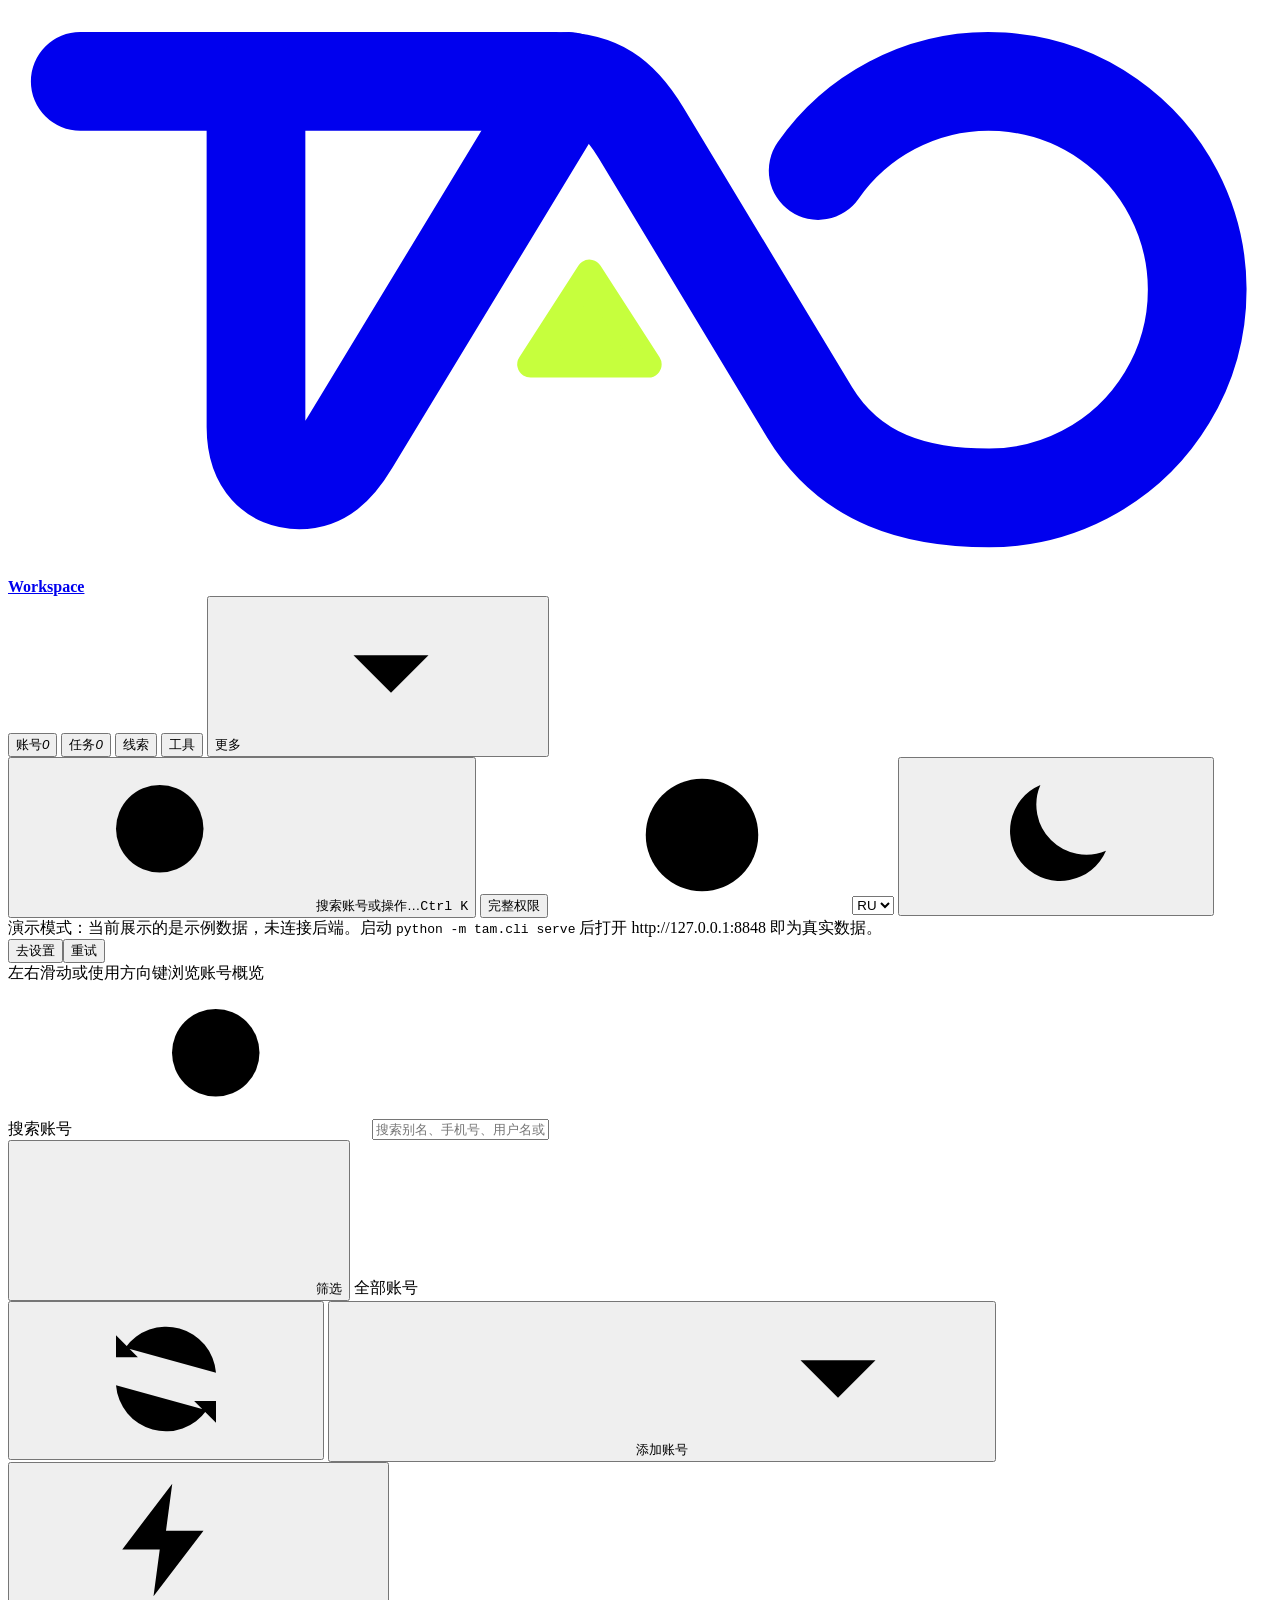
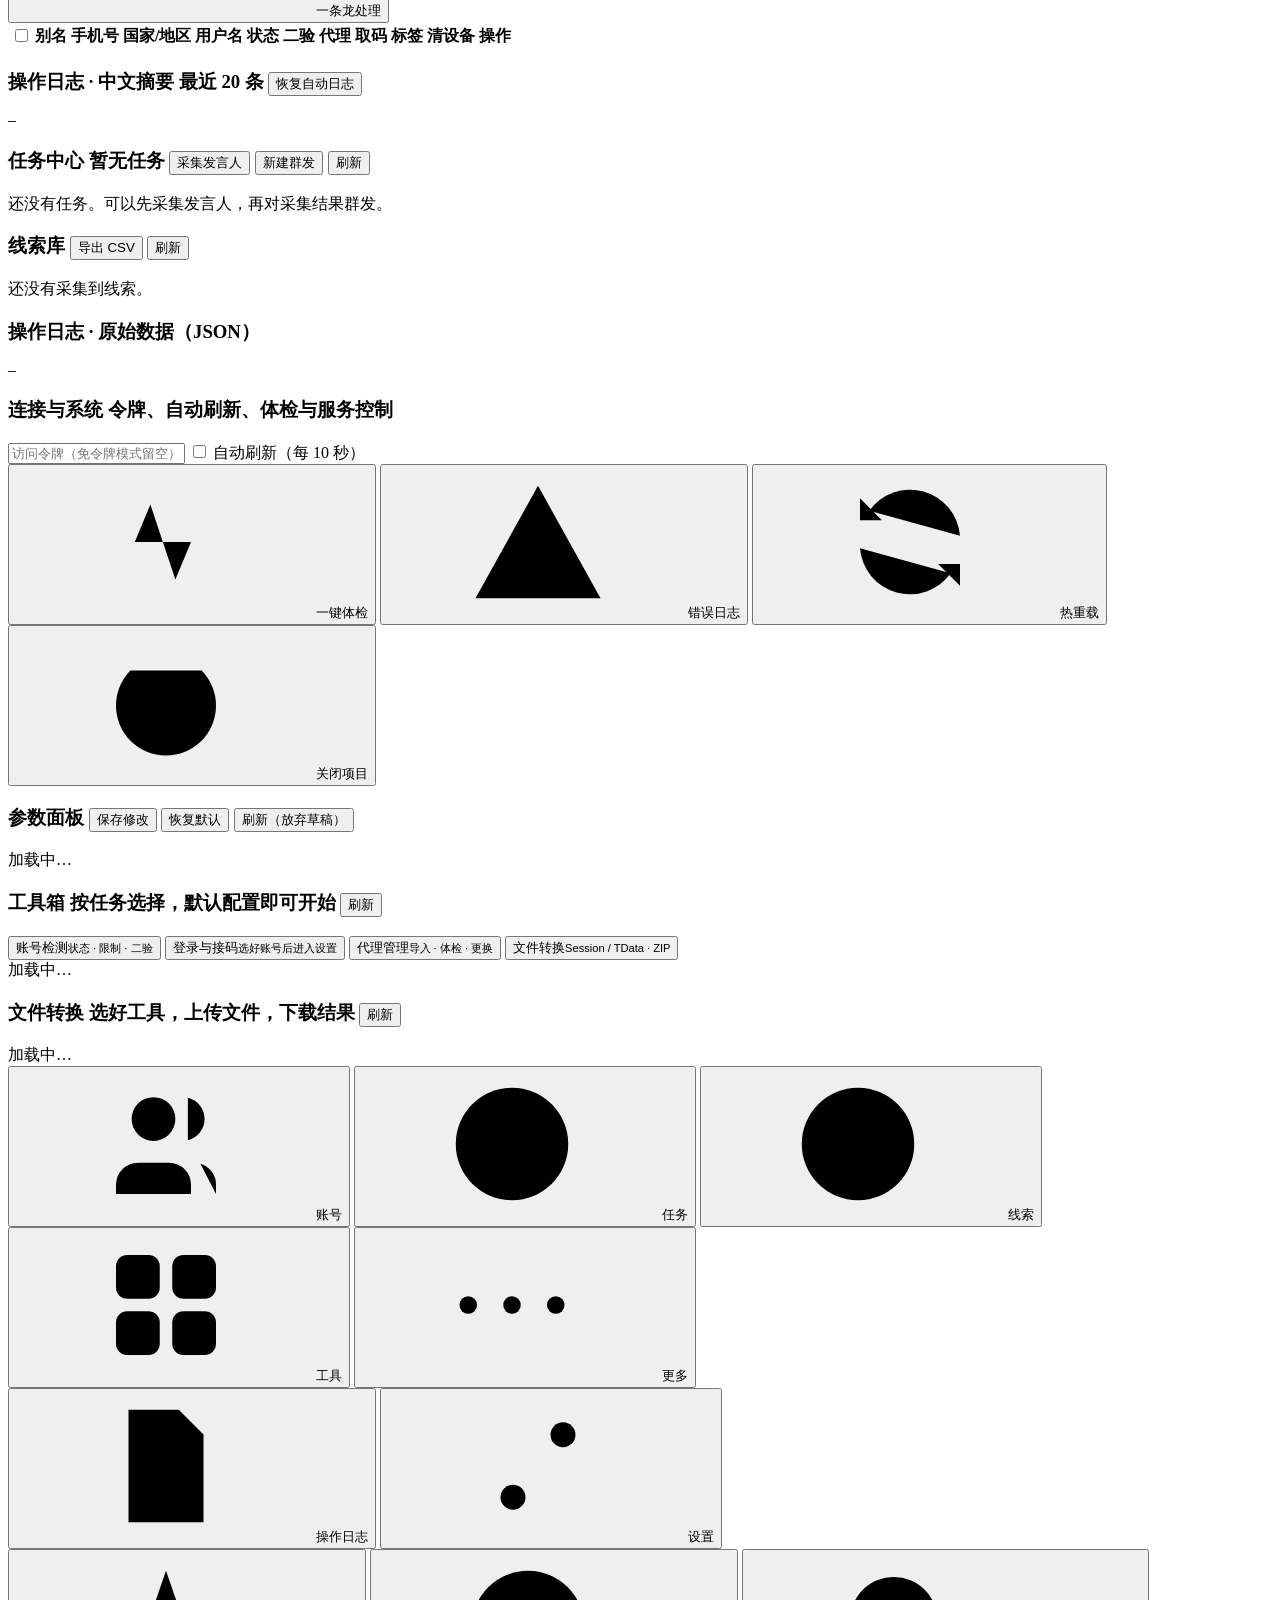
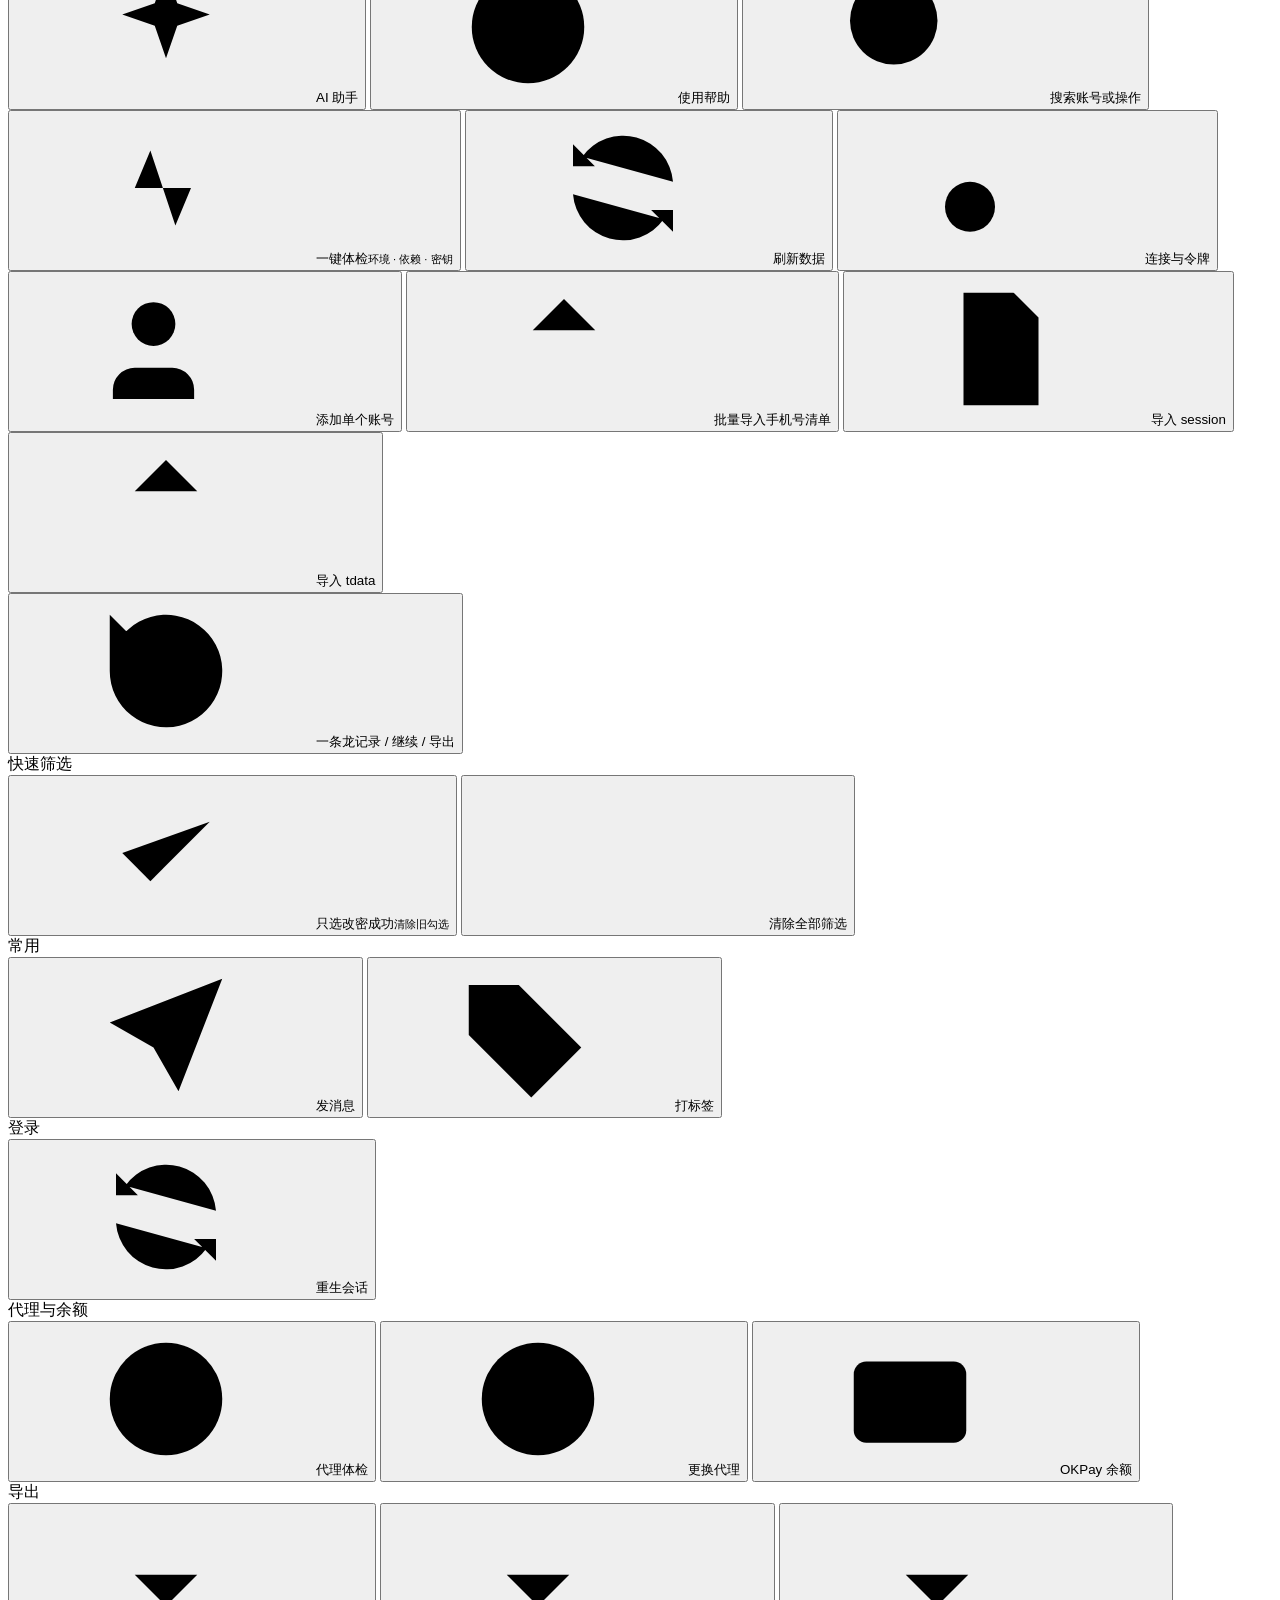
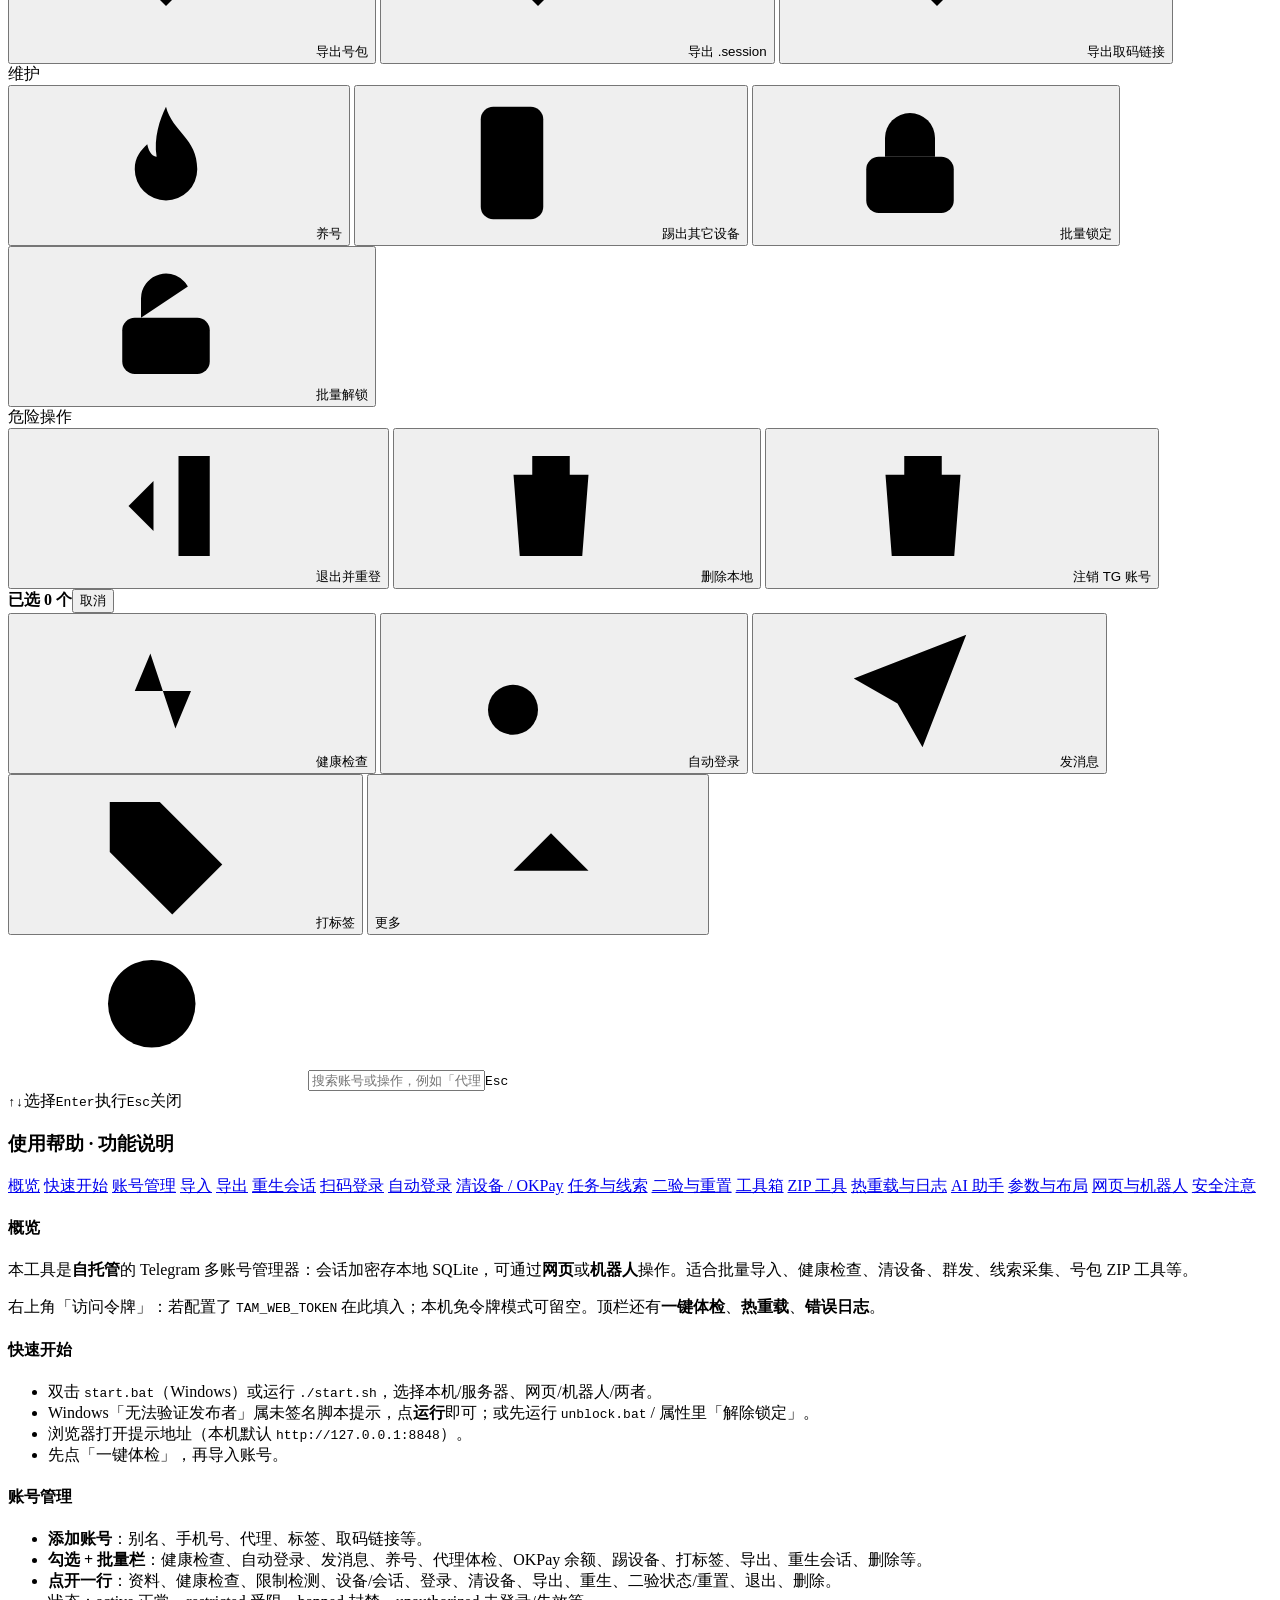
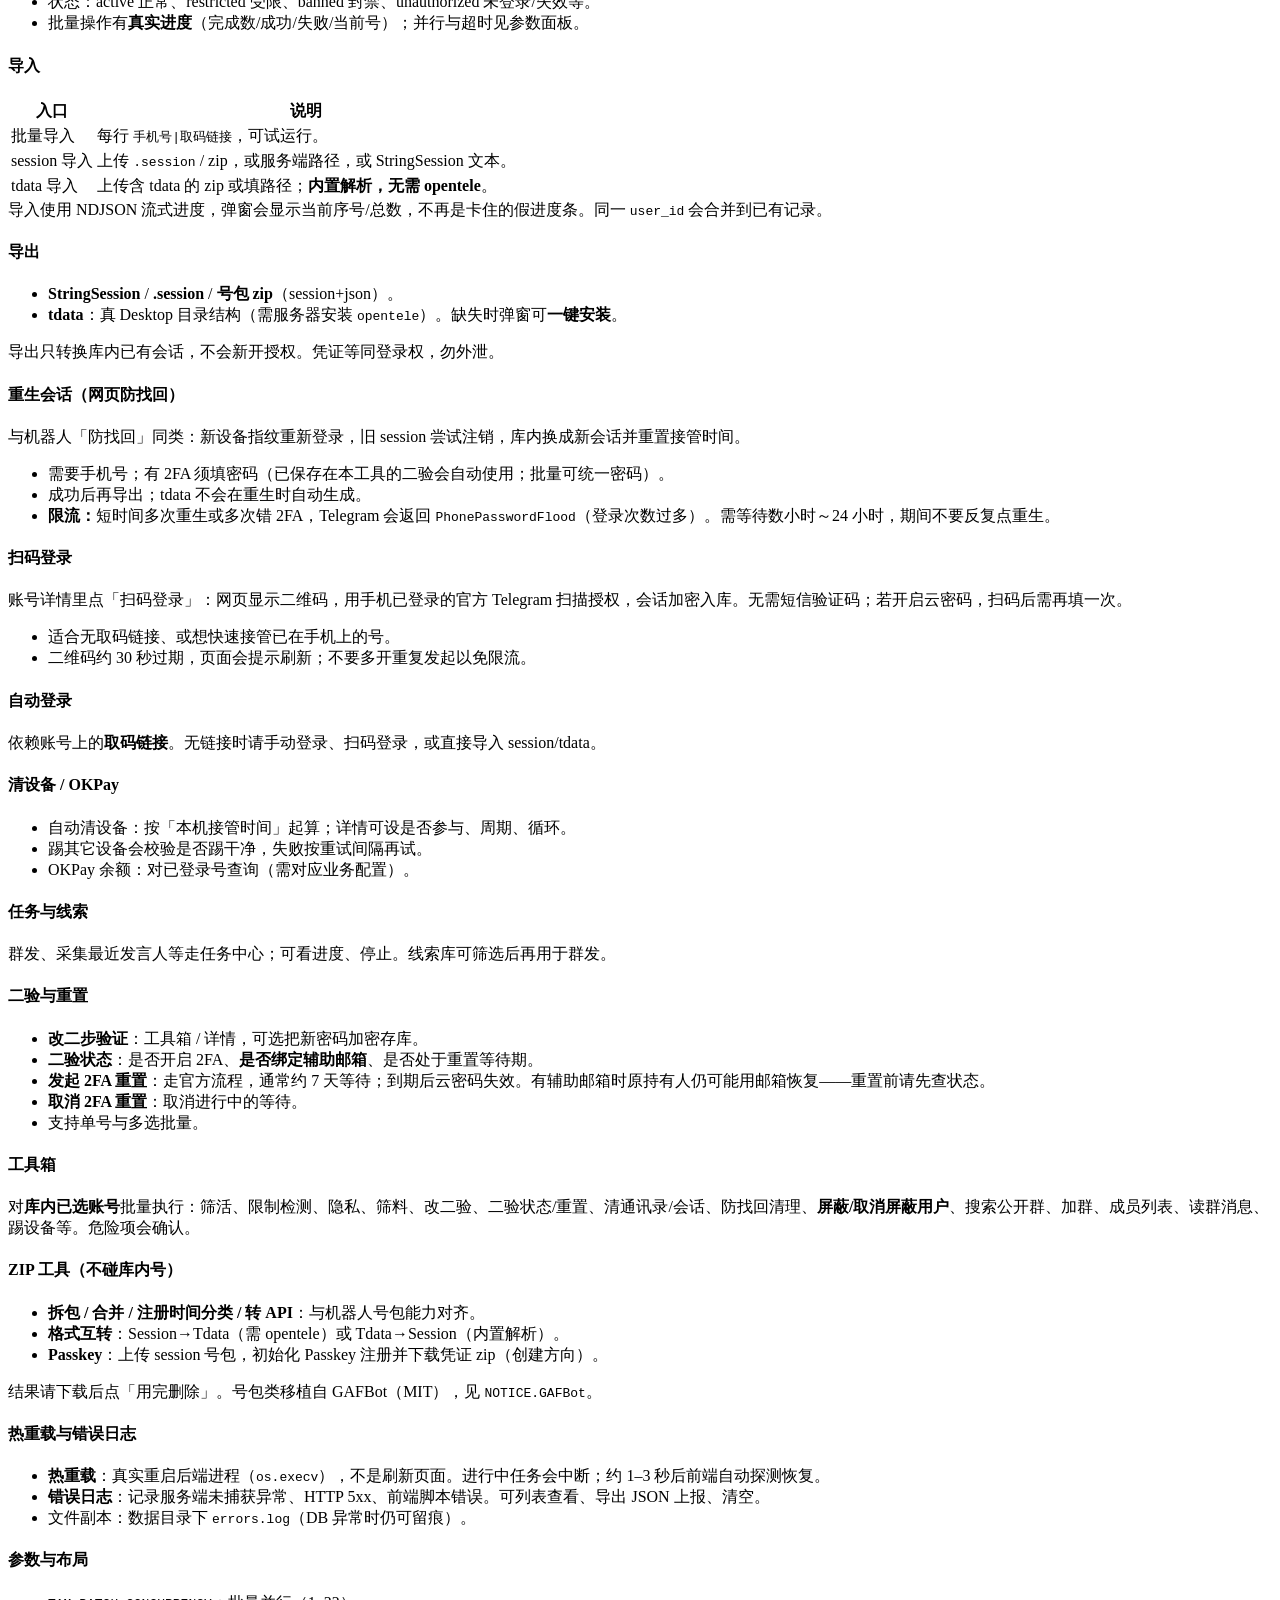
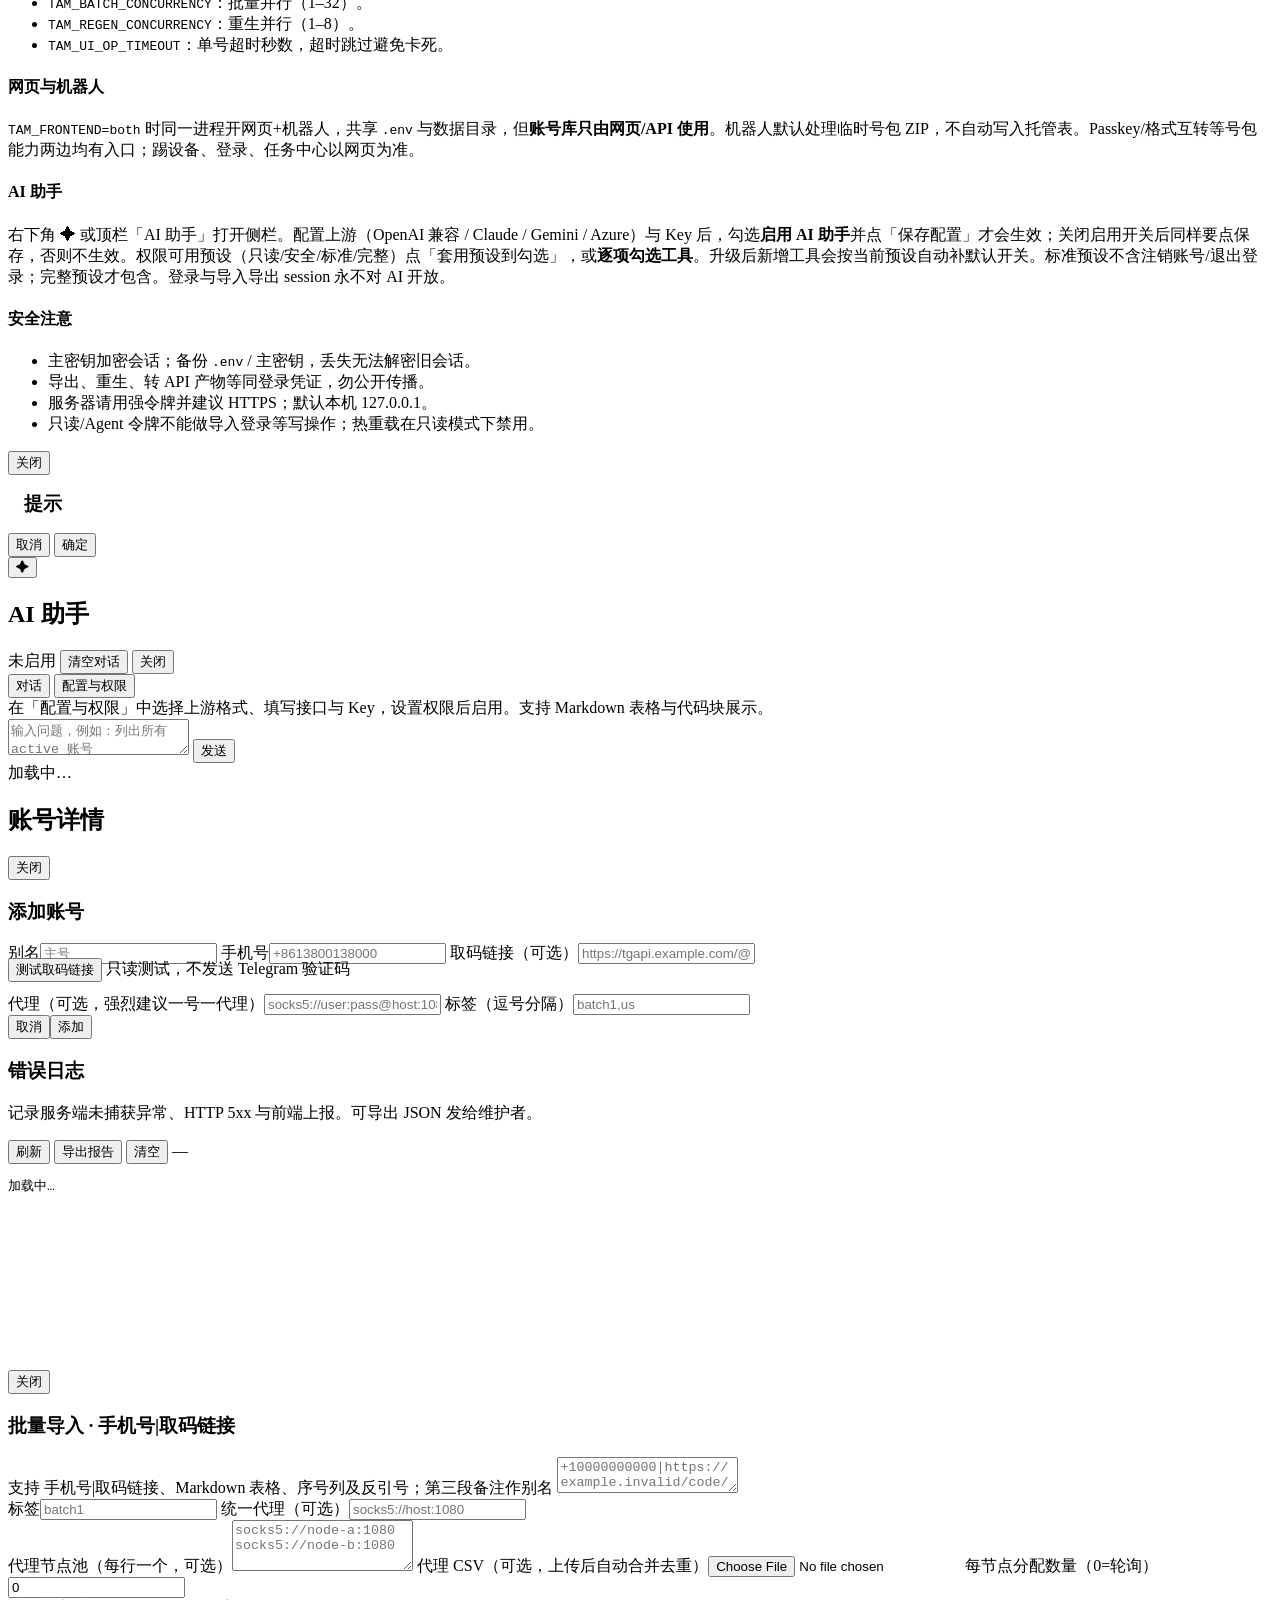
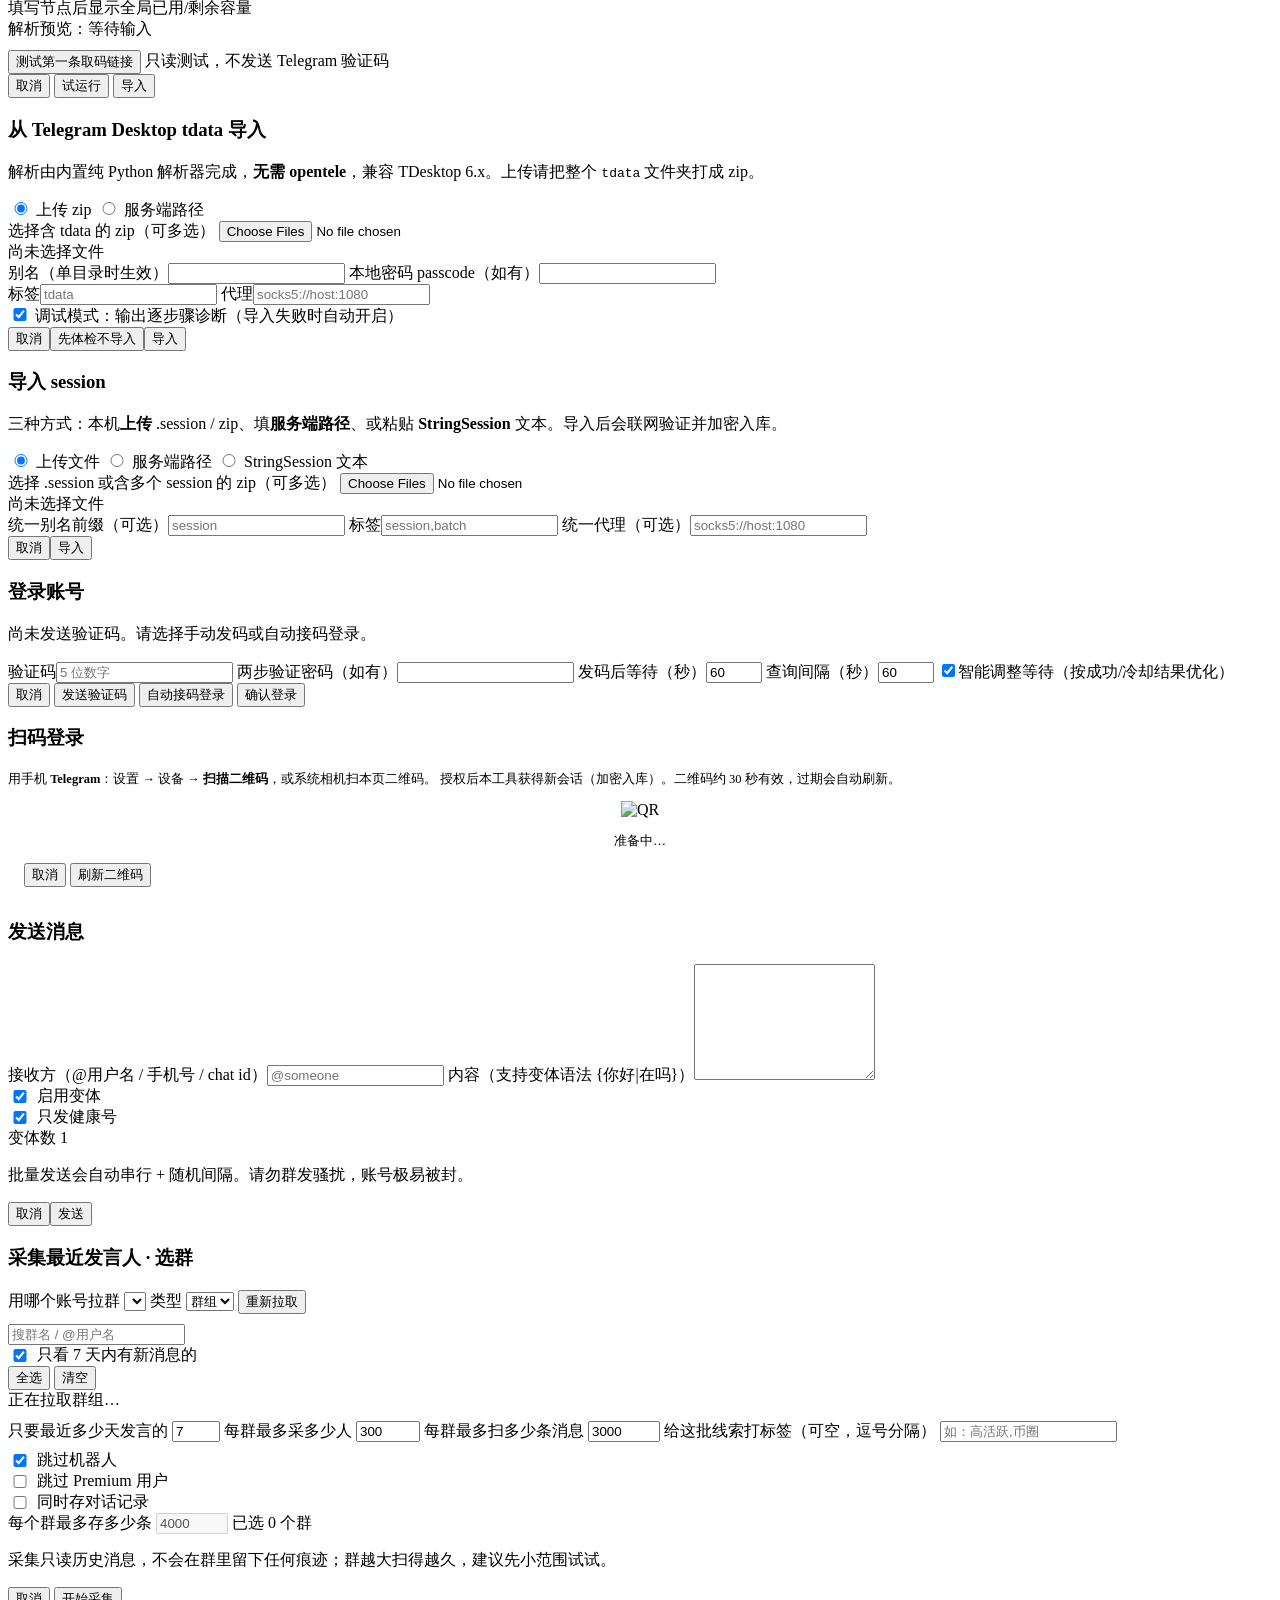
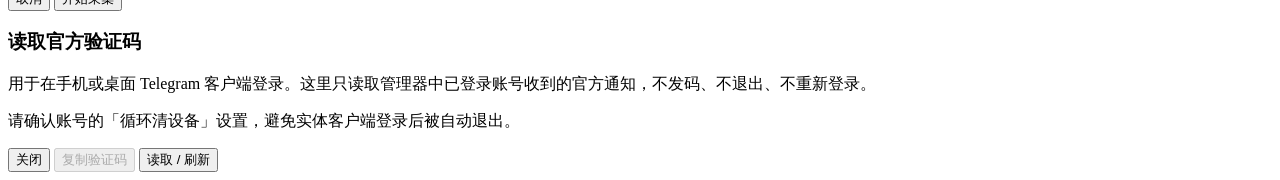
==== tam/web/index.min.html @ 80753ce9 "ui: показывать статус прогрева - в строке списка: «Последняя проверка: … · Прогрев N назад» (last_wa" ====
<!DOCTYPE html>
<html lang="zh-CN">
<head>
<meta charset="utf-8" />
<meta http-equiv="Content-Security-Policy" content="default-src 'self'; script-src 'self' 'sha256-j+jh/zBsZTpg3uFs+YCloHC6n4WPTfjKHERCy51MDK0=' 'sha256-KRFDsdQ6vgiV0HzmDYPUjx5cal6YeEGQZkjO6fe3NdU='; style-src 'self' 'unsafe-inline' https://fonts.googleapis.com; font-src 'self' https://fonts.gstatic.com data:; img-src 'self' data: blob:; connect-src 'self'; object-src 'none'; base-uri 'none'; form-action 'self'; frame-src 'none'; worker-src 'self' blob:" />
<meta name="viewport" content="width=device-width, initial-scale=1, viewport-fit=cover" />
<meta name="color-scheme" content="light dark" />
<link rel="icon" type="image/svg+xml" href="[data-uri]" />
<link rel="apple-touch-icon" href="/release/tao-touch.44d5de8a.png" />
<meta name="theme-color" content="#0C0C0E" />
<title>Telegram Account Orchestrator (TAO) — Self-hosted Multi-Account Manager</title>
<meta name="description" content="Self-hosted Telegram multi-account management with Web UI, CLI, Bot, MCP, Telethon, and tdata import." />
<link rel="preconnect" href="https://fonts.googleapis.com" />
<link rel="preconnect" href="https://fonts.gstatic.com" crossorigin />

<link rel="stylesheet" href="https://fonts.googleapis.com/css2?family=Instrument+Serif:ital@0;1&family=JetBrains+Mono:wght@400;500&family=Space+Grotesk:wght@400;500;600;700&display=swap" media="print" data-fx-fonts="1" />
<meta property="og:title" content="Telegram Account Orchestrator (TAO)" />
<meta property="og:description" content="Self-hosted Telegram account manager and orchestration toolkit." />
<script>!function(){try{var e=localStorage.getItem("tao.theme");e||(e=matchMedia("(prefers-color-scheme: dark)").matches?"dark":"light"),document.documentElement.dataset.theme=e}catch(e){}}();
</script>
<link rel="stylesheet" href="/release/styles.min.435805ab.css">
</head>
<body class="no-rail">
<svg width="0" height="0" style="position:absolute" aria-hidden="true" focusable="false"><defs>
<symbol id="i-accounts" viewBox="0 0 24 24"><path d="M16 20v-1.5a3.5 3.5 0 0 0-3.5-3.5h-5A3.5 3.5 0 0 0 4 18.5V20"/><circle cx="10" cy="8" r="3.5"/><path d="M20 20v-1.5a3.5 3.5 0 0 0-2.5-3.35M15.5 4.6a3.5 3.5 0 0 1 0 6.8"/></symbol>
<symbol id="i-tasks" viewBox="0 0 24 24"><circle cx="12" cy="12" r="9"/><path d="M12 7v5l3 2"/></symbol>
<symbol id="i-leads" viewBox="0 0 24 24"><circle cx="12" cy="12" r="9"/><circle cx="12" cy="12" r="5"/><circle cx="12" cy="12" r="1.2"/></symbol>
<symbol id="i-tools" viewBox="0 0 24 24"><rect x="4" y="4" width="7" height="7" rx="1.8"/><rect x="13" y="4" width="7" height="7" rx="1.8"/><rect x="4" y="13" width="7" height="7" rx="1.8"/><rect x="13" y="13" width="7" height="7" rx="1.8"/></symbol>
<symbol id="i-more" viewBox="0 0 24 24"><circle cx="5" cy="12" r="1.4" fill="currentColor"/><circle cx="12" cy="12" r="1.4" fill="currentColor"/><circle cx="19" cy="12" r="1.4" fill="currentColor"/></symbol>
<symbol id="i-search" viewBox="0 0 24 24"><circle cx="11" cy="11" r="7"/><path d="M20 20l-3.5-3.5"/></symbol>
<symbol id="i-sun" viewBox="0 0 24 24"><circle cx="12" cy="12" r="4"/><path d="M12 3v2M12 19v2M3 12h2M19 12h2M5.6 5.6l1.4 1.4M17 17l1.4 1.4M5.6 18.4L7 17M17 7l1.4-1.4"/></symbol>
<symbol id="i-moon" viewBox="0 0 24 24"><path d="M20 14.5A8 8 0 0 1 9.5 4a8 8 0 1 0 10.5 10.5z"/></symbol>
<symbol id="i-spark" viewBox="0 0 24 24"><path d="M12 3l1.8 5.2L19 10l-5.2 1.8L12 17l-1.8-5.2L5 10l5.2-1.8z"/></symbol>
<symbol id="i-plus" viewBox="0 0 24 24"><path d="M12 5v14M5 12h14"/></symbol>
<symbol id="i-refresh" viewBox="0 0 24 24"><path d="M20 11a8 8 0 0 0-14.5-4M4 5v3.5h3.5M4 13a8 8 0 0 0 14.5 4M20 19v-3.5h-3.5"/></symbol>
<symbol id="i-filter" viewBox="0 0 24 24"><path d="M4 6h16M7 12h10M10 18h4"/></symbol>
<symbol id="i-chevron" viewBox="0 0 24 24"><path d="M6 9l6 6 6-6"/></symbol>
<symbol id="i-chevron-up" viewBox="0 0 24 24"><path d="M6 15l6-6 6 6"/></symbol>
<symbol id="i-pulse" viewBox="0 0 24 24"><path d="M3 12h4l2.5-6 4 12 2.5-6H21"/></symbol>
<symbol id="i-zap" viewBox="0 0 24 24"><path d="M13 3L5 13.5h6L10 21l8-10.5h-6z"/></symbol>
<symbol id="i-user-plus" viewBox="0 0 24 24"><circle cx="10" cy="8" r="3.5"/><path d="M3.5 20v-1.5A3.5 3.5 0 0 1 7 15h6a3.5 3.5 0 0 1 3.5 3.5V20M19 8v6M16 11h6"/></symbol>
<symbol id="i-upload" viewBox="0 0 24 24"><path d="M12 16V4M7 9l5-5 5 5M5 20h14"/></symbol>
<symbol id="i-download" viewBox="0 0 24 24"><path d="M12 4v12M7 11l5 5 5-5M5 20h14"/></symbol>
<symbol id="i-key" viewBox="0 0 24 24"><circle cx="8" cy="15" r="4"/><path d="M11 12l9-9M16 7l3 3"/></symbol>
<symbol id="i-send" viewBox="0 0 24 24"><path d="M21 3L10 14M21 3l-7 18-4-7-7-4z"/></symbol>
<symbol id="i-tag" viewBox="0 0 24 24"><path d="M3 12V4h8l10 10-8 8z"/><circle cx="7.5" cy="8.5" r="1"/></symbol>
<symbol id="i-globe" viewBox="0 0 24 24"><circle cx="12" cy="12" r="9"/><path d="M3 12h18M12 3c3 3 3 15 0 18M12 3c-3 3-3 15 0 18"/></symbol>
<symbol id="i-lock" viewBox="0 0 24 24"><rect x="5" y="11" width="14" height="9" rx="2"/><path d="M8 11V8a4 4 0 0 1 8 0v3"/></symbol>
<symbol id="i-unlock" viewBox="0 0 24 24"><rect x="5" y="11" width="14" height="9" rx="2"/><path d="M8 11V8a4 4 0 0 1 7.5-2"/></symbol>
<symbol id="i-trash" viewBox="0 0 24 24"><path d="M4 7h16M9 7V4h6v3M6 7l1 13h10l1-13"/></symbol>
<symbol id="i-logout" viewBox="0 0 24 24"><path d="M14 4h5v16h-5M10 8l-4 4 4 4M6 12h10"/></symbol>
<symbol id="i-flame" viewBox="0 0 24 24"><path d="M12 3c1 4 5 5 5 10a5 5 0 0 1-10 0c0-2 1-3 2-4 .3 1.5 1 2 1.5 2C10 8 11 5 12 3z"/></symbol>
<symbol id="i-wallet" viewBox="0 0 24 24"><rect x="3" y="6" width="18" height="13" rx="2"/><path d="M3 10h18M16 14h2"/></symbol>
<symbol id="i-phone" viewBox="0 0 24 24"><rect x="7" y="3" width="10" height="18" rx="2"/><path d="M11 18h2"/></symbol>
<symbol id="i-file" viewBox="0 0 24 24"><path d="M6 3h8l4 4v14H6z"/><path d="M14 3v4h4M9 12h6M9 16h6"/></symbol>
<symbol id="i-sliders" viewBox="0 0 24 24"><path d="M4 7h10M18 7h2M4 17h2M10 17h10"/><circle cx="16" cy="7" r="2"/><circle cx="8" cy="17" r="2"/></symbol>
<symbol id="i-help" viewBox="0 0 24 24"><circle cx="12" cy="12" r="9"/><path d="M9.5 9.5a2.5 2.5 0 1 1 3.5 2.3c-.7.4-1 .9-1 1.7M12 17h.01"/></symbol>
<symbol id="i-alert" viewBox="0 0 24 24"><path d="M12 3l10 18H2z"/><path d="M12 10v4M12 17h.01"/></symbol>
<symbol id="i-power" viewBox="0 0 24 24"><path d="M12 3v9M6.3 6.8a8 8 0 1 0 11.4 0"/></symbol>
<symbol id="i-check" viewBox="0 0 24 24"><path d="M5 12l4.5 4.5L19 7"/></symbol>
<symbol id="i-history" viewBox="0 0 24 24"><path d="M3 12a9 9 0 1 0 3-6.7L3 8M3 3v5h5M12 7v5l3 2"/></symbol>
<symbol id="i-x" viewBox="0 0 24 24"><path d="M6 6l12 12M18 6L6 18"/></symbol>
<symbol id="i-arrow" viewBox="0 0 24 24"><path d="M5 12h14M13 6l6 6-6 6"/></symbol>
</defs></svg>
<div class="bar"><i id="prog"></i></div>

<header class="topbar app-header">
<a class="brand" id="taoBrand" href="#" data-onclick="switchView('accounts');return false" aria-label="TAO 账号管理器 · 回到账号清单">
<span class="brand-mark fx-logo" id="taoLogo" aria-hidden="true"><svg viewBox="100 420 1050 470" aria-hidden="true" focusable="false"><g fill="none" stroke="currentColor" stroke-width="82" stroke-linecap="round" stroke-linejoin="round"><path class="tl-s" pathLength="1" d="M160 481H555C590 481 608 494 626 524L766 756C800 812 855 827 915 827A173 173 0 1 0 773 555"/><path class="tl-s" pathLength="1" d="M306 485V768C306 798 322 812 342 812C360 812 372 801 384 781L566 481"/></g><path class="tl-tri" d="M583 640L534 716H632Z" fill="var(--accent,#C6FF3D)" stroke="var(--accent,#C6FF3D)" stroke-width="22" stroke-linejoin="round"/></svg></span>
<b id="taoBrandText">Workspace</b>
</a>
<nav class="pillnav" id="mainNav" aria-label="主导航">
<button type="button" class="nav-item active" data-nav="accounts" data-onclick="switchView('accounts')">账号<em id="navAccountCount">0</em></button>
<button type="button" class="nav-item" data-nav="tasks" data-onclick="switchView('tasks')">任务<em id="navTaskCount">0</em></button>
<button type="button" class="nav-item" data-nav="leads" data-onclick="switchView('leads')">线索</button>
<button type="button" class="nav-item" data-nav="toolbox" data-onclick="switchView('toolbox')">工具</button>
<button type="button" class="nav-item" data-nav-group="more" data-onclick="toggleMenu(this,'moreMenu')" aria-haspopup="menu" aria-expanded="false">更多<svg class="i sm"><use href="#i-chevron"/></svg></button>
</nav>
<div class="top-actions">
<button type="button" class="cmdk" data-onclick="openPalette()" aria-label="搜索账号或操作"><svg class="i"><use href="#i-search"/></svg><span>搜索账号或操作…</span><kbd id="cmdkKey">Ctrl K</kbd></button>
<button type="button" class="status-btn" data-onclick="toggleMenu(this,'statusMenu')" aria-haspopup="menu" aria-expanded="false" aria-label="连接状态与体检"><span class="pill" id="mode">完整权限</span></button>
<label class="round-btn ghost lang-sel" title="Язык интерфейса / Interface language"><svg class="i" aria-hidden="true"><use href="#i-globe"/></svg><select id="langSel" aria-label="Язык интерфейса / Interface language"><option value="ru">RU</option><option value="en">EN</option></select></label>
<button type="button" class="round-btn ghost" id="themeBtn" data-onclick="toggleTheme()" aria-label="切换明暗主题" title="切换明暗主题"><svg class="i"><use href="#i-moon"/></svg></button>
</div>
</header>
<div class="demo" id="demoBar">演示模式：当前展示的是示例数据，未连接后端。启动 <code>python -m tam.cli serve</code> 后打开 http://127.0.0.1:8848 即为真实数据。</div>

<div class="demo conn-bar" id="connBar" role="alert"><span id="connMsg"></span><span class="sp"></span><button type="button" class="sm" id="connSettings" data-onclick="switchView('settings')">去设置</button><button type="button" class="sm" data-onclick="retryConnect()">重试</button></div>

<div class="stage" id="appShell">
<aside class="rail" data-view="accounts" aria-label="账号概览" tabindex="0" aria-describedby="overviewSwipeHint">
<span id="overviewSwipeHint" class="sr-only">左右滑动或使用方向键浏览账号概览</span>
<div id="accountOverview" class="account-overview" style="display:contents" aria-label="账号统计"></div>
<div class="kickbar" id="kickbar" data-widget="kickbar" data-view="accounts" style="display:none">
<span id="kickText">—</span>
<label class="row" title="踢失败或校验未通过后隔多久重试。写法：45s / 10m / 2h / 1h30m">
<span>失败重试</span>
<input id="kickRetry" placeholder="1h" />
</label>
<div class="kick-actions">
<button class="fit write sm" data-onclick="saveKickRetry()" title="保存重试间隔（留空恢复默认）">保存</button>
<button class="fit write sm" data-onclick="kickNow()" title="不等后台定时器，立即对到期账号清一次其它设备">立即执行</button>
</div>
</div>
</aside>

<main class="content" id="workspace">
<div class="board" id="board">

<div class="card accounts-panel" data-widget="accounts" data-view="accounts">
<div class="toolbar">
<label class="account-search" for="q"><span class="sr-only">搜索账号</span><svg class="i"><use href="#i-search"/></svg><input id="q" placeholder="搜索别名、手机号、用户名或标签" data-oninput="scheduleAccountRender()" /></label>
<div class="seg" id="chips" role="group" aria-label="账号状态筛选"></div>
<button type="button" class="fit filter-btn" id="filterBtn" data-onclick="toggleMenu(this,'filterPop')" aria-haspopup="true" aria-expanded="false"><svg class="i"><use href="#i-filter"/></svg>筛选<em id="filterBadge"></em></button>
<span class="account-result-hint" id="accountResultHint">全部账号</span>
<div class="tools-right">
<button type="button" class="round-btn ghost" data-onclick="refresh()" aria-label="刷新数据" title="刷新数据"><svg class="i"><use href="#i-refresh"/></svg></button>
<button type="button" class="fit add-btn" data-onclick="toggleMenu(this,'addMenu')" aria-haspopup="menu" aria-expanded="false"><svg class="i"><use href="#i-plus"/></svg>添加账号<svg class="i sm"><use href="#i-chevron"/></svg></button>
<button type="button" class="fit primary tao-one-stop" data-onclick="oneStopWizard()"><svg class="i"><use href="#i-zap"/></svg>一条龙处理</button>
</div>
</div>
<div class="scroll">
<table>
<thead><tr>
<th><input type="checkbox" id="all" aria-label="全选当前列表" data-onclick="toggleAll(this.checked)" /></th>
<th>别名</th><th>手机号</th><th class="hide-s">国家/地区</th><th class="hide-s">用户名</th><th>状态</th>
<th class="hide-s" title="两步验证密码；默认打码，点眼睛查看">二验</th>
<th class="hide-s">代理</th><th class="hide-s">取码</th><th class="hide-s">标签</th>
<th class="hide-s" title="登录满设定时长后自动踢出其它设备">清设备</th><th>操作</th>
</tr></thead>
<tbody id="tb"></tbody>
</table>
</div>
</div>

<div class="card pane" data-widget="logText" data-view="logs">
<h3>操作日志 · 中文摘要 <span class="muted" id="logHint">最近 20 条</span>
<span class="sp" style="flex:1"></span>
<span class="muted" id="logPin" style="display:none;font-size:12px">已锁定操作结果</span>
<button class="sm fit" data-onclick="unpinLog()">恢复自动日志</button></h3>
<pre id="log">—</pre>
</div>

<div class="card pane" data-widget="tasks" data-view="tasks">
<h3>任务中心 <span class="muted" id="taskHint">暂无任务</span>
<span class="sp" style="flex:1"></span>
<button class="sm fit write" data-onclick="newCollectTask()" title="按最近活跃情况采集群组发言人">采集发言人</button>
<button class="sm fit write" data-onclick="newMessageTask()" title="支持富文本与可点击超链接">新建群发</button>
<button class="sm fit" data-onclick="loadTasks(true)">刷新</button></h3>
<div class="scroll" id="taskList"><span class="muted">还没有任务。可以先采集发言人，再对采集结果群发。</span></div>
</div>

<div class="card pane" data-widget="leads" data-view="leads">
<h3>线索库 <span class="muted" id="leadHint"></span>
<span class="sp" style="flex:1"></span>
<button class="sm fit" data-onclick="exportLeads()">导出 CSV</button>
<button class="sm fit" data-onclick="loadLeads()">刷新</button></h3>
<div class="scroll" id="leadList"><span class="muted">还没有采集到线索。</span></div>
</div>

<div class="card pane" data-widget="logJson" data-view="logs">
<h3>操作日志 · 原始数据（JSON）</h3>
<pre id="logRaw">—</pre>
</div>


<div class="card pane" data-widget="connect" data-view="settings">
<h3>连接与系统 <span class="muted">令牌、自动刷新、体检与服务控制</span></h3>
<div class="conn-row">
<input id="token" type="password" autocomplete="off" placeholder="访问令牌（免令牌模式留空）" aria-label="访问令牌" />
<label class="muted"><input type="checkbox" id="auto" /> 自动刷新（每 10 秒）</label>
</div>
<div class="sys-grid">
<button type="button" data-onclick="runDoctor()" title="一键校验环境/依赖/密钥/数据库/tdata，能修的自动修"><svg class="i"><use href="#i-pulse"/></svg>一键体检</button>
<button type="button" data-onclick="openErrorLog()" title="服务端与前端错误日志，可导出上报"><svg class="i"><use href="#i-alert"/></svg>错误日志</button>
<button type="button" class="write" data-onclick="hotReload()" title="真实重启后端进程（热重载），进行中的任务会中断"><svg class="i"><use href="#i-refresh"/></svg>热重载</button>
<button type="button" class="danger" data-onclick="shutdownService()" title="关闭后端服务，不会自动重启"><svg class="i"><use href="#i-power"/></svg>关闭项目</button>
</div>
</div>
<div class="card pane" data-widget="settings" data-view="settings">
<h3>参数面板 <span class="muted" id="setHint"></span>
<span class="sp" style="flex:1"></span>
<button class="sm fit write" data-onclick="saveSettings()" title="只提交改动过的项">保存修改</button>
<button class="sm fit write" data-onclick="resetSettings()" title="把所有参数恢复默认值（密钥不动）">恢复默认</button>
<button class="sm fit" data-onclick="loadSettings(true)">刷新（放弃草稿）</button></h3>
<div class="scroll" id="setBody"><span class="muted">加载中…</span></div>
</div>

<div class="card pane" data-widget="toolbox" data-view="toolbox">
<h3>工具箱 <span class="muted" id="tbHint">按任务选择，默认配置即可开始</span>
<span class="sp" style="flex:1"></span>
<button class="sm fit" data-onclick="loadOps()">刷新</button></h3>
<div class="tb-launchers" role="group" aria-label="常用任务">
<button type="button" data-onclick="tbChooseGroup('check');toolboxJump('toolbox')">账号检测<small>状态 · 限制 · 二验</small></button>
<button type="button" class="write" data-onclick="bulk('auto')">登录与接码<small>选好账号后进入设置</small></button>
<button type="button" data-onclick="document.getElementById('tbProxyActions').hidden=!document.getElementById('tbProxyActions').hidden">代理管理<small>导入 · 体检 · 更换</small></button>
<button type="button" data-onclick="toolboxJump('ziptools')">文件转换<small>Session / TData · ZIP</small></button>
</div>
<div id="tbProxyActions" hidden>
<p class="muted">导入时填写节点池和容量；体检与更换作用于当前所选账号。</p>
<div class="tb-categories">
<button type="button" class="fit write" data-onclick="openModal('mImport')">导入账号与代理</button>
<button type="button" class="fit" data-onclick="proxyAudit()">检测所选账号代理</button>
<button type="button" class="fit write" data-onclick="bulkReplaceProxy()">更换所选账号代理</button>
</div>
</div>
<div class="scroll" id="tbBody"><span class="muted">加载中…</span></div>
</div>

<div class="card pane" data-widget="ziptools" data-view="toolbox">
<h3>文件转换 <span class="muted">选好工具，上传文件，下载结果</span>
<span class="sp" style="flex:1"></span>
<button class="sm fit" data-onclick="renderZt()">刷新</button></h3>
<div class="scroll" id="ztBody"><span class="muted">加载中…</span></div>
</div>

<script>let SET_ORIG={},SET_SPECS={},SET_DIRTY=!1,SET_LOAD_P=null;function setInputId(e){return"set_"+e}function setFieldHtml(e){const t=setInputId(e.key),s=esc(e.desc||""),n="function"==typeof settingAliasText?settingAliasText(e.key):"",i=esc([e.key,e.desc,n].filter(Boolean).join(" ")),a=e.restart_required?' <span class="muted" title="这项启动时就读进去了，改完要重启才生效">↺</span>':"";let r;if("bool"===e.type){r=`<input type="checkbox" id="${t}"${"1"===String(e.value)?" checked":""} />`}else if(0===e.type.indexOf("choice:")){r=`<select id="${t}">${e.type.split(":")[1].split(",").map(t=>`<option value="${esc(t)}"${t===e.value?" selected":""}>${esc(t)}</option>`).join("")}</select>`}else{const s="int"===e.type||"float"===e.type?' inputmode="decimal"':"";r=`<input id="${t}" value="${esc(e.value)}" placeholder="${esc(e.default)}"${s} />`}return`<div class="row" data-kw="${i}">\n      <code>${esc(e.key)}${a}</code>\n      ${r}\n      <span class="muted">${s}</span>\n    </div>`}async function loadSettings(e=!1){if(SET_DIRTY&&!e)return;if(SET_LOAD_P)return SET_LOAD_P;const t=(async()=>{const t=$("#setBody");try{const s=await api("/api/settings");if(SET_DIRTY&&!e)return;SET_ORIG={},SET_SPECS={};let n="";for(const[e,t]of Object.entries(s.groups||{})){n+=`<h4>${esc(e)}</h4>`;for(const s of t)SET_ORIG[s.key]=String(s.value),SET_SPECS[s.key]=Object.assign({},s,{group:e}),n+=setFieldHtml(s)}if(s.secrets&&s.secrets.length){n+='<h4>密钥</h4><div class="muted fx-set-secret-hint">为安全起见不回显明文。留空=不改动，填了才会覆盖。</div>';for(const e of s.secrets){const t="function"==typeof settingAliasText?settingAliasText(e.key):"";n+=`<div class="row" data-kw="${esc([e.key,"密钥",t].filter(Boolean).join(" "))}">\n              <code>${esc(e.key)}</code>\n              <input id="${setInputId(e.key)}" type="password" placeholder="${e.set?"已设置，留空不改":"未设置"}"\n                     />\n              <span class="muted">${e.set?"✓ 已设置":"— 未设置"}</span>\n            </div>`,SET_SPECS[e.key]={key:e.key,type:"secret",group:"密钥",set:!!e.set}}}t.innerHTML=n||'<span class="muted">没有可调参数。</span>',$("#setHint").textContent=s.env_path?"写入 "+s.env_path:"",SET_DIRTY=!1,t&&!t.dataset.dirtyBound&&(t.dataset.dirtyBound="1",t.addEventListener("input",()=>{SET_DIRTY=!0}),t.addEventListener("change",()=>{SET_DIRTY=!0})),"function"==typeof applySettingsFilter&&applySettingsFilter()}catch(e){t.innerHTML=`<span class="muted">读取失败：${esc(e.message)}</span>`}})();let s;return s=t.finally(()=>{SET_LOAD_P===s&&(SET_LOAD_P=null)}),SET_LOAD_P=s,s}function setReadInput(e){const t=$("#"+setInputId(e));return t?"checkbox"===t.type?t.checked?"1":"0":t.value:null}async function saveSettings(){const e={};for(const t of Object.keys(SET_SPECS)){const s=setReadInput(t);null!==s&&("secret"!==SET_SPECS[t].type?s!==SET_ORIG[t]&&(e[t]=s):s.trim()&&(e[t]=s.trim()))}if(Object.keys(e).length)try{const t=await api("/api/settings",{method:"POST",body:JSON.stringify({values:e})});let s=`已保存 ${t.saved} 项。`;t.restart_required&&t.restart_required.length?s+=`其中 ${t.restart_required.length} 项要重启后生效：`+t.restart_required.join("、"):s+="已立即生效。",toast(s),SET_DIRTY=!1,loadSettings(!0)}catch(e){toast("保存失败："+e.message)}else toast("没有改动。")}async function resetSettings(){if(await uiConfirm({title:"恢复默认参数",message:"把所有参数恢复默认值？（密钥不会被改动）",danger:!0}))try{const e=await api("/api/settings/reset",{method:"POST",body:JSON.stringify({})});toast(`已恢复 ${e.reset} 项默认值。`+(e.restart_required&&e.restart_required.length?`其中 ${e.restart_required.length} 项需重启。`:"")),SET_DIRTY=!1,loadSettings(!0)}catch(e){toast("恢复失败："+e.message)}}
</script>
</div>
</main>
</div>

<nav class="tabbar" aria-label="底部导航">
<button type="button" class="nav-item active" data-nav="accounts" data-onclick="switchView('accounts')"><svg class="i"><use href="#i-accounts"/></svg>账号</button>
<button type="button" class="nav-item" data-nav="tasks" data-onclick="switchView('tasks')"><svg class="i"><use href="#i-tasks"/></svg>任务</button>
<button type="button" class="nav-item" data-nav="leads" data-onclick="switchView('leads')"><svg class="i"><use href="#i-leads"/></svg>线索</button>
<button type="button" class="nav-item" data-nav="toolbox" data-onclick="switchView('toolbox')"><svg class="i"><use href="#i-tools"/></svg>工具</button>
<button type="button" class="nav-item" data-nav-group="more" data-onclick="toggleMenu(this,'moreMenu')" aria-haspopup="menu" aria-expanded="false"><svg class="i"><use href="#i-more"/></svg>更多</button>
</nav>


<div class="menu-scrim" id="menuScrim" data-onclick="closeMenus()"></div>

<div class="menu" id="moreMenu" role="menu">
<button type="button" class="menu-item" role="menuitem" data-onclick="closeMenus();switchView('logs')"><svg class="i"><use href="#i-file"/></svg>操作日志</button>
<button type="button" class="menu-item" role="menuitem" data-onclick="closeMenus();switchView('settings')"><svg class="i"><use href="#i-sliders"/></svg>设置</button>
<div class="menu-sep"></div>
<button type="button" class="menu-item write" role="menuitem" data-onclick="closeMenus();openAiPanel()"><svg class="i"><use href="#i-spark"/></svg>AI 助手</button>
<button type="button" class="menu-item" role="menuitem" data-onclick="closeMenus();openHelp()"><svg class="i"><use href="#i-help"/></svg>使用帮助</button>
<button type="button" class="menu-item mobile-only" role="menuitem" data-onclick="closeMenus();openPalette()"><svg class="i"><use href="#i-search"/></svg>搜索账号或操作</button>
</div>

<div class="menu" id="statusMenu" role="menu">
<button type="button" class="menu-item" role="menuitem" data-onclick="closeMenus();runDoctor()"><svg class="i"><use href="#i-pulse"/></svg>一键体检<small>环境 · 依赖 · 密钥</small></button>
<button type="button" class="menu-item" role="menuitem" data-onclick="closeMenus();refresh()"><svg class="i"><use href="#i-refresh"/></svg>刷新数据</button>
<button type="button" class="menu-item" role="menuitem" data-onclick="closeMenus();switchView('settings')"><svg class="i"><use href="#i-key"/></svg>连接与令牌</button>
</div>

<div class="menu" id="addMenu" role="menu">
<button type="button" class="menu-item" role="menuitem" data-onclick="closeMenus();openModal('mAdd')"><svg class="i"><use href="#i-user-plus"/></svg>添加单个账号</button>
<button type="button" class="menu-item" role="menuitem" data-onclick="closeMenus();openModal('mImport')"><svg class="i"><use href="#i-upload"/></svg>批量导入手机号清单</button>
<button type="button" class="menu-item" role="menuitem" data-onclick="closeMenus();openModal('mSession')"><svg class="i"><use href="#i-file"/></svg>导入 session</button>
<button type="button" class="menu-item" role="menuitem" data-onclick="closeMenus();openModal('mTdata')"><svg class="i"><use href="#i-upload"/></svg>导入 tdata</button>
<div class="menu-sep"></div>
<button type="button" class="menu-item" role="menuitem" data-onclick="closeMenus();oneStopHistory().catch(e=>toast(e.message,'err'))"><svg class="i"><use href="#i-history"/></svg>一条龙记录 / 继续 / 导出</button>
</div>

<div class="menu filter-pop" id="filterPop" role="dialog" aria-label="快速筛选">
<div class="menu-title">快速筛选</div>
<div class="quick-filters" id="qfilters" role="group" aria-label="快捷筛选"></div>
<div class="menu-sep"></div>
<button type="button" class="menu-item" data-onclick="closeMenus();selectTwofaSuccess()" title="清除旧勾选，仅选择当前搜索范围内最新改密成功的账号"><svg class="i"><use href="#i-check"/></svg>只选改密成功<small>清除旧勾选</small></button>
<button type="button" class="menu-item" data-onclick="closeMenus();clearFilters()"><svg class="i"><use href="#i-x"/></svg>清除全部筛选</button>
</div>

<div class="menu bulk-menu" id="bulkMenu" role="menu">
<div class="mobile-only"><div class="menu-title">常用</div>
<button type="button" class="menu-item write" role="menuitem" data-onclick="closeMenus();openModal('mSend')"><svg class="i"><use href="#i-send"/></svg>发消息</button>
<button type="button" class="menu-item write" role="menuitem" data-onclick="closeMenus();bulkTag()"><svg class="i"><use href="#i-tag"/></svg>打标签</button>
<div class="menu-sep"></div></div>
<div class="menu-title">登录</div>
<button type="button" class="menu-item write" role="menuitem" data-onclick="closeMenus();bulkRegen()"><svg class="i"><use href="#i-refresh"/></svg>重生会话</button>
<div class="menu-title">代理与余额</div>
<button type="button" class="menu-item" role="menuitem" data-onclick="closeMenus();proxyAudit()"><svg class="i"><use href="#i-globe"/></svg>代理体检</button>
<button type="button" class="menu-item write" role="menuitem" data-onclick="closeMenus();bulkReplaceProxy()"><svg class="i"><use href="#i-globe"/></svg>更换代理</button>
<button type="button" class="menu-item" role="menuitem" data-onclick="closeMenus();bulkOkpay()"><svg class="i"><use href="#i-wallet"/></svg>OKPay 余额</button>
<div class="menu-title">导出</div>
<button type="button" class="menu-item write" role="menuitem" data-onclick="closeMenus();bulkExport('pack')"><svg class="i"><use href="#i-download"/></svg>导出号包</button>
<button type="button" class="menu-item write" role="menuitem" data-onclick="closeMenus();bulkExport('session')"><svg class="i"><use href="#i-download"/></svg>导出 .session</button>
<button type="button" class="menu-item write" role="menuitem" data-onclick="closeMenus();bulkExportCodeLinks()" title="仅导出手机号和原始取码链接"><svg class="i"><use href="#i-download"/></svg>导出取码链接</button>
<div class="menu-title">维护</div>
<button type="button" class="menu-item write" role="menuitem" data-onclick="closeMenus();bulkWarmup()"><svg class="i"><use href="#i-flame"/></svg>养号</button>
<button type="button" class="menu-item write" role="menuitem" data-onclick="closeMenus();bulkTerminate()"><svg class="i"><use href="#i-phone"/></svg>踢出其它设备</button>
<button type="button" class="menu-item" role="menuitem" data-onclick="closeMenus();bulkLock(true)"><svg class="i"><use href="#i-lock"/></svg>批量锁定</button>
<button type="button" class="menu-item" role="menuitem" data-onclick="closeMenus();bulkLock(false)"><svg class="i"><use href="#i-unlock"/></svg>批量解锁</button>
<div class="menu-danger">
<div class="menu-title">危险操作</div>
<button type="button" class="menu-item danger write" role="menuitem" data-onclick="closeMenus();bulk('relogin')"><svg class="i"><use href="#i-logout"/></svg>退出并重登</button>
<button type="button" class="menu-item danger write" role="menuitem" data-onclick="closeMenus();bulkDelete()"><svg class="i"><use href="#i-trash"/></svg>删除本地</button>
<button type="button" class="menu-item danger write" role="menuitem" data-onclick="closeMenus();bulkDeleteTelegram()"><svg class="i"><use href="#i-trash"/></svg>注销 TG 账号</button>
</div>
</div>

<div class="bulk" id="bulk" aria-label="批量操作">
<div class="bulk-selection" id="bulkSelectionSummary"><b id="selN">已选 0 个</b><button type="button" class="sm" data-onclick="clearSel()">取消</button></div>
<button type="button" class="fit" data-onclick="bulk('check')"><svg class="i"><use href="#i-pulse"/></svg>健康检查</button>
<button type="button" class="fit write" data-onclick="bulk('auto')"><svg class="i"><use href="#i-key"/></svg>自动登录</button>
<button type="button" class="fit write bulk-secondary" data-onclick="openModal('mSend')"><svg class="i"><use href="#i-send"/></svg>发消息</button>
<button type="button" class="fit write bulk-secondary" data-onclick="bulkTag()"><svg class="i"><use href="#i-tag"/></svg>打标签</button>
<button type="button" class="fit bulk-more" data-onclick="toggleMenu(this,'bulkMenu')" aria-haspopup="menu" aria-expanded="false">更多<svg class="i sm"><use href="#i-chevron-up"/></svg></button>
</div>

<div class="pal-backdrop" id="palBackdrop" data-onclick="closePalette()"></div>
<div class="pal" id="pal" aria-hidden="true" role="dialog" aria-modal="true" aria-label="搜索账号或操作">
<div class="pal-input"><svg class="i"><use href="#i-search"/></svg><input id="palInput" placeholder="搜索账号或操作，例如「代理」「导出」「+86」" autocomplete="off" role="combobox" aria-autocomplete="list" aria-controls="palList" aria-expanded="false" /><kbd>Esc</kbd></div>
<div class="pal-list" id="palList" role="listbox"></div>
<div class="pal-foot"><span><kbd>↑</kbd><kbd>↓</kbd>选择</span><span><kbd>Enter</kbd>执行</span><span><kbd>Esc</kbd>关闭</span></div>
</div>



<div class="modal help" id="mHelp" role="dialog" aria-modal="true" data-fx-logo="1">
<h3>使用帮助 · 功能说明</h3>
<div class="body">
<div class="help-wrap">
<nav class="help-nav">
<a href="#h-overview" data-onclick="return helpJump(this)" class="on">概览</a>
<a href="#h-start" data-onclick="return helpJump(this)">快速开始</a>
<a href="#h-accounts" data-onclick="return helpJump(this)">账号管理</a>
<a href="#h-import" data-onclick="return helpJump(this)">导入</a>
<a href="#h-export" data-onclick="return helpJump(this)">导出</a>
<a href="#h-regen" data-onclick="return helpJump(this)">重生会话</a>
<a href="#h-qrlogin" data-onclick="return helpJump(this)">扫码登录</a>
<a href="#h-autologin" data-onclick="return helpJump(this)">自动登录</a>
<a href="#h-kick" data-onclick="return helpJump(this)">清设备 / OKPay</a>
<a href="#h-tasks" data-onclick="return helpJump(this)">任务与线索</a>
<a href="#h-2fa" data-onclick="return helpJump(this)">二验与重置</a>
<a href="#h-tools" data-onclick="return helpJump(this)">工具箱</a>
<a href="#h-zip" data-onclick="return helpJump(this)">ZIP 工具</a>
<a href="#h-system" data-onclick="return helpJump(this)">热重载与日志</a>
<a href="#h-ai" data-onclick="return helpJump(this)">AI 助手</a>
<a href="#h-settings" data-onclick="return helpJump(this)">参数与布局</a>
<a href="#h-bot" data-onclick="return helpJump(this)">网页与机器人</a>
<a href="#h-security" data-onclick="return helpJump(this)">安全注意</a>
</nav>
<div class="help-main">
<h4 id="h-overview">概览</h4>
<p>本工具是<strong>自托管</strong>的 Telegram 多账号管理器：会话加密存本地 SQLite，可通过<strong>网页</strong>或<strong>机器人</strong>操作。适合批量导入、健康检查、清设备、群发、线索采集、号包 ZIP 工具等。</p>
<div class="tip">右上角「访问令牌」：若配置了 <code>TAM_WEB_TOKEN</code> 在此填入；本机免令牌模式可留空。顶栏还有<strong>一键体检</strong>、<strong>热重载</strong>、<strong>错误日志</strong>。</div>

<h4 id="h-start">快速开始</h4>
<ul>
<li>双击 <code>start.bat</code>（Windows）或运行 <code>./start.sh</code>，选择本机/服务器、网页/机器人/两者。</li>
<li>Windows「无法验证发布者」属未签名脚本提示，点<strong>运行</strong>即可；或先运行 <code>unblock.bat</code> / 属性里「解除锁定」。</li>
<li>浏览器打开提示地址（本机默认 <code>http://127.0.0.1:8848</code>）。</li>
<li>先点「一键体检」，再导入账号。</li>
</ul>

<h4 id="h-accounts">账号管理</h4>
<ul>
<li><strong>添加账号</strong>：别名、手机号、代理、标签、取码链接等。</li>
<li><strong>勾选 + 批量栏</strong>：健康检查、自动登录、发消息、养号、代理体检、OKPay 余额、踢设备、打标签、导出、重生会话、删除等。</li>
<li><strong>点开一行</strong>：资料、健康检查、限制检测、设备/会话、登录、清设备、导出、重生、二验状态/重置、退出、删除。</li>
<li>状态：active 正常、restricted 受限、banned 封禁、unauthorized 未登录/失效等。</li>
<li>批量操作有<strong>真实进度</strong>（完成数/成功/失败/当前号）；并行与超时见参数面板。</li>
</ul>

<h4 id="h-import">导入</h4>
<table>
<tr><th>入口</th><th>说明</th></tr>
<tr><td>批量导入</td><td>每行 <code>手机号|取码链接</code>，可试运行。</td></tr>
<tr><td>session 导入</td><td>上传 <code>.session</code> / zip，或服务端路径，或 StringSession 文本。</td></tr>
<tr><td>tdata 导入</td><td>上传含 tdata 的 zip 或填路径；<strong>内置解析，无需 opentele</strong>。</td></tr>
</table>
<div class="tip">导入使用 NDJSON 流式进度，弹窗会显示当前序号/总数，不再是卡住的假进度条。同一 <code>user_id</code> 会合并到已有记录。</div>

<h4 id="h-export">导出</h4>
<ul>
<li><strong>StringSession</strong> / <strong>.session</strong> / <strong>号包 zip</strong>（session+json）。</li>
<li><strong>tdata</strong>：真 Desktop 目录结构（需服务器安装 <code>opentele</code>）。缺失时弹窗可<strong>一键安装</strong>。</li>
</ul>
<p>导出只转换库内已有会话，不会新开授权。凭证等同登录权，勿外泄。</p>

<h4 id="h-regen">重生会话（网页防找回）</h4>
<p>与机器人「防找回」同类：新设备指纹重新登录，旧 session 尝试注销，库内换成新会话并重置接管时间。</p>
<ul>
<li>需要手机号；有 2FA 须填密码（已保存在本工具的二验会自动使用；批量可统一密码）。</li>
<li>成功后再导出；tdata 不会在重生时自动生成。</li>
<li><strong>限流：</strong>短时间多次重生或多次错 2FA，Telegram 会返回 <code>PhonePasswordFlood</code>（登录次数过多）。需等待数小时～24 小时，期间不要反复点重生。</li>
</ul>

<h4 id="h-qrlogin">扫码登录</h4>
<p>账号详情里点「扫码登录」：网页显示二维码，用手机已登录的官方 Telegram 扫描授权，会话加密入库。无需短信验证码；若开启云密码，扫码后需再填一次。</p>
<ul>
<li>适合无取码链接、或想快速接管已在手机上的号。</li>
<li>二维码约 30 秒过期，页面会提示刷新；不要多开重复发起以免限流。</li>
</ul>

<h4 id="h-autologin">自动登录</h4>
<p>依赖账号上的<strong>取码链接</strong>。无链接时请手动登录、扫码登录，或直接导入 session/tdata。</p>

<h4 id="h-kick">清设备 / OKPay</h4>
<ul>
<li>自动清设备：按「本机接管时间」起算；详情可设是否参与、周期、循环。</li>
<li>踢其它设备会校验是否踢干净，失败按重试间隔再试。</li>
<li>OKPay 余额：对已登录号查询（需对应业务配置）。</li>
</ul>

<h4 id="h-tasks">任务与线索</h4>
<p>群发、采集最近发言人等走任务中心；可看进度、停止。线索库可筛选后再用于群发。</p>

<h4 id="h-2fa">二验与重置</h4>
<ul>
<li><strong>改二步验证</strong>：工具箱 / 详情，可选把新密码加密存库。</li>
<li><strong>二验状态</strong>：是否开启 2FA、<strong>是否绑定辅助邮箱</strong>、是否处于重置等待期。</li>
<li><strong>发起 2FA 重置</strong>：走官方流程，通常约 7 天等待；到期后云密码失效。有辅助邮箱时原持有人仍可能用邮箱恢复——重置前请先查状态。</li>
<li><strong>取消 2FA 重置</strong>：取消进行中的等待。</li>
<li>支持单号与多选批量。</li>
</ul>

<h4 id="h-tools">工具箱</h4>
<p>对<strong>库内已选账号</strong>批量执行：筛活、限制检测、隐私、筛料、改二验、二验状态/重置、清通讯录/会话、防找回清理、<strong>屏蔽/取消屏蔽用户</strong>、搜索公开群、加群、成员列表、读群消息、踢设备等。危险项会确认。</p>

<h4 id="h-zip">ZIP 工具（不碰库内号）</h4>
<ul>
<li><strong>拆包 / 合并 / 注册时间分类 / 转 API</strong>：与机器人号包能力对齐。</li>
<li><strong>格式互转</strong>：Session→Tdata（需 opentele）或 Tdata→Session（内置解析）。</li>
<li><strong>Passkey</strong>：上传 session 号包，初始化 Passkey 注册并下载凭证 zip（创建方向）。</li>
</ul>
<p>结果请下载后点「用完删除」。号包类移植自 GAFBot（MIT），见 <code>NOTICE.GAFBot</code>。</p>

<h4 id="h-system">热重载与错误日志</h4>
<ul>
<li><strong>热重载</strong>：真实重启后端进程（<code>os.execv</code>），不是刷新页面。进行中任务会中断；约 1–3 秒后前端自动探测恢复。</li>
<li><strong>错误日志</strong>：记录服务端未捕获异常、HTTP 5xx、前端脚本错误。可列表查看、导出 JSON 上报、清空。</li>
<li>文件副本：数据目录下 <code>errors.log</code>（DB 异常时仍可留痕）。</li>
</ul>

<h4 id="h-settings">参数与布局</h4>
<ul>
<li><code>TAM_BATCH_CONCURRENCY</code>：批量并行（1–32）。</li>
<li><code>TAM_REGEN_CONCURRENCY</code>：重生并行（1–8）。</li>
<li><code>TAM_UI_OP_TIMEOUT</code>：单号超时秒数，超时跳过避免卡死。</li>
</ul>

<h4 id="h-bot">网页与机器人</h4>
<p><code>TAM_FRONTEND=both</code> 时同一进程开网页+机器人，共享 <code>.env</code> 与数据目录，但<strong>账号库只由网页/API 使用</strong>。机器人默认处理临时号包 ZIP，不自动写入托管表。Passkey/格式互转等号包能力两边均有入口；踢设备、登录、任务中心以网页为准。</p>

<h4 id="h-ai">AI 助手</h4>
<p>右下角 ✦ 或顶栏「AI 助手」打开侧栏。配置上游（OpenAI 兼容 / Claude / Gemini / Azure）与 Key 后，勾选<strong>启用 AI 助手</strong>并点「保存配置」才会生效；关闭启用开关后同样要点保存，否则不生效。权限可用预设（只读/安全/标准/完整）点「套用预设到勾选」，或<strong>逐项勾选工具</strong>。升级后新增工具会按当前预设自动补默认开关。标准预设不含注销账号/退出登录；完整预设才包含。登录与导入导出 session 永不对 AI 开放。</p>

<h4 id="h-security">安全注意</h4>
<ul>
<li>主密钥加密会话；备份 <code>.env</code> / 主密钥，丢失无法解密旧会话。</li>
<li>导出、重生、转 API 产物等同登录凭证，勿公开传播。</li>
<li>服务器请用强令牌并建议 HTTPS；默认本机 127.0.0.1。</li>
<li>只读/Agent 令牌不能做导入登录等写操作；热重载在只读模式下禁用。</li>
</ul>
</div>
</div>
</div>
<div class="foot">
<button class="primary" data-onclick="closeAll()">关闭</button>
</div>
</div>



<div class="modal" id="mUi" role="dialog" aria-modal="true">
<h3 id="uiTitle" style="padding:16px 16px 0;margin:0">提示</h3>
<div class="ui-body">
<p class="ui-msg" id="uiMsg"></p>
<div id="uiInputWrap" style="display:none">
<label class="f"><span id="uiInputLabel">输入</span>
<input id="uiInput" autocomplete="off" /></label>
</div>
<div id="uiProgWrap" class="ui-prog" style="display:none">
<div class="bar"><i id="uiProgBar"></i></div>
<div class="ui-prog-text" id="uiProgText">—</div>
</div>
</div>
<div class="ui-actions" id="uiActions">
<button type="button" id="uiCancel" data-onclick="uiResolve(false)">取消</button>
<button type="button" class="primary" id="uiOk" data-onclick="uiResolve(true)">确定</button>
</div>
</div>


<button type="button" class="ai-fab write" id="aiFab" title="AI 助手（可拖动）" aria-label="打开 AI 助手" aria-controls="aiPanel" aria-expanded="false">✦</button>
<div class="ai-panel" id="aiPanel" role="dialog" aria-modal="true" aria-labelledby="aiPanelTitle" aria-hidden="true">
<div class="ai-resize" id="aiResize" title="拖动调节宽度"></div>
<header>
<h2 id="aiPanelTitle">AI 助手</h2>
<span class="pill" id="aiStatus">未启用</span>
<span class="sp"></span>
<button class="sm fit" data-onclick="aiClearHistory()" title="清空当前对话与本地历史">清空对话</button>
<button class="sm fit" data-onclick="closeAiPanel()">关闭</button>
</header>
<div class="ai-tabs">
<button type="button" class="on" id="aiTabChat" data-onclick="aiShowTab('chat')">对话</button>
<button type="button" id="aiTabCfg" data-onclick="aiShowTab('cfg')">配置与权限</button>
</div>
<div class="ai-body">
<div class="ai-pane on" id="aiPaneChat">
<div class="ai-msgs" id="aiMsgs">
<div class="ai-row sys"><div class="ai-bubble sys">在「配置与权限」中选择上游格式、填写接口与 Key，设置权限后启用。支持 Markdown 表格与代码块展示。</div></div>
</div>
<div class="ai-compose">
<textarea id="aiInput" placeholder="输入问题，例如：列出所有 active 账号" rows="2"></textarea>
<button class="primary write" id="aiSendBtn" data-onclick="aiSend()">发送</button>
</div>
</div>
<div class="ai-pane" id="aiPaneCfg">
<div class="ai-cfg" id="aiCfgForm">加载中…</div>
</div>
</div>
</div>

<div class="backdrop" id="bd" data-onclick="closeAll()"></div>


<aside class="drawer" id="accountDetailDrawer" role="dialog" aria-modal="true" aria-labelledby="dTitle" aria-hidden="true">
<header><h1 id="dTitle">账号详情</h1><span class="sp"></span><button class="sm fit" data-onclick="closeAll()">关闭</button></header>
<div class="body" id="dBody"></div>
</aside>


<div class="modal" id="mAdd" role="dialog" aria-modal="true">
<h3>添加账号</h3>
<div class="body">
<label class="f"><span>别名</span><input id="aLabel" placeholder="主号" /></label>
<label class="f"><span>手机号</span><input id="aPhone" placeholder="+8613800138000" /></label>
<label class="f"><span>取码链接（可选）</span><input id="aCode" placeholder="https://tgapi.example.com/@user/uuid/GetHTML" /></label>
<div class="row" style="gap:8px;margin:-6px 0 12px;align-items:center">
<button type="button" class="sm fit" id="aCodeTest" data-onclick="testCodeSource('aCode','aProxy','aCodeStatus')">测试取码链接</button>
<span class="muted" id="aCodeStatus">只读测试，不发送 Telegram 验证码</span>
</div>
<label class="f"><span>代理（可选，强烈建议一号一代理）</span><input id="aProxy" placeholder="socks5://user:pass@host:1080" /></label>
<label class="f"><span>标签（逗号分隔）</span><input id="aTags" placeholder="batch1,us" /></label>
</div>
<div class="foot"><button data-onclick="closeAll()">取消</button><button class="primary" data-onclick="addAccount()">添加</button></div>
</div>



<div class="modal" id="mErrors" role="dialog" aria-modal="true">
<h3>错误日志</h3>
<div class="body">
<p class="muted">记录服务端未捕获异常、HTTP 5xx 与前端上报。可导出 JSON 发给维护者。</p>
<div class="row" style="gap:8px;margin-bottom:8px;flex-wrap:wrap">
<button class="sm" data-onclick="loadErrorLog()">刷新</button>
<button class="sm write" data-onclick="exportErrorLog()">导出报告</button>
<button class="sm danger write" data-onclick="clearErrorLog()">清空</button>
<span class="muted" id="errStats">—</span>
</div>
<pre id="errList" style="max-height:50vh;min-height:180px">加载中…</pre>
</div>
<div class="foot"><button data-onclick="closeAll()">关闭</button></div>
</div>


<div class="modal modal-wide" id="mImport" role="dialog" aria-modal="true">
<h3>批量导入 · 手机号|取码链接</h3>
<div class="body">
<label class="f"><span>支持 手机号|取码链接、Markdown 表格、序号列及反引号；第三段备注作别名</span>
<textarea id="iText" data-oninput="previewImport()" placeholder="+10000000000|https://example.invalid/code/primary/GetHTML"></textarea></label>
<div class="row">
<label class="f" style="flex:1 1 180px"><span>标签</span><input id="iTags" placeholder="batch1" /></label>
<label class="f" style="flex:1 1 220px"><span>统一代理（可选）</span><input id="iProxy" placeholder="socks5://host:1080" /></label>
</div>
<label class="f"><span>代理节点池（每行一个，可选）</span><textarea id="iProxyPool" rows="3" placeholder="socks5://node-a:1080
socks5://node-b:1080"></textarea></label>
<label class="f"><span>代理 CSV（可选，上传后自动合并去重）</span><input id="iProxyCsv" type="file" accept=".csv,.txt" /></label>
<label class="f" style="max-width:280px"><span>每节点分配数量（0=轮询）</span><input id="iLinksPerProxy" type="number" min="0" step="1" value="0" /></label>
<div class="muted small" id="iCapacity" aria-live="polite">填写节点后显示全局已用/剩余容量</div>
<div class="muted" id="iPrev">解析预览：等待输入</div>
<div class="row" style="gap:8px;margin-top:10px;align-items:center">
<button type="button" class="sm fit" id="iCodeTest" data-onclick="testFirstImportedCodeSource()">测试第一条取码链接</button>
<span class="muted" id="iCodeStatus">只读测试，不发送 Telegram 验证码</span>
</div>
</div>
<div class="foot"><button data-onclick="closeAll()">取消</button>
<button data-onclick="doImport(true)">试运行</button>
<button class="primary" data-onclick="doImport(false)">导入</button></div>
</div>


<div class="modal modal-wide" id="mTdata" role="dialog" aria-modal="true">
<h3>从 Telegram Desktop tdata 导入</h3>
<div class="body">
<p class="muted">解析由内置纯 Python 解析器完成，<strong>无需 opentele</strong>，兼容 TDesktop 6.x。上传请把整个 <code>tdata</code> 文件夹打成 zip。</p>
<div class="row">
<label class="row muted" style="gap:6px"><input type="radio" name="tdataMode" value="upload" checked data-onchange="toggleTdataMode()" style="width:16px;min-height:0" /> 上传 zip</label>
<label class="row muted" style="gap:6px"><input type="radio" name="tdataMode" value="path" data-onchange="toggleTdataMode()" style="width:16px;min-height:0" /> 服务端路径</label>
</div>
<div id="tdataUploadBox">
<label class="f"><span>选择含 tdata 的 zip（可多选）</span>
<input type="file" id="tUpload" multiple accept=".zip,application/zip" /></label>
<div class="muted" id="tUploadHint">尚未选择文件</div>
</div>
<div id="tdataPathBox" style="display:none">
<label class="f"><span>服务端本地路径（tdata 目录，或号包父目录）</span>
<input id="tPath" placeholder="/home/me/tdata 或 /path/to/号包父目录" /></label>
<label class="row muted" style="gap:6px"><input type="checkbox" id="tScan" style="width:16px;min-height:0" /> 递归扫描子目录中的多份 tdata</label>
</div>
<div class="row">
<label class="f" style="flex:1 1 180px"><span>别名（单目录时生效）</span><input id="tLabel" /></label>
<label class="f" style="flex:1 1 180px"><span>本地密码 passcode（如有）</span><input id="tPass" type="password" /></label>
</div>
<div class="row">
<label class="f" style="flex:1 1 180px"><span>标签</span><input id="tTags" placeholder="tdata" /></label>
<label class="f" style="flex:1 1 220px"><span>代理</span><input id="tProxy" placeholder="socks5://host:1080" /></label>
</div>
<label class="row muted" style="gap:6px"><input type="checkbox" id="tDebug" style="width:16px;min-height:0" checked /> 调试模式：输出逐步骤诊断（导入失败时自动开启）</label>
</div>
<div class="foot"><button data-onclick="closeAll()">取消</button><button data-onclick="doTdataInspect()">先体检不导入</button><button class="primary" data-onclick="doTdata()">导入</button></div>
</div>



<div class="modal modal-wide" id="mSession" role="dialog" aria-modal="true">
<h3>导入 session</h3>
<div class="body">
<p class="muted">三种方式：本机<strong>上传</strong> .session / zip、填<strong>服务端路径</strong>、或粘贴 <strong>StringSession</strong> 文本。导入后会联网验证并加密入库。</p>
<div class="row">
<label class="row muted" style="gap:6px"><input type="radio" name="sessMode" value="upload" checked data-onchange="toggleSessMode()" style="width:16px;min-height:0" /> 上传文件</label>
<label class="row muted" style="gap:6px"><input type="radio" name="sessMode" value="file" data-onchange="toggleSessMode()" style="width:16px;min-height:0" /> 服务端路径</label>
<label class="row muted" style="gap:6px"><input type="radio" name="sessMode" value="text" data-onchange="toggleSessMode()" style="width:16px;min-height:0" /> StringSession 文本</label>
</div>
<div id="sessUploadBox">
<label class="f"><span>选择 .session 或含多个 session 的 zip（可多选）</span>
<input type="file" id="sfUpload" multiple accept=".session,.zip,application/zip" /></label>
<div class="muted" id="sfUploadHint">尚未选择文件</div>
</div>
<div id="sessFileBox" style="display:none">
<label class="f"><span>服务端本地路径（文件或目录）</span><input id="sfPath" placeholder="/home/me/sessions 或 /path/to/acc.session" /></label>
<label class="row muted" style="gap:6px"><input type="checkbox" id="sfScan" checked style="width:16px;min-height:0" /> 目录时递归扫描子目录</label>
</div>
<div id="sessTextBox" style="display:none">
<label class="f"><span>每行一个 StringSession；可用 <code>别名|session</code></span>
<textarea id="sfText" placeholder="1BVtsOK4Bu...&#10;主号|1AAQ...&#10;# 注释行会被忽略"></textarea></label>
</div>
<div class="row">
<label class="f" style="flex:1 1 160px"><span>统一别名前缀（可选）</span><input id="sfLabel" placeholder="session" /></label>
<label class="f" style="flex:1 1 160px"><span>标签</span><input id="sfTags" placeholder="session,batch" /></label>
<label class="f" style="flex:1 1 200px"><span>统一代理（可选）</span><input id="sfProxy" placeholder="socks5://host:1080" /></label>
</div>
</div>
<div class="foot"><button data-onclick="closeAll()">取消</button><button class="primary" data-onclick="doSessionImport()">导入</button></div>
</div>


<div class="modal" id="mLogin" role="dialog" aria-modal="true">
<h3>登录账号 <span class="muted" id="lWho"></span></h3>
<div class="body">
<p class="muted" id="lHint">尚未发送验证码。请选择手动发码或自动接码登录。</p>
<label class="f"><span>验证码</span><input id="lCode" inputmode="numeric" placeholder="5 位数字" /></label>
<label class="f"><span>两步验证密码（如有）</span><input id="lPass" type="password" /></label>
<label class="f"><span>发码后等待（秒）</span><input id="lQueryDelay" type="number" min="0" max="600" value="60" /></label>
<label class="f"><span>查询间隔（秒）</span><input id="lPollInterval" type="number" min="1" max="600" value="60" /></label>
<label class="row" style="gap:8px"><input id="lAdaptiveTiming" type="checkbox" checked /><span>智能调整等待（按成功/冷却结果优化）</span></label>
</div>
<div class="foot"><button data-onclick="closeAll()">取消</button>
<button id="lSendBtn" data-onclick="resend()">发送验证码</button>
<button id="lAutoBtn" class="write" data-onclick="autoLoginFromModal()">自动接码登录</button>
<button class="primary" data-onclick="verify()">确认登录</button></div>
</div>



<div class="modal" id="mQrLogin" role="dialog" aria-modal="true">
<h3>扫码登录</h3>
<div class="body">
<p class="muted" id="qrWho" style="margin:0 0 8px"></p>
<p class="muted" style="margin:0 0 10px;font-size:12.5px;line-height:1.5">
用手机 <strong>Telegram</strong>：设置 → 设备 → <strong>扫描二维码</strong>，或系统相机扫本页二维码。
授权后本工具获得新会话（加密入库）。二维码约 30 秒有效，过期会自动刷新。
</p>
<div style="text-align:center;margin:12px 0">
<img id="qrImg" alt="QR" />
</div>
<p class="muted" id="qrStatus" style="text-align:center;font-size:13px">准备中…</p>
<label class="f" id="qrPassWrap" style="display:none;margin-top:10px">
<span>两步验证密码</span>
<input id="qrPass" type="password" placeholder="扫码后若提示需要云密码则填写" />
</label>
</div>
<div class="row" style="justify-content:flex-end;gap:8px;padding:0 16px 14px">
<button class="sm fit" type="button" data-onclick="qrLoginCancel()">取消</button>
<button class="sm write" type="button" data-onclick="qrLoginRefresh()">刷新二维码</button>
<button class="primary write" type="button" id="qrSubmitPass" style="display:none" data-onclick="qrLoginSubmitPass()">提交密码</button>
</div>
</div>


<div class="modal" id="mSend" role="dialog" aria-modal="true">
<h3>发送消息</h3>
<div class="body">
<label class="f"><span>接收方（@用户名 / 手机号 / chat id）</span><input id="sPeer" placeholder="@someone" /></label>
<label class="f"><span>内容（支持变体语法 {你好|在吗}）</span><textarea id="sText" style="min-height:110px;font-family:inherit;font-size:14px" data-oninput="spinPreview()"></textarea></label>
<div class="row" style="gap:8px;align-items:center">
<label style="display:flex;gap:6px;align-items:center"><input type="checkbox" id="sSpin" checked style="width:16px;min-height:0" /> 启用变体</label>
<label style="display:flex;gap:6px;align-items:center"><input type="checkbox" id="sHealthy" checked style="width:16px;min-height:0" /> 只发健康号</label>
<span class="sp" style="flex:1"></span>
<span class="muted" id="spinN">变体数 1</span>
</div>
<pre id="spinPrev" class="muted" style="white-space:pre-wrap;margin:8px 0 0"></pre>
<p class="muted">批量发送会自动串行 + 随机间隔。请勿群发骚扰，账号极易被封。</p>
</div>
<div class="foot"><button data-onclick="closeAll()">取消</button><button class="primary" data-onclick="doSend()">发送</button></div>
</div>

<div class="modal modal-wide" id="mChats" role="dialog" aria-modal="true">
<h3>采集最近发言人 · 选群</h3>
<div class="body">
<div class="row" style="gap:8px;align-items:flex-end;flex-wrap:wrap">
<label class="f" style="flex:1;min-width:180px"><span>用哪个账号拉群</span>
<select id="cAcc" data-onchange="loadChats()"></select></label>
<label class="f" style="width:130px"><span>类型</span>
<select id="cKind" data-onchange="loadChats()">
<option value="group">群组</option>
<option value="channel">频道</option>
<option value="all">全部</option>
</select></label>
<button class="fit" data-onclick="loadChats(true)">重新拉取</button>
</div>
<div class="row" style="gap:8px;align-items:center;flex-wrap:wrap;margin-top:10px">
<input id="cSearch" placeholder="搜群名 / @用户名" data-oninput="renderChats()" style="flex:1;min-width:160px" />
<label style="display:flex;gap:6px;align-items:center" class="muted">
<input type="checkbox" id="cActive" checked style="width:16px;min-height:0" data-onchange="renderChats()" /> 只看 7 天内有新消息的</label>
<button class="sm fit" data-onclick="pickChats(true)">全选</button>
<button class="sm fit" data-onclick="pickChats(false)">清空</button>
</div>
<div id="chatList" class="chatbox"><span class="muted">正在拉取群组…</span></div>
<div class="row" style="gap:8px;flex-wrap:wrap;margin-top:10px">
<label class="f" style="width:150px"><span>只要最近多少天发言的</span>
<input id="cDays" type="number" value="7" min="1" max="90" /></label>
<label class="f" style="width:150px"><span>每群最多采多少人</span>
<input id="cLimit" type="number" value="300" min="10" max="2000" /></label>
<label class="f" style="width:150px"><span>每群最多扫多少条消息</span>
<input id="cScan" type="number" value="3000" min="200" max="20000" /></label>
<label class="f" style="flex:1;min-width:160px"><span>给这批线索打标签（可空，逗号分隔）</span>
<input id="cTags" placeholder="如：高活跃,币圈" /></label>
</div>
<div class="row" style="gap:12px;align-items:center;margin-top:8px">
<label style="display:flex;gap:6px;align-items:center"><input type="checkbox" id="cSkipBot" checked style="width:16px;min-height:0" /> 跳过机器人</label>
<label style="display:flex;gap:6px;align-items:center"><input type="checkbox" id="cSkipPrem" style="width:16px;min-height:0" /> 跳过 Premium 用户</label>
<label style="display:flex;gap:6px;align-items:center"><input type="checkbox" id="cCapture" style="width:16px;min-height:0" data-onchange="$('#cTextLimit').disabled = !this.checked" /> 同时存对话记录</label>
<label class="f"><span>每个群最多存多少条</span>
<input id="cTextLimit" type="number" value="4000" min="100" max="50000" disabled /></label>
<span class="sp" style="flex:1"></span>
<span class="muted" id="cCount">已选 0 个群</span>
</div>
<p class="muted">采集只读历史消息，不会在群里留下任何痕迹；群越大扫得越久，建议先小范围试试。</p>
</div>
<div class="foot"><button data-onclick="closeAll()">取消</button>
<button class="primary" data-onclick="startCollect()">开始采集</button></div>
</div>

<div class="modal" id="mOfficialCode" role="dialog" aria-modal="true">
<h3>读取官方验证码 <span class="muted" id="officialCodeWho"></span></h3>
<div class="body">
<p>用于在手机或桌面 Telegram 客户端登录。这里只读取管理器中已登录账号收到的官方通知，不发码、不退出、不重新登录。</p>
<p class="muted">请确认账号的「循环清设备」设置，避免实体客户端登录后被自动退出。</p>
<p id="officialCodeStatus" role="status" aria-live="polite"></p>
<div id="officialCodeValue" style="font-size:32px;letter-spacing:6px;user-select:all"></div>
</div>
<div class="foot">
<button data-onclick="closeAll()">关闭</button>
<button id="officialCodeCopy" data-onclick="copyOfficialCode()" disabled>复制验证码</button>
<button id="officialCodeRead" class="primary" data-onclick="readOfficialCode()">读取 / 刷新</button>
</div>
</div>
<div class="toasts" id="toasts"></div>

<script src="/release/app.min.c8bc27e2.js" defer></script>
</body>
</html>
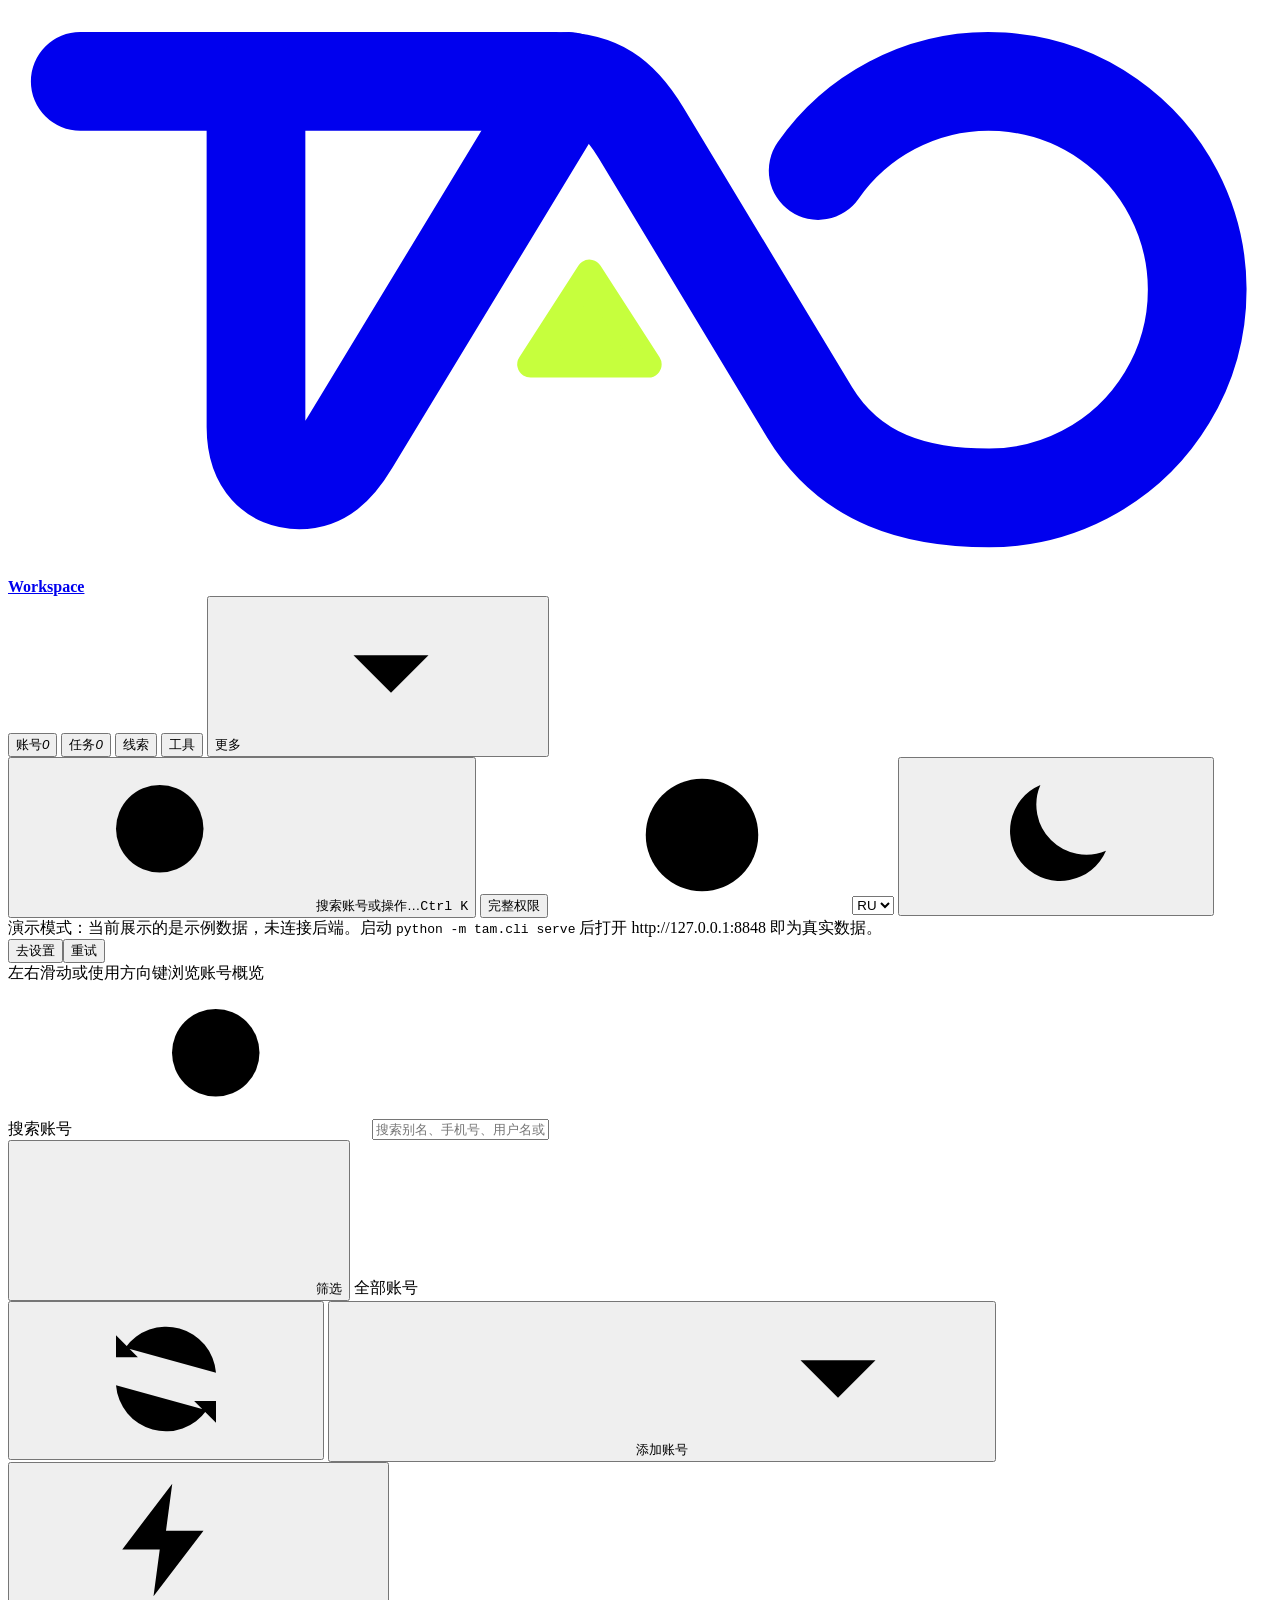
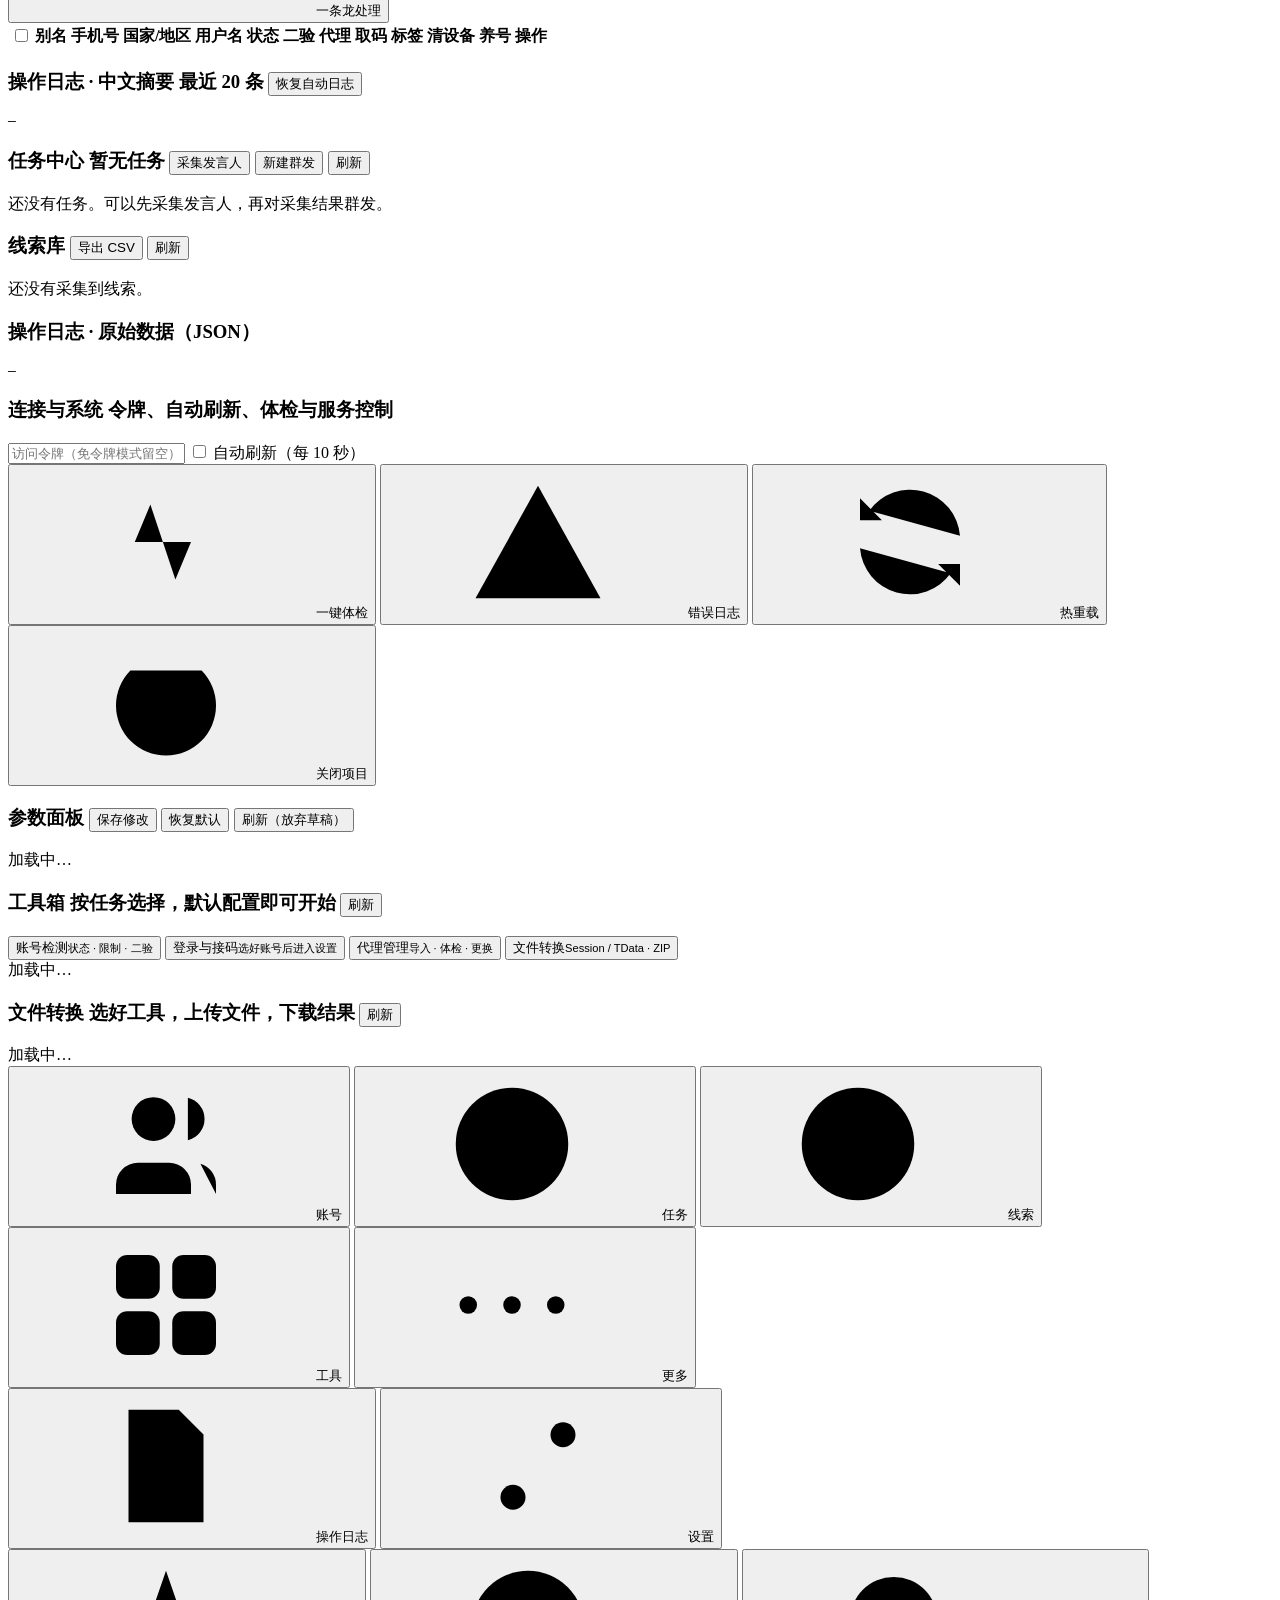
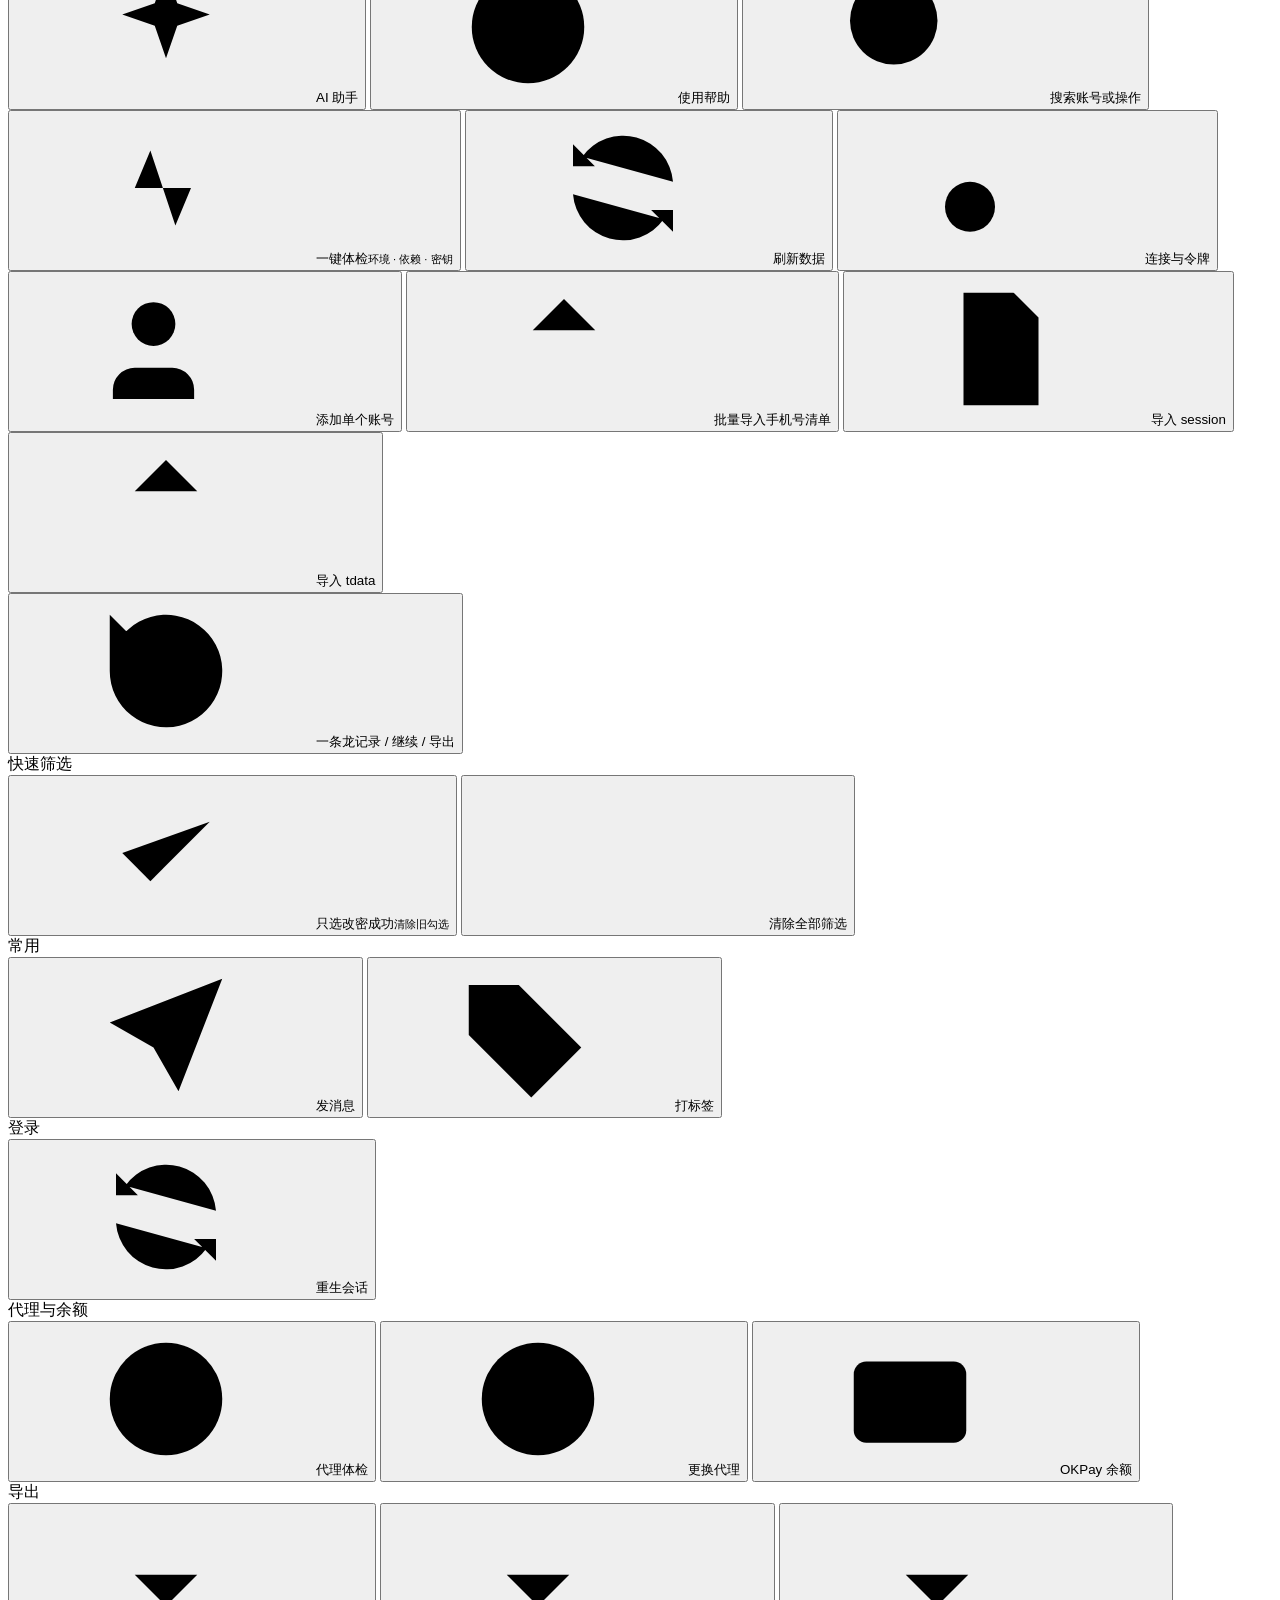
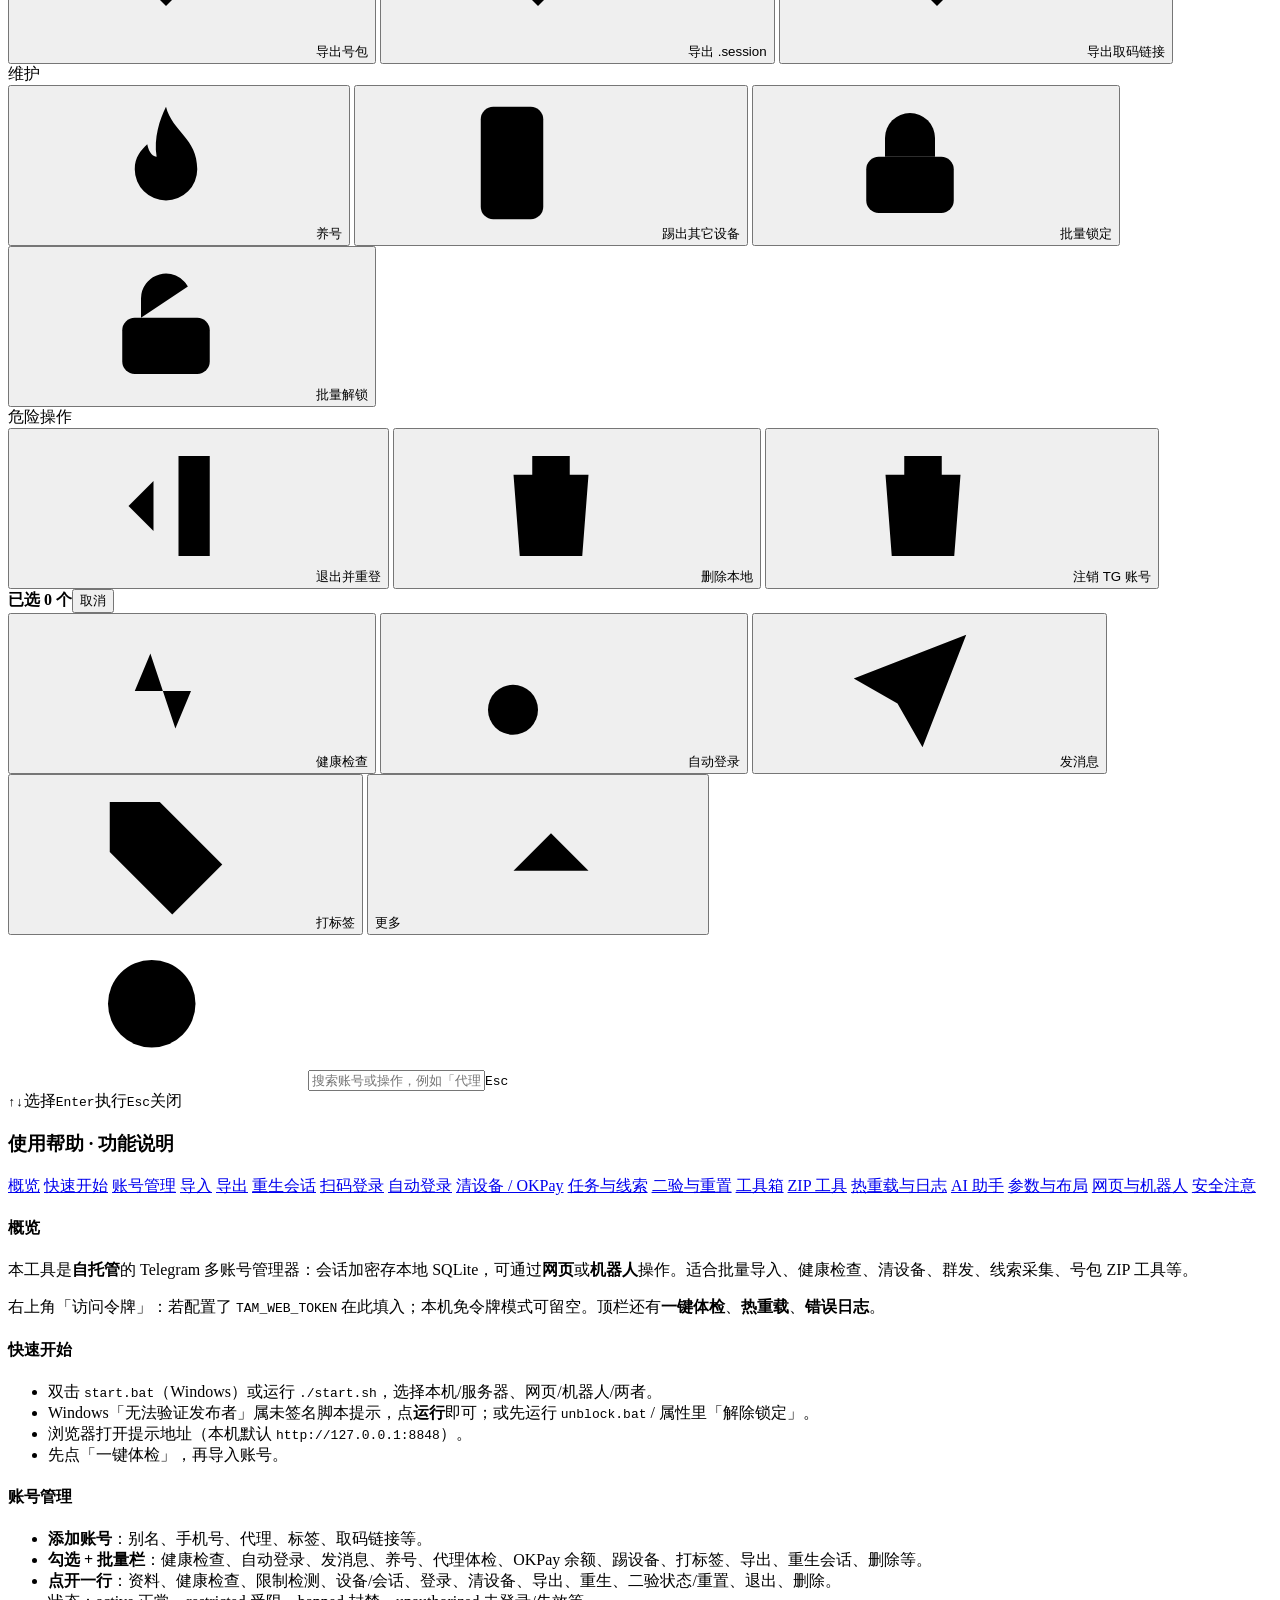
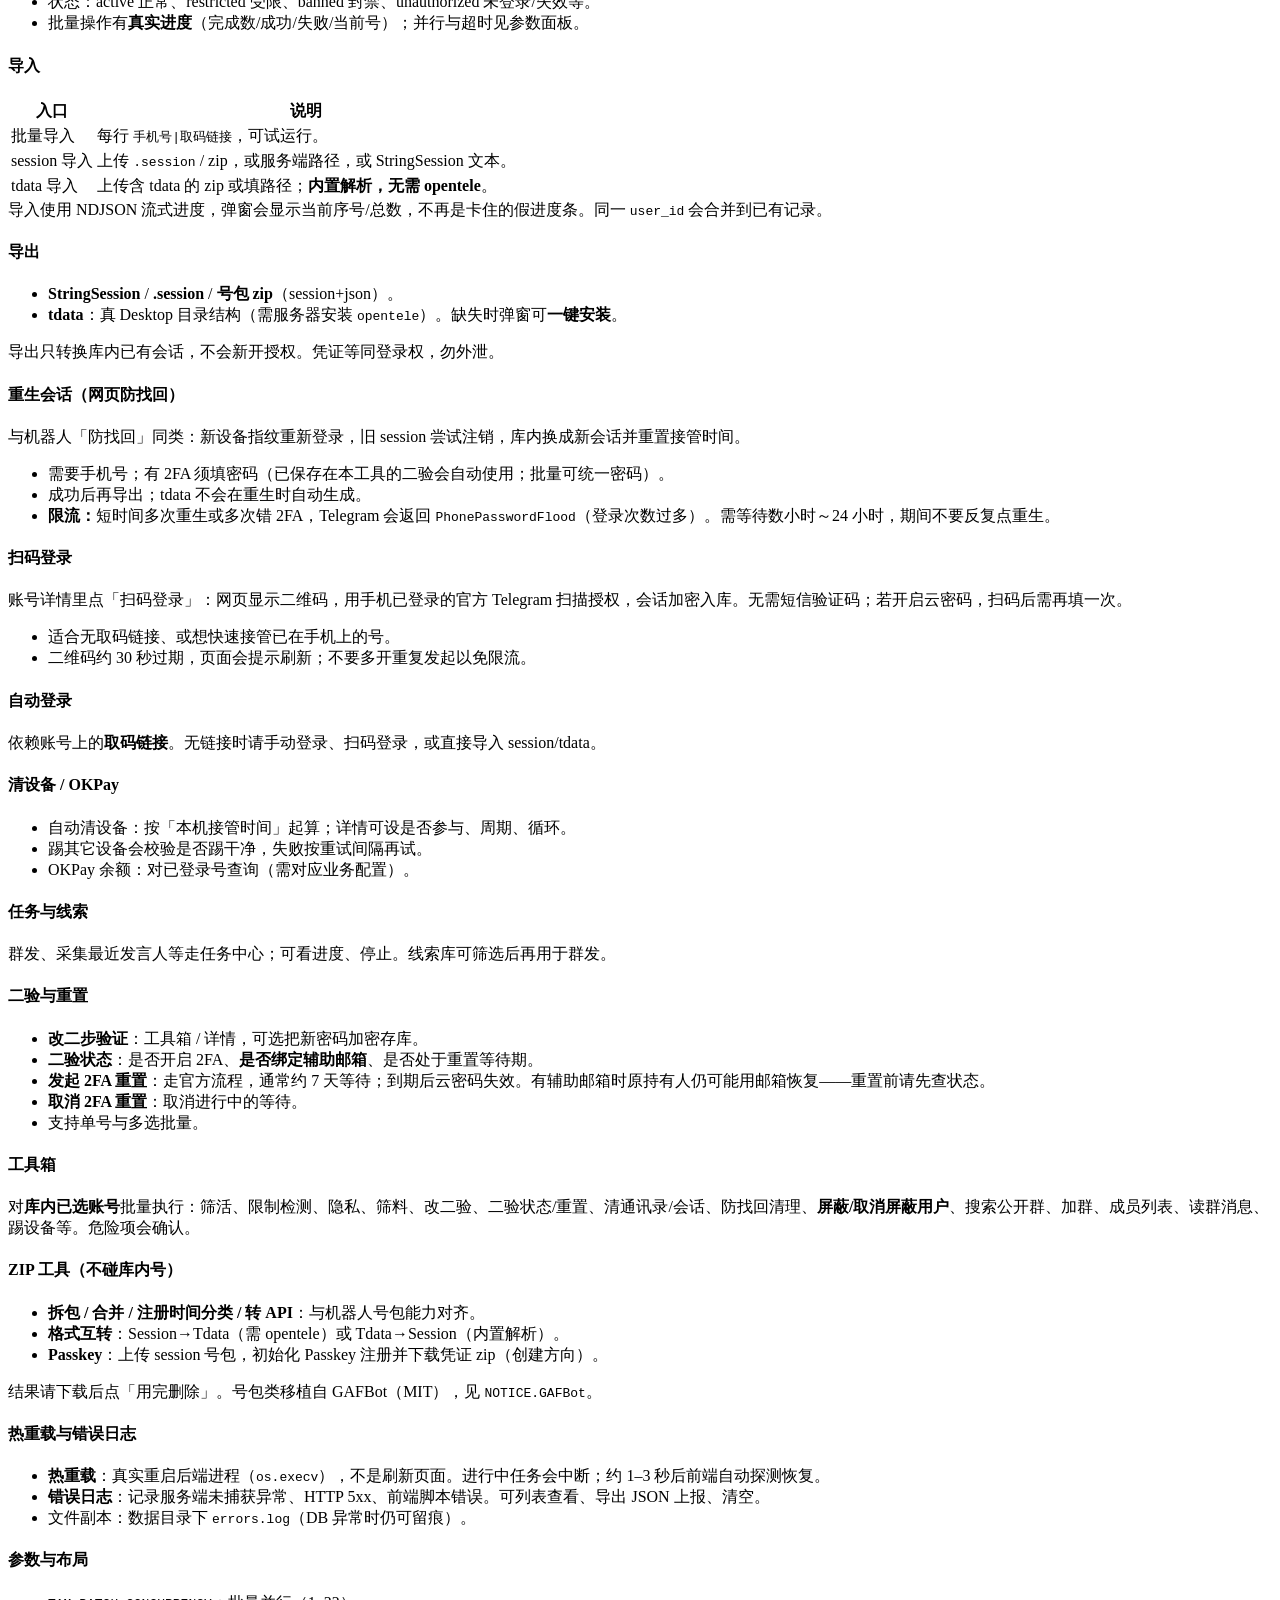
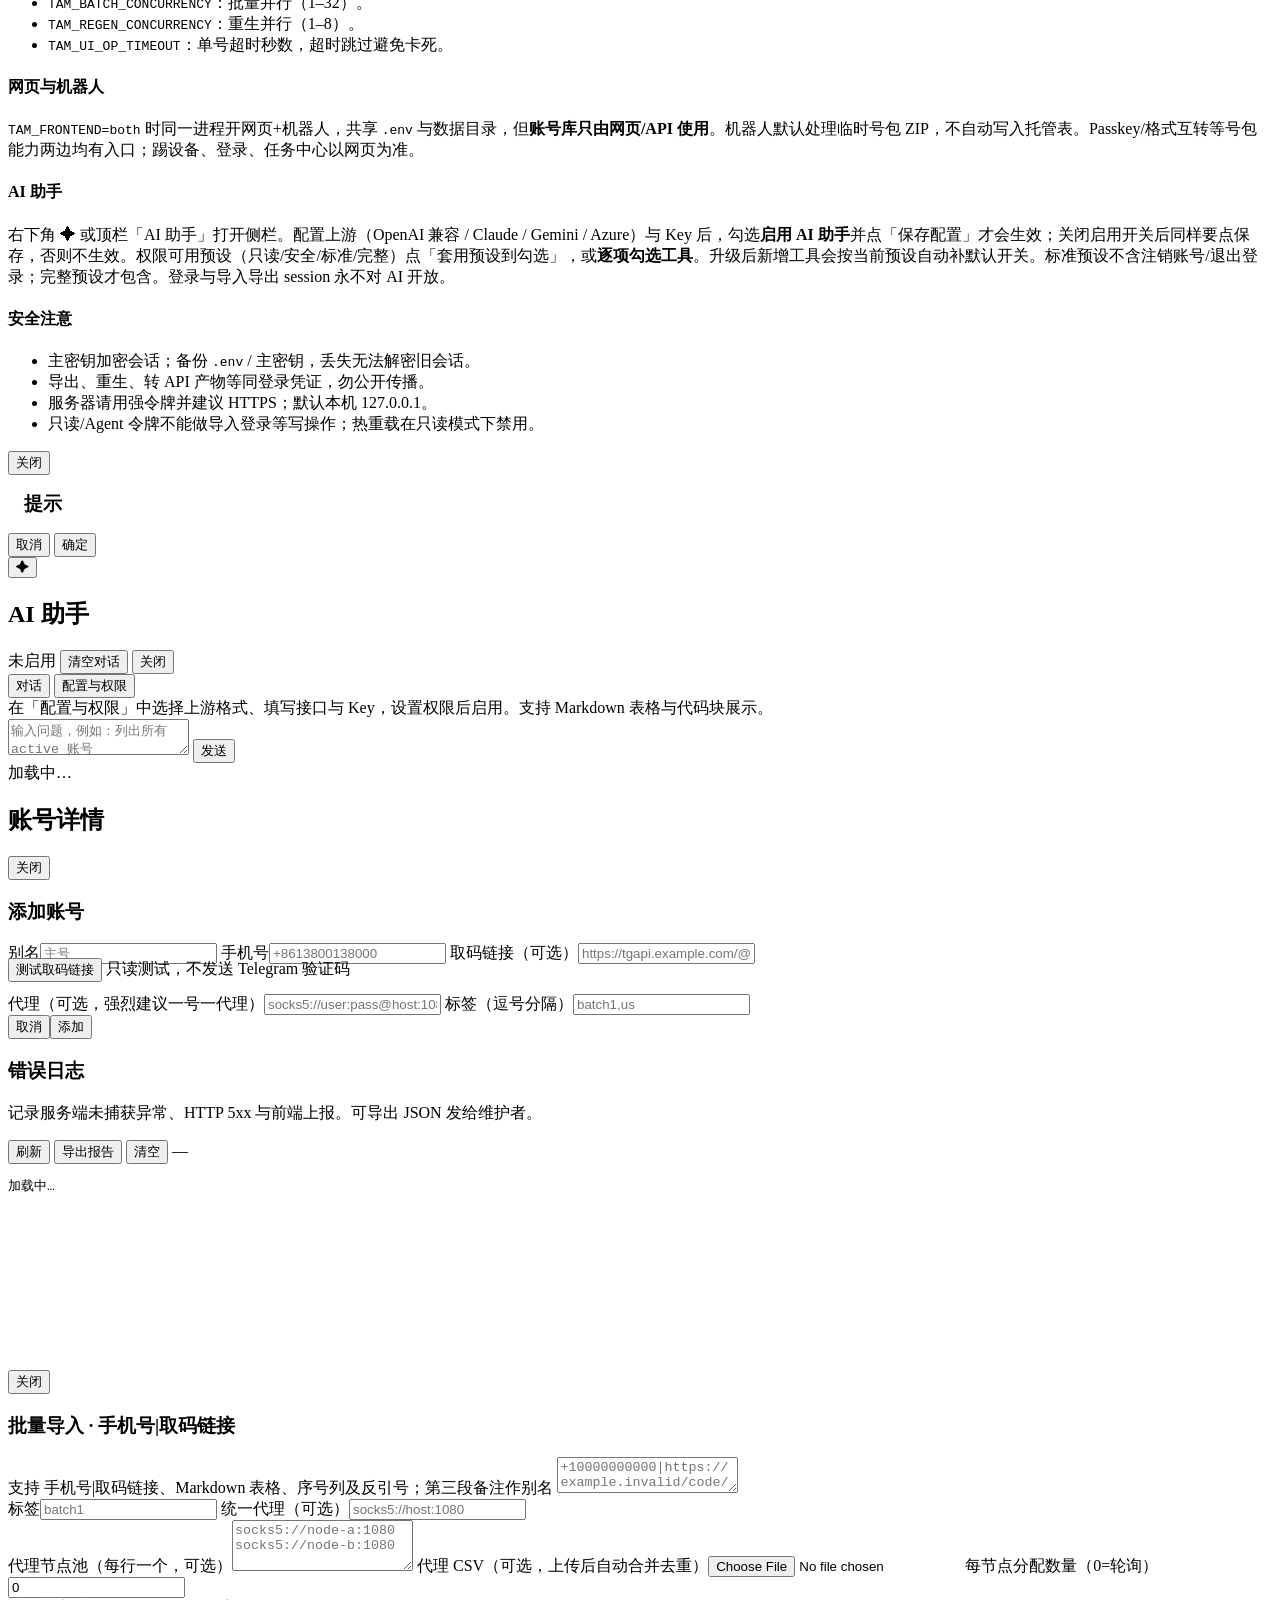
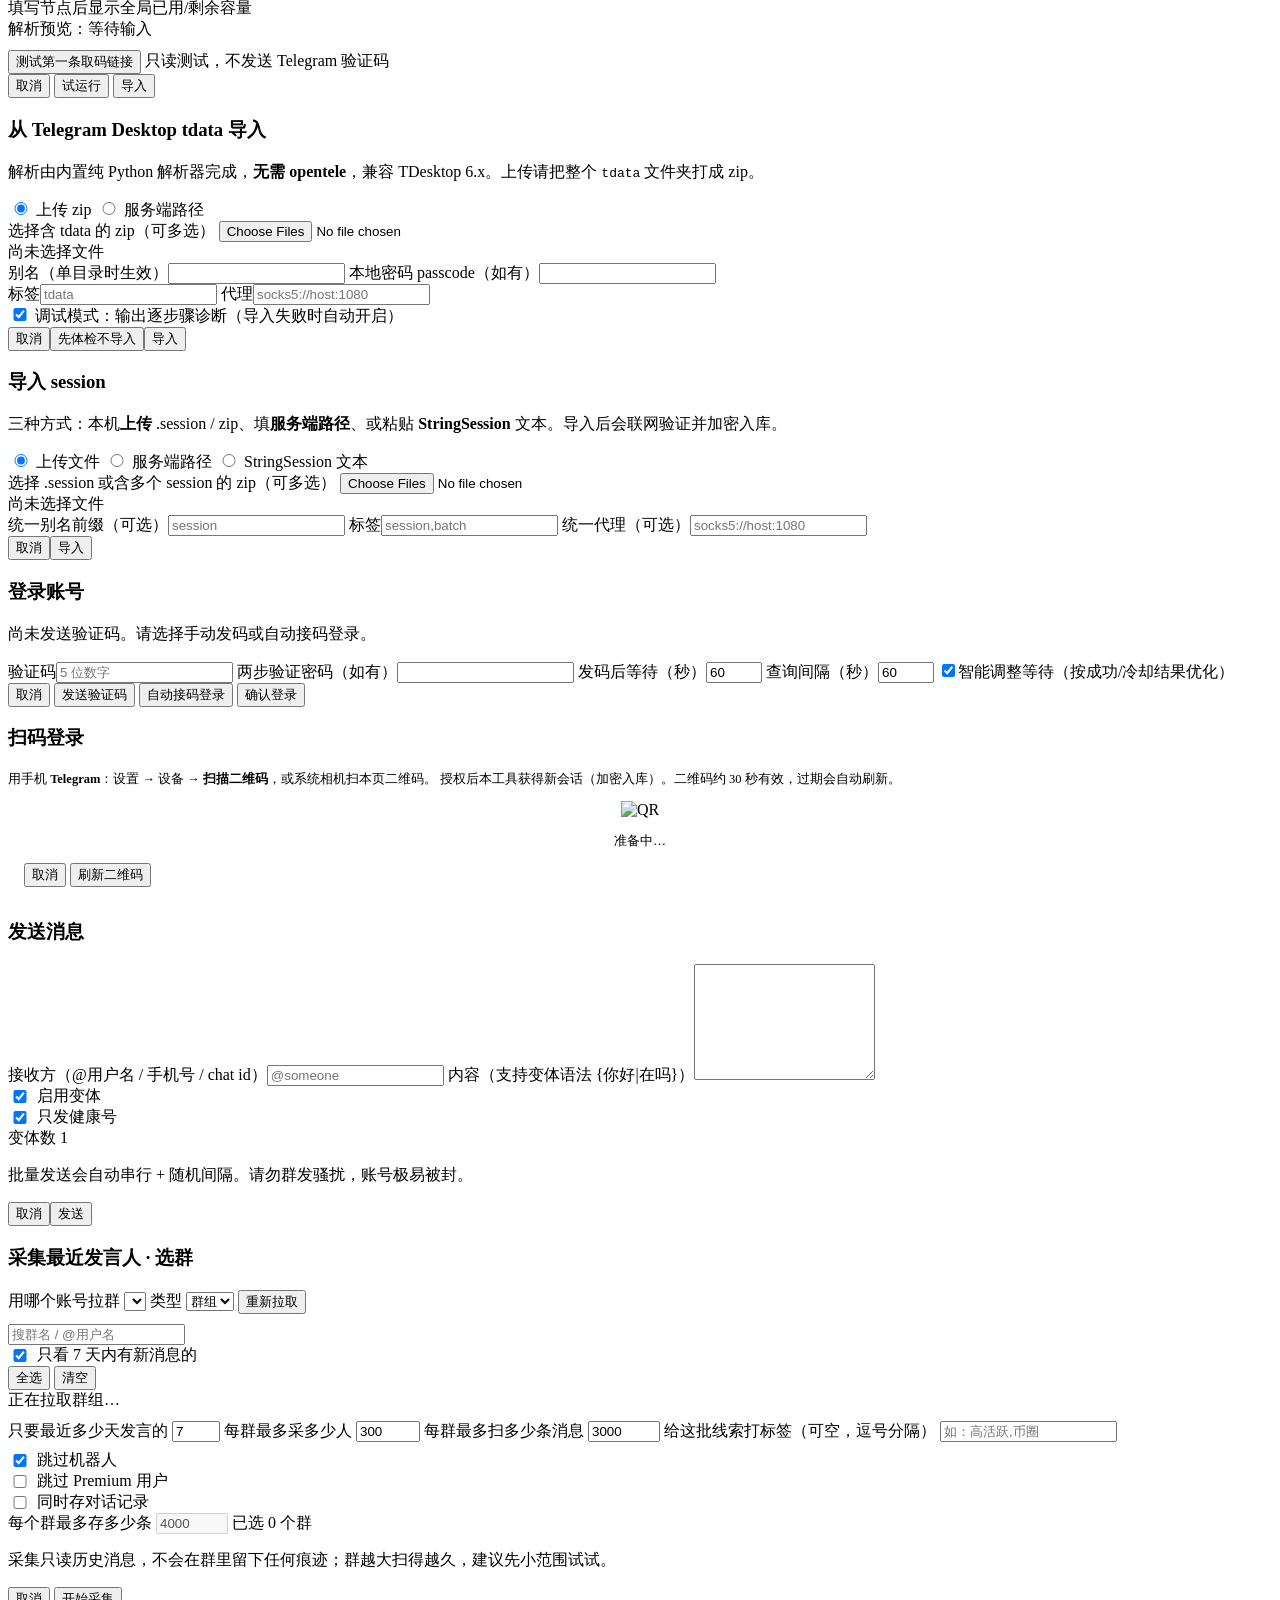
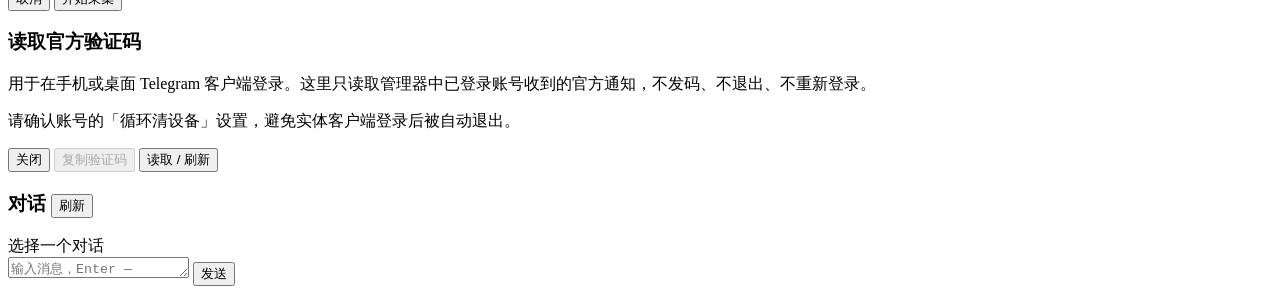
==== commit f868ca37: "feat: диалоги аккаунта, колонка прогрева, добивка перевода - GET /api/accounts/{id}/messages?peer=… " ====
--- a/tam/web/index.min.html
+++ b/tam/web/index.min.html
@@ -18,7 +18,7 @@
 <meta property="og:description" content="Self-hosted Telegram account manager and orchestration toolkit." />
 <script>!function(){try{var e=localStorage.getItem("tao.theme");e||(e=matchMedia("(prefers-color-scheme: dark)").matches?"dark":"light"),document.documentElement.dataset.theme=e}catch(e){}}();
 </script>
-<link rel="stylesheet" href="/release/styles.min.435805ab.css">
+<link rel="stylesheet" href="/release/styles.min.f93dc979.css">
 </head>
 <body class="no-rail">
 <svg width="0" height="0" style="position:absolute" aria-hidden="true" focusable="false"><defs>
@@ -126,7 +126,8 @@
 <th>别名</th><th>手机号</th><th class="hide-s">国家/地区</th><th class="hide-s">用户名</th><th>状态</th>
 <th class="hide-s" title="两步验证密码；默认打码，点眼睛查看">二验</th>
 <th class="hide-s">代理</th><th class="hide-s">取码</th><th class="hide-s">标签</th>
-<th class="hide-s" title="登录满设定时长后自动踢出其它设备">清设备</th><th>操作</th>
+<th class="hide-s" title="登录满设定时长后自动踢出其它设备">清设备</th>
+<th class="hide-s" title="Когда последний раз прогревали аккаунт">养号</th><th>操作</th>
 </tr></thead>
 <tbody id="tb"></tbody>
 </table>
@@ -761,8 +762,25 @@
 <button id="officialCodeRead" class="primary" data-onclick="readOfficialCode()">读取 / 刷新</button>
 </div>
 </div>
+
+<div class="modal chat" id="mChat">
+<h3>对话 <span class="muted" id="chatWho"></span><span class="sp"></span>
+<button class="sm fit" data-onclick="chatReload()">刷新</button></h3>
+<div class="chat-body">
+<div class="chat-dlgs" id="chatDlgs"></div>
+<div class="chat-pane">
+<div class="chat-peer" id="chatPeer">选择一个对话</div>
+<div class="chat-msgs" id="chatMsgs"></div>
+<div class="chat-send">
+<textarea id="chatText" rows="1" placeholder="输入消息，Enter — отправить"></textarea>
+<button class="primary write" data-onclick="chatSend()">发送</button>
+</div>
+</div>
+</div>
+</div>
+
 <div class="toasts" id="toasts"></div>
 
-<script src="/release/app.min.c8bc27e2.js" defer></script>
+<script src="/release/app.min.fabd72e7.js" defer></script>
 </body>
 </html>
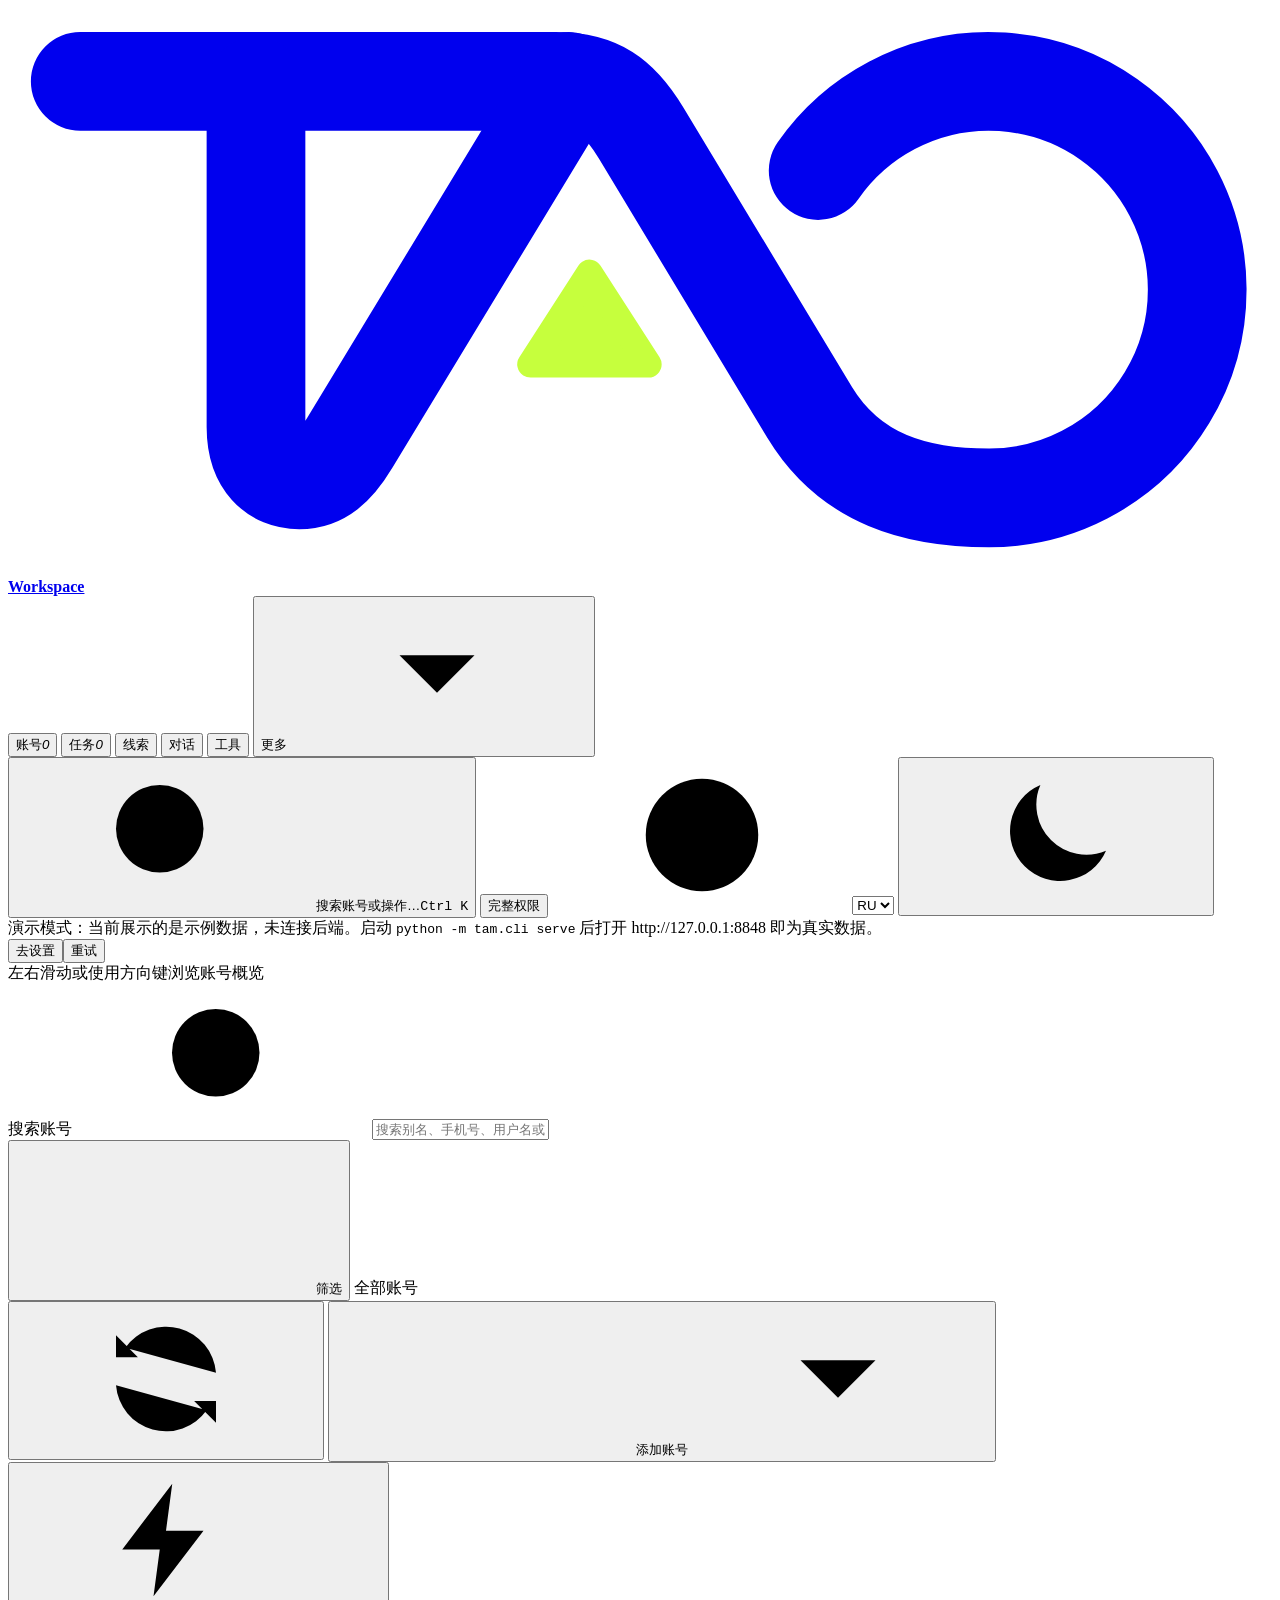
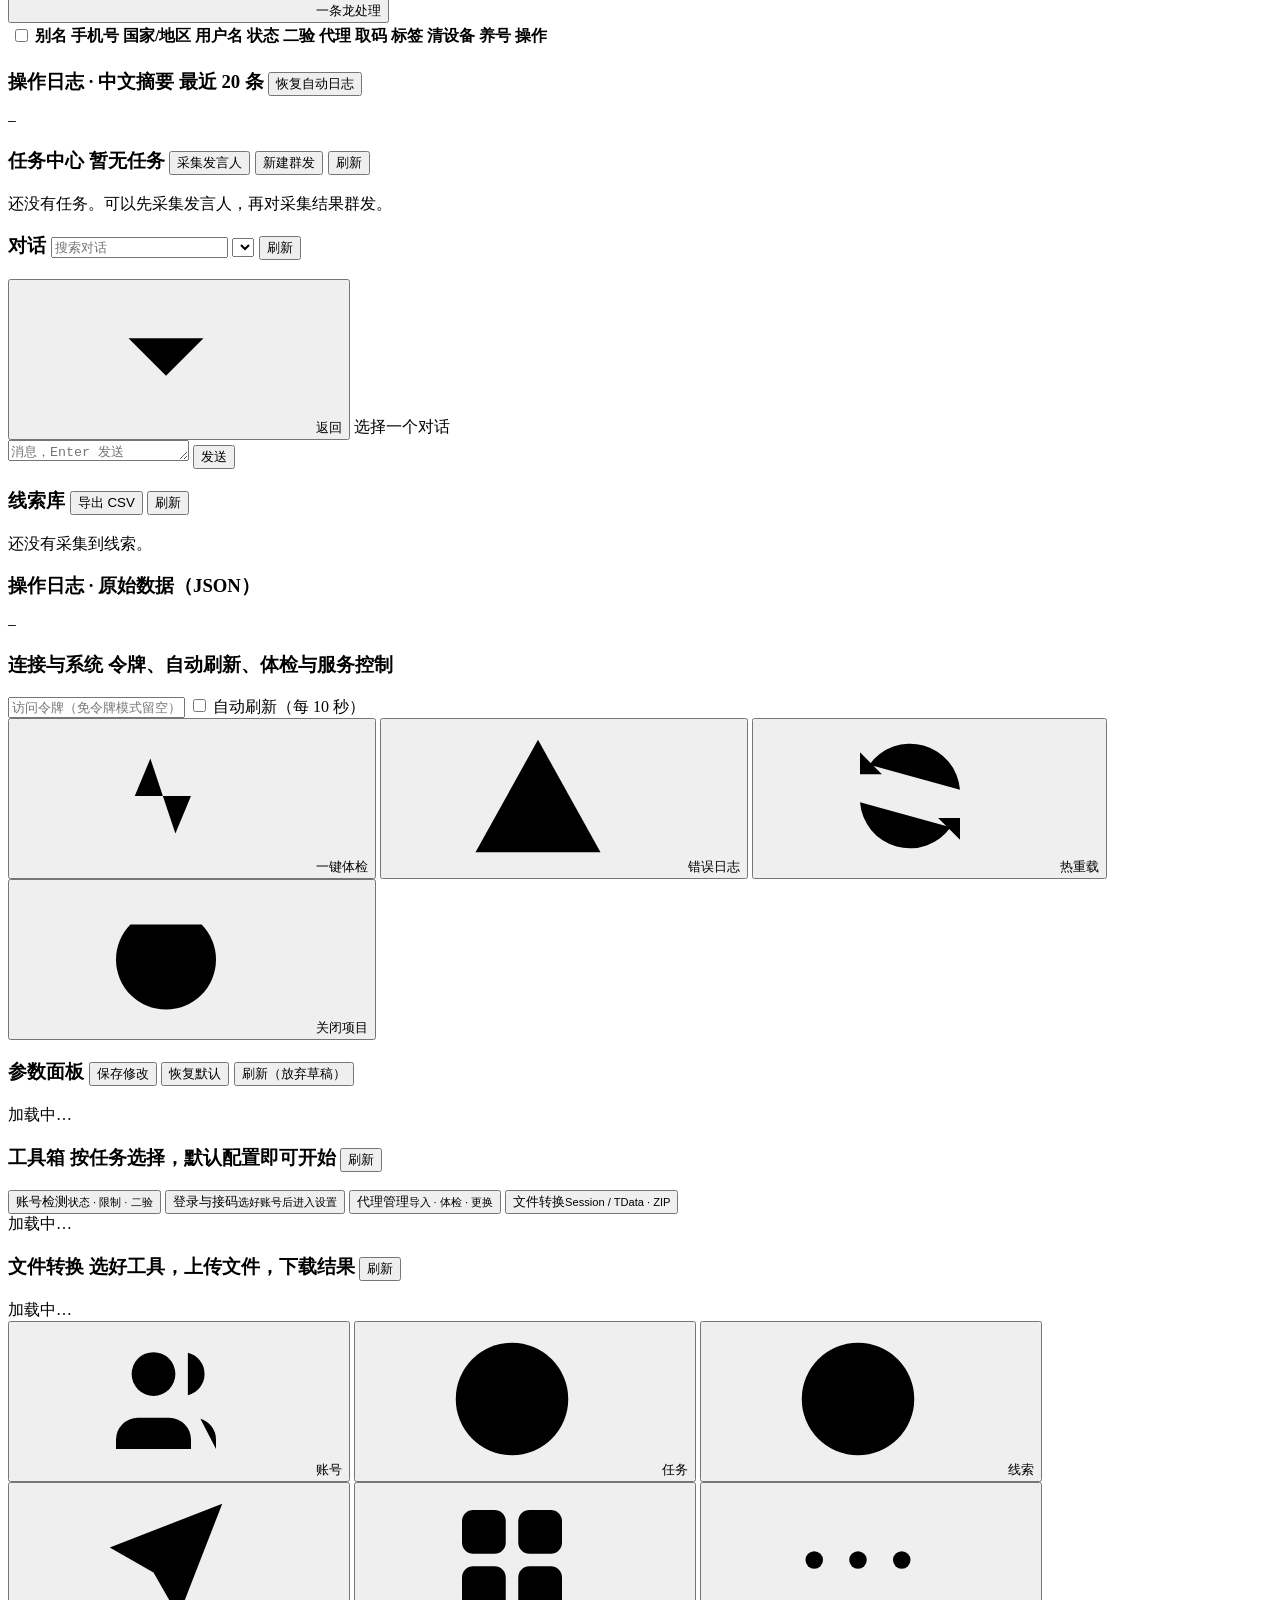
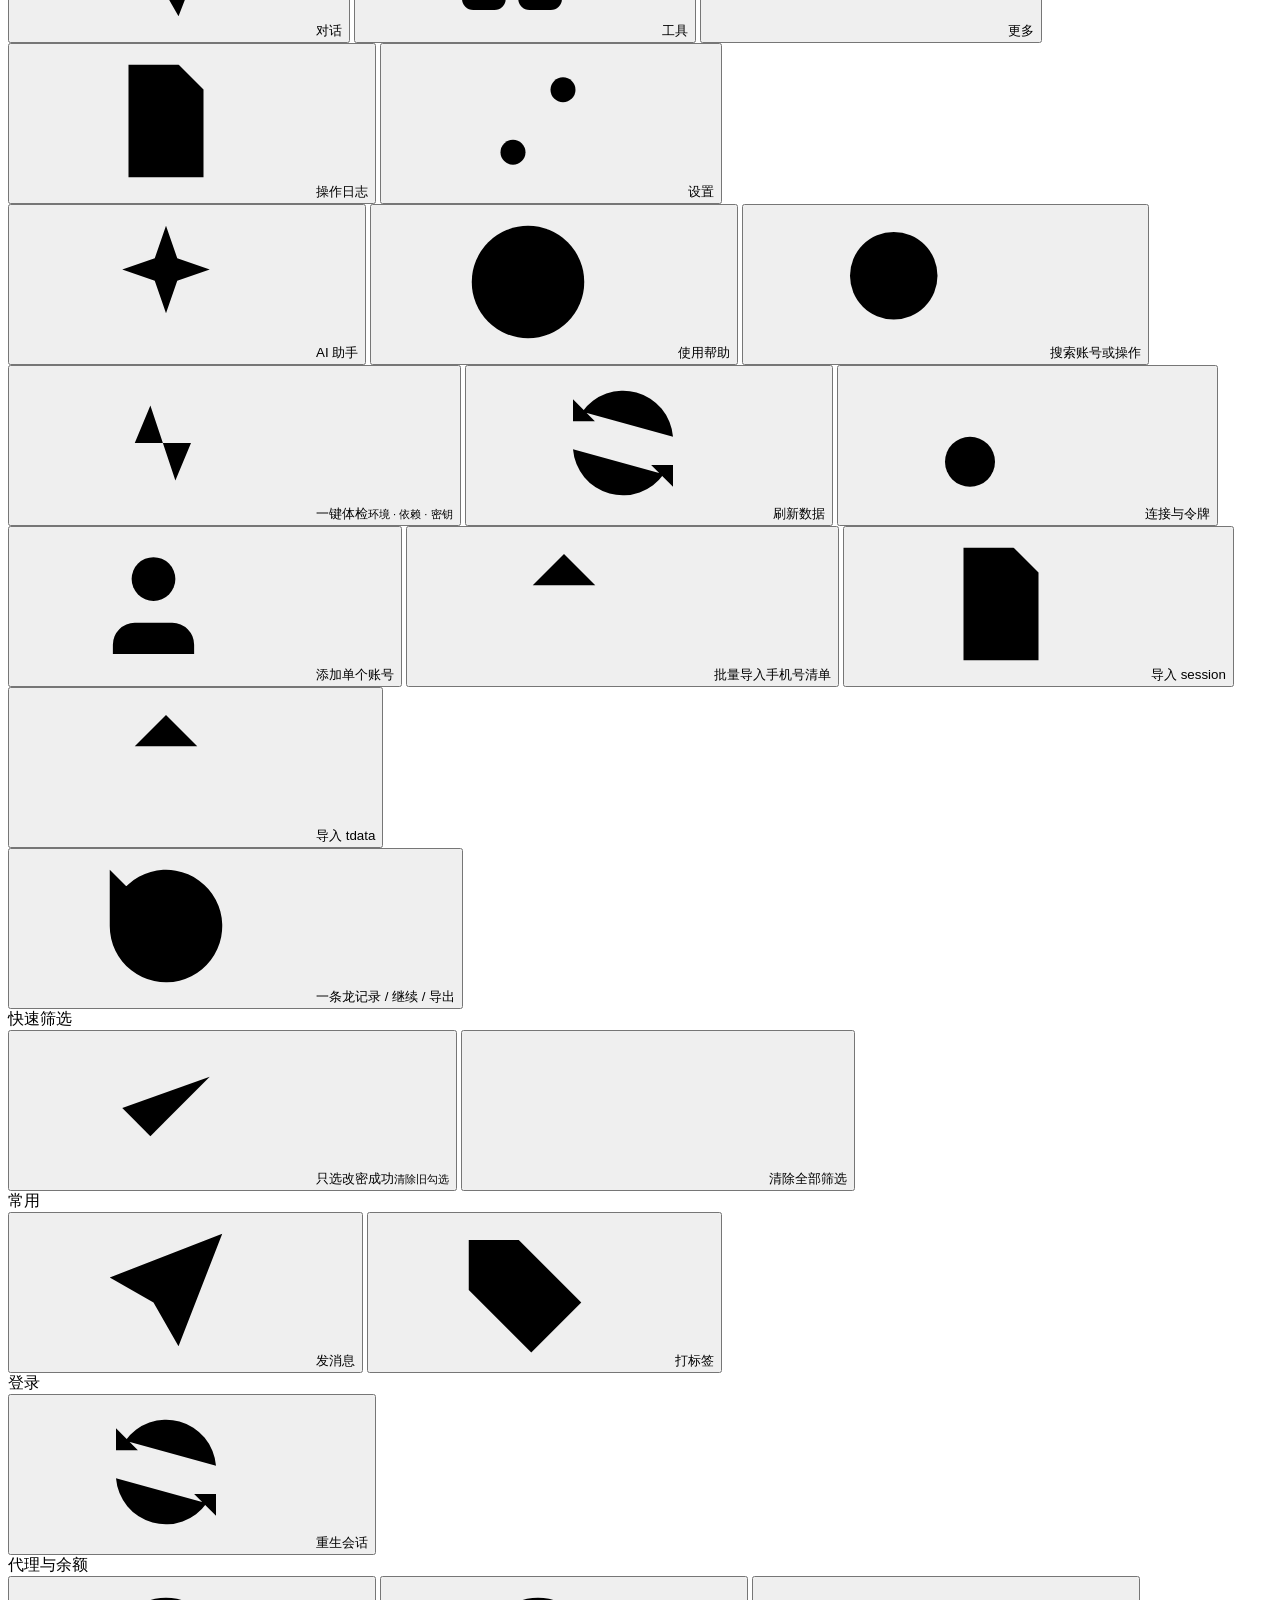
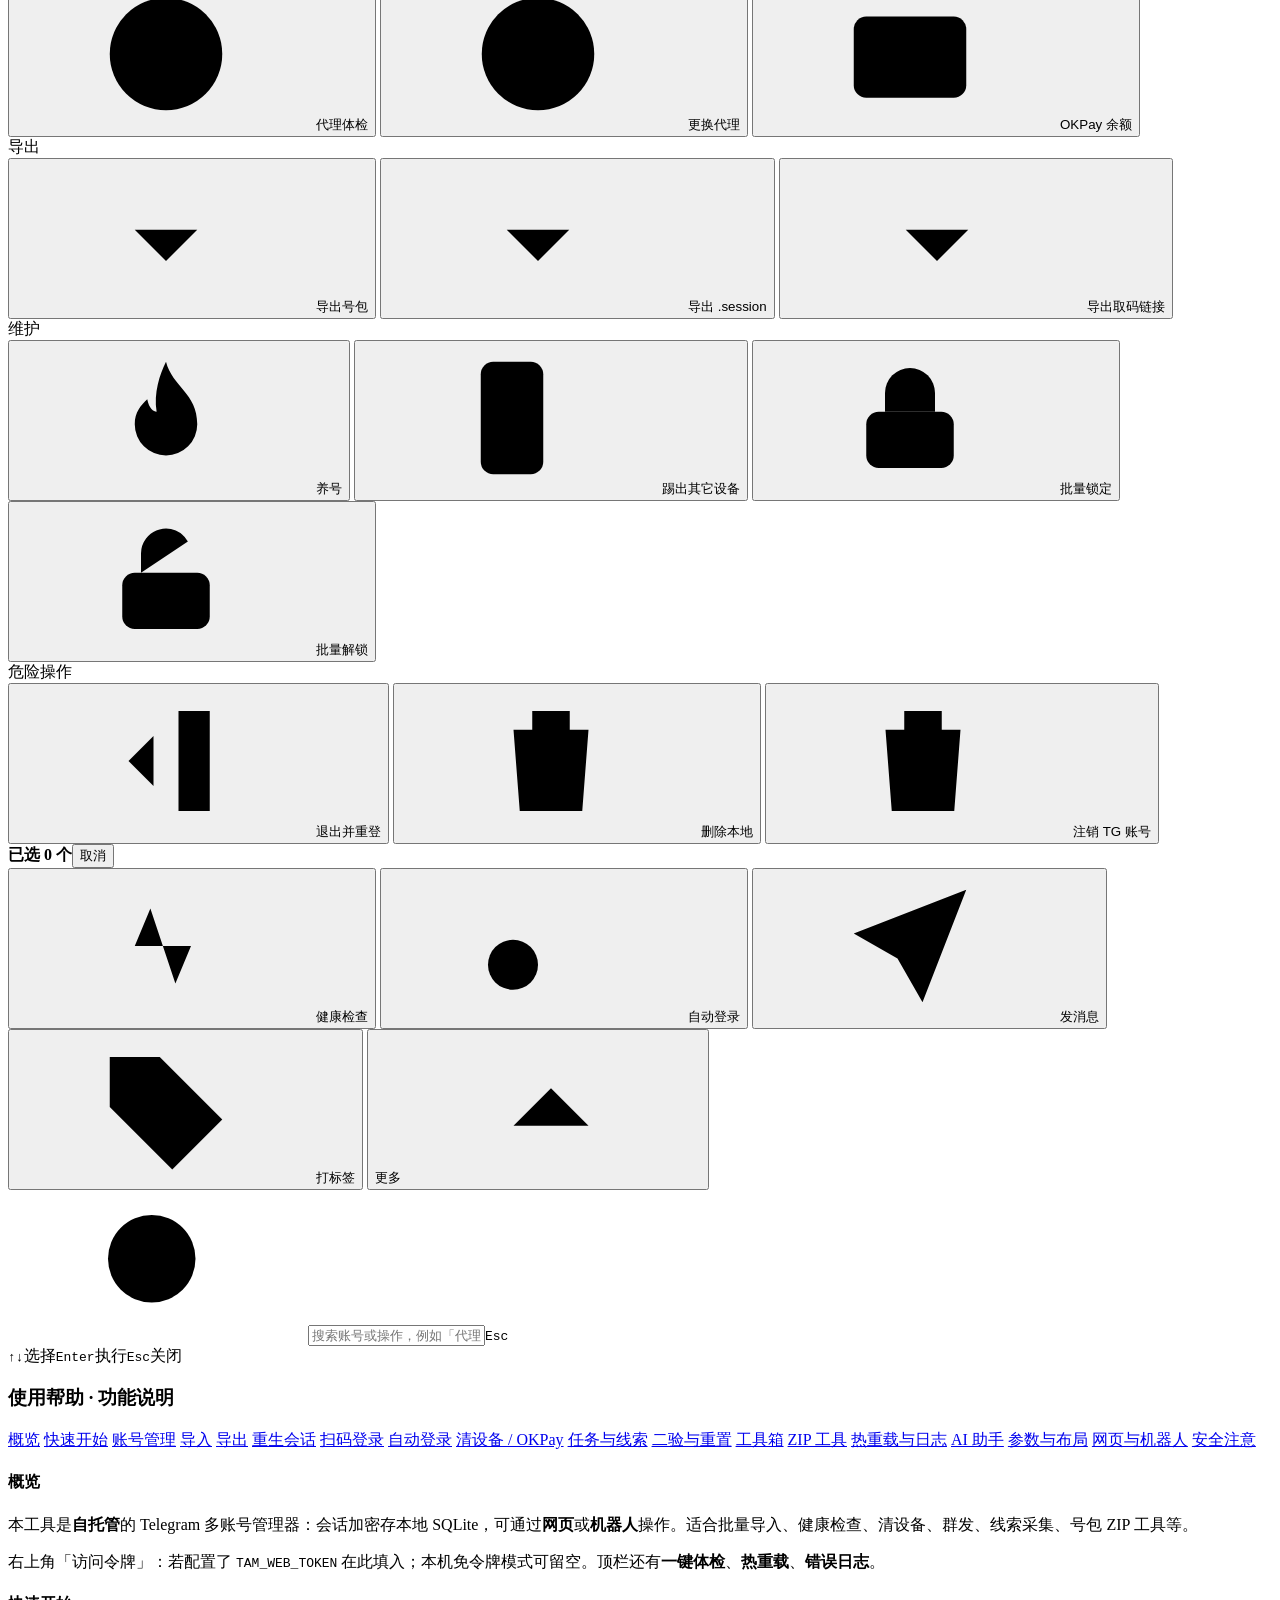
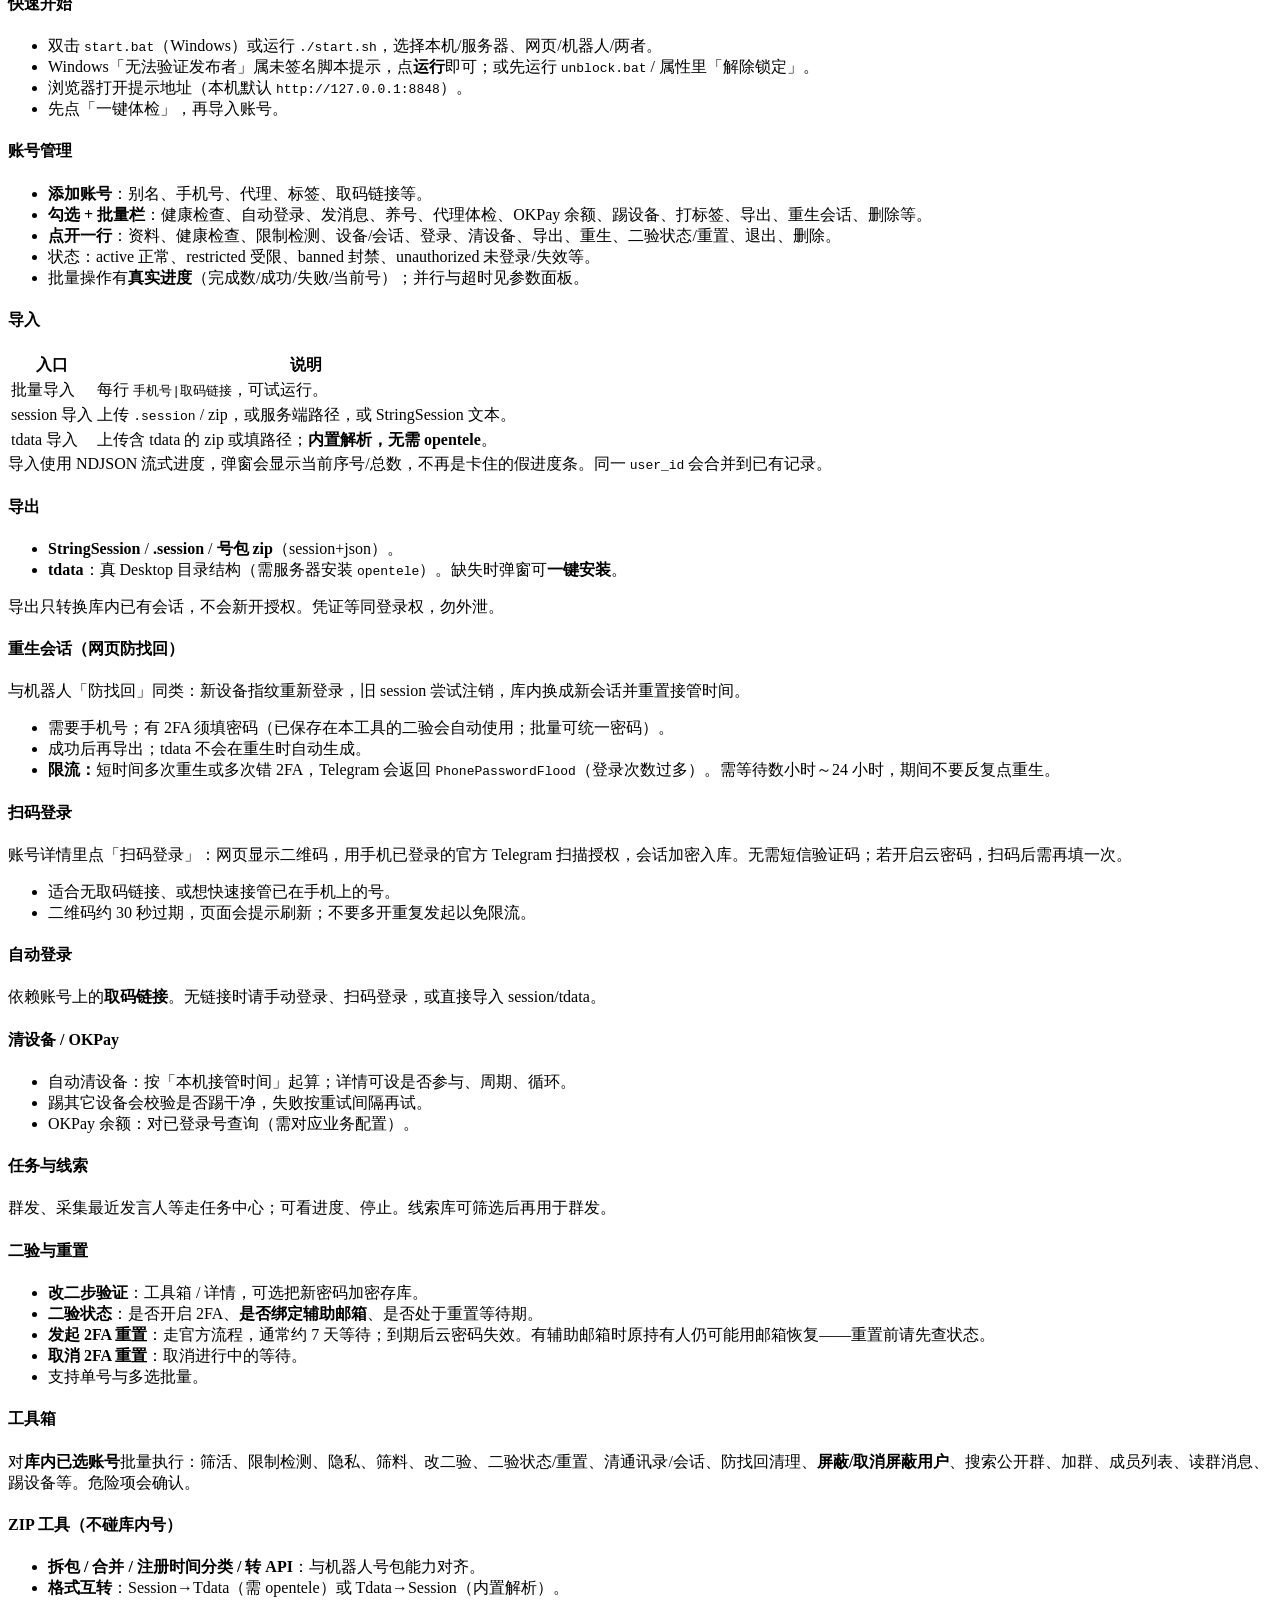
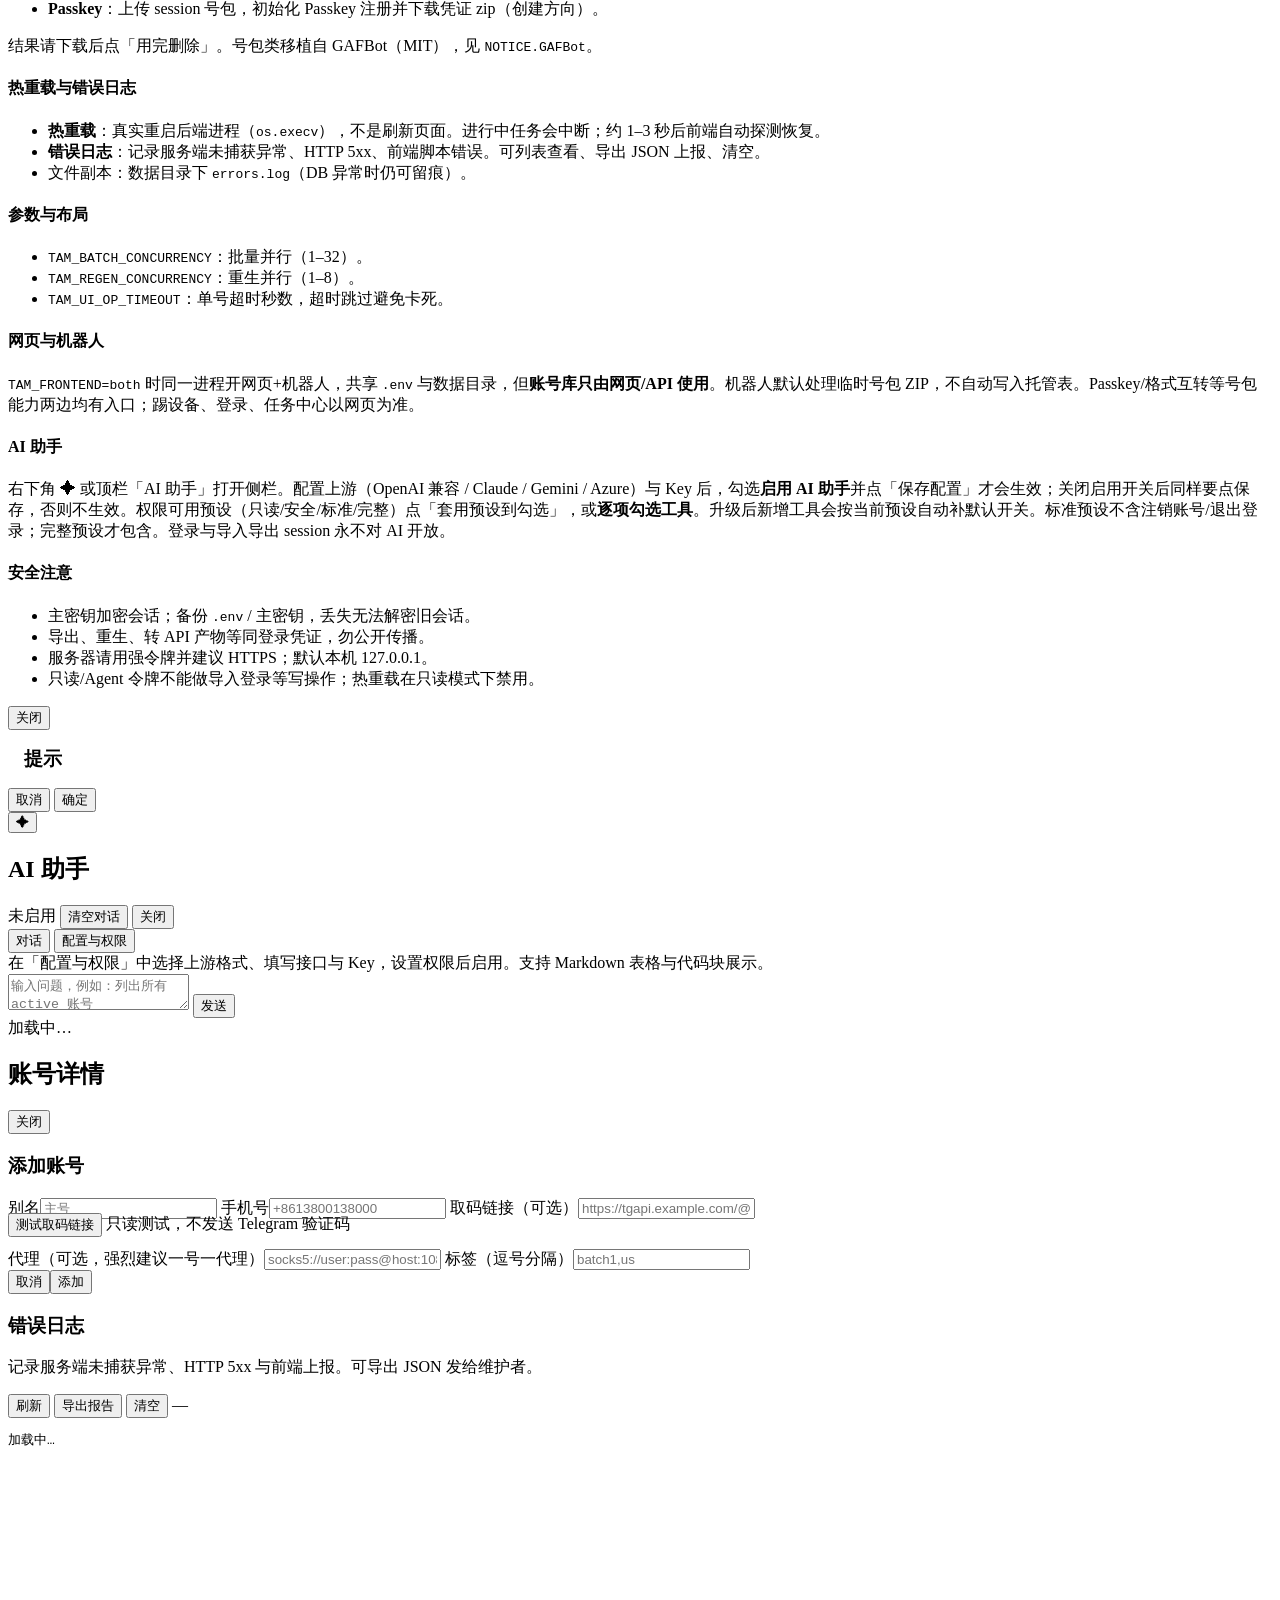
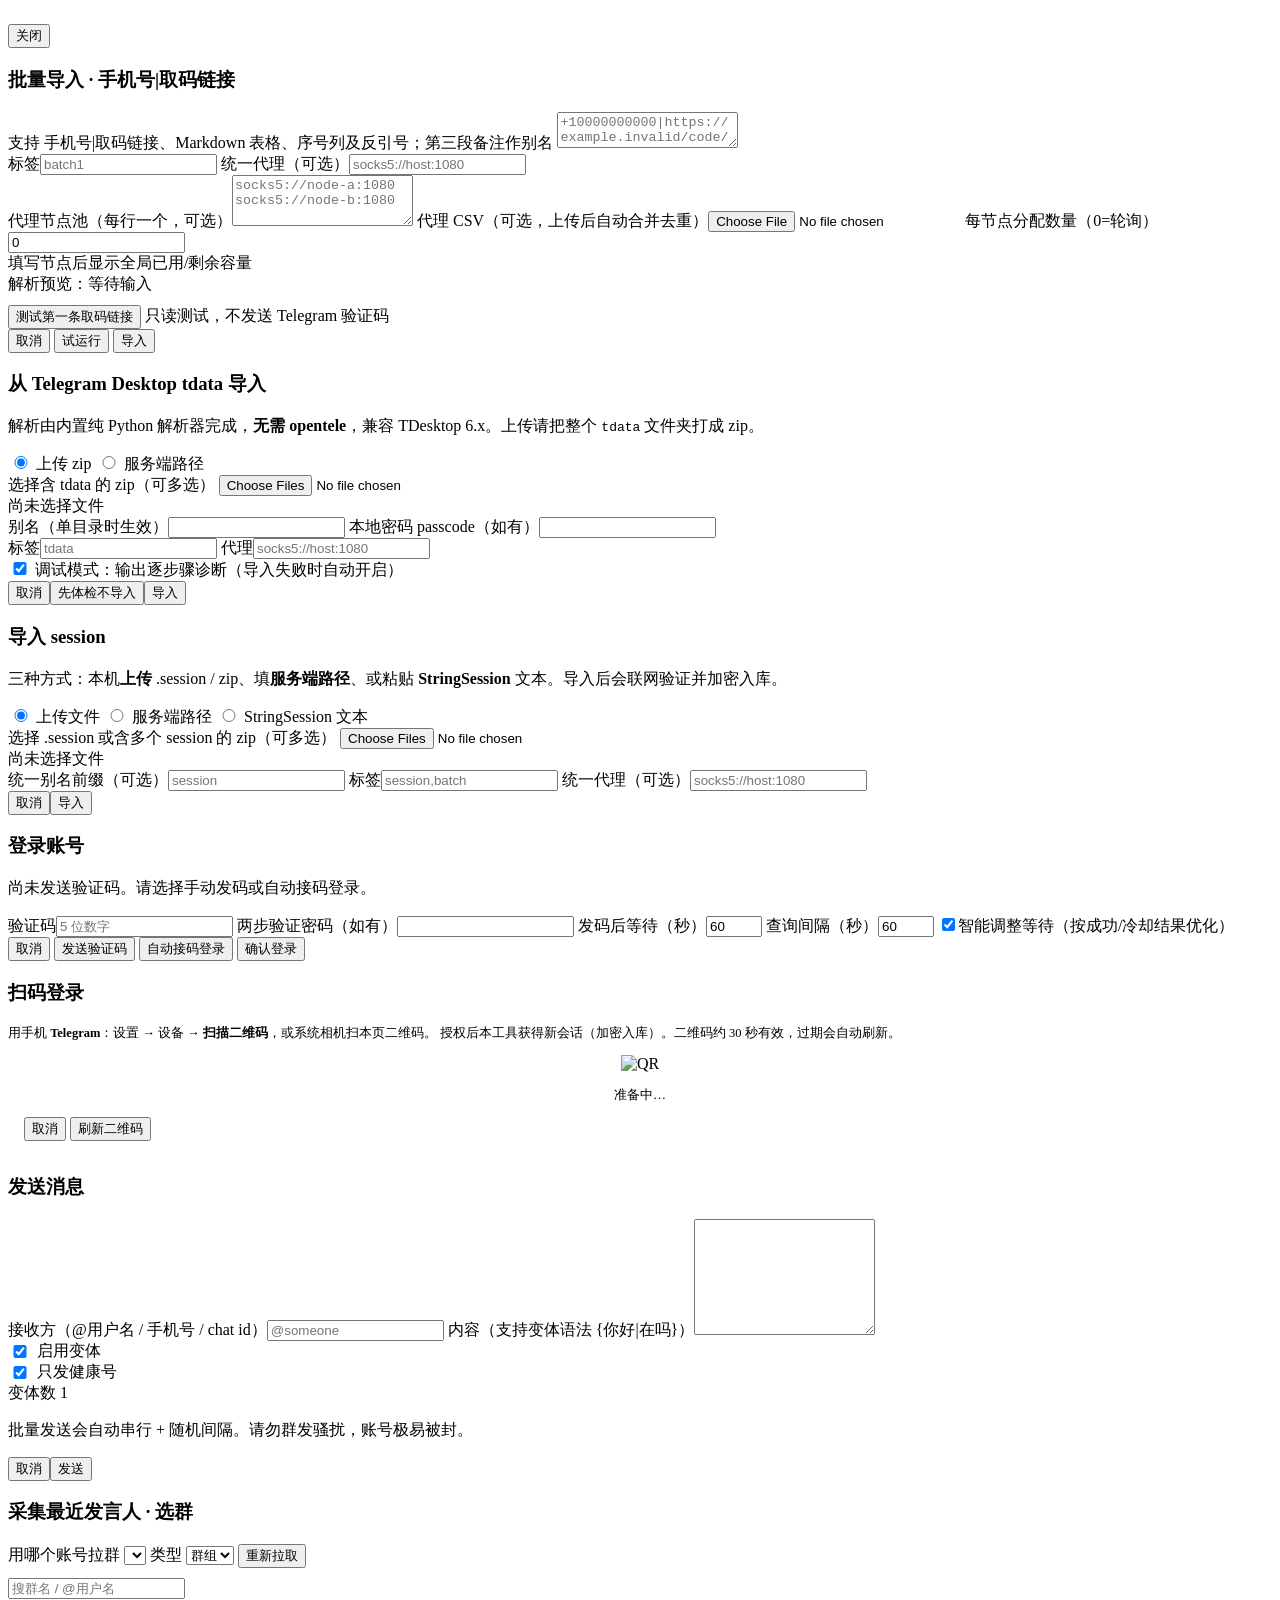
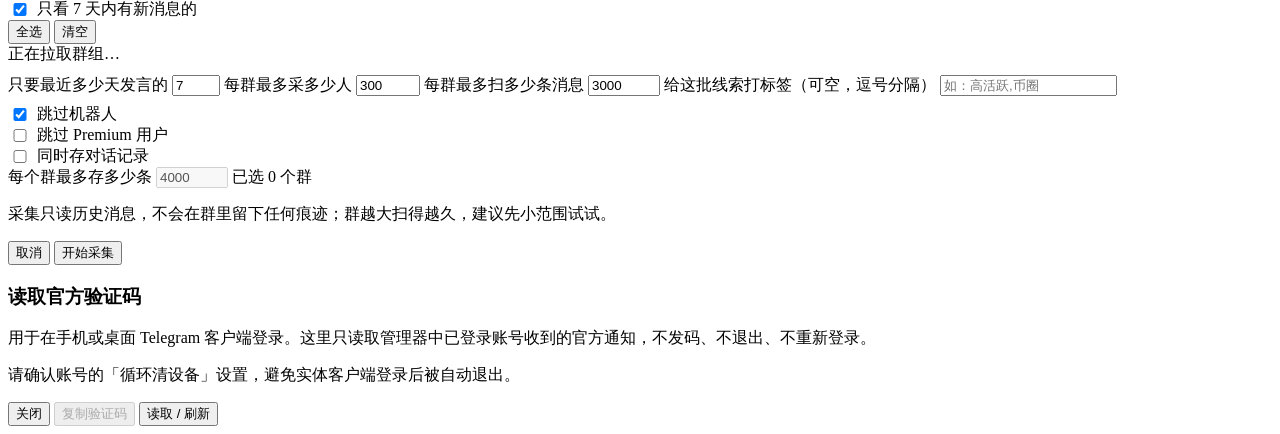
==== commit 01830f09: "feat(ui): диалоги отдельным разделом, а не всплывающим окном - раздел «Диалоги» в меню: аккаунты → ч" ====
--- a/tam/web/index.min.html
+++ b/tam/web/index.min.html
@@ -18,7 +18,7 @@
 <meta property="og:description" content="Self-hosted Telegram account manager and orchestration toolkit." />
 <script>!function(){try{var e=localStorage.getItem("tao.theme");e||(e=matchMedia("(prefers-color-scheme: dark)").matches?"dark":"light"),document.documentElement.dataset.theme=e}catch(e){}}();
 </script>
-<link rel="stylesheet" href="/release/styles.min.f93dc979.css">
+<link rel="stylesheet" href="/release/styles.min.04b4c2c9.css">
 </head>
 <body class="no-rail">
 <svg width="0" height="0" style="position:absolute" aria-hidden="true" focusable="false"><defs>
@@ -73,6 +73,7 @@
 <button type="button" class="nav-item active" data-nav="accounts" data-onclick="switchView('accounts')">账号<em id="navAccountCount">0</em></button>
 <button type="button" class="nav-item" data-nav="tasks" data-onclick="switchView('tasks')">任务<em id="navTaskCount">0</em></button>
 <button type="button" class="nav-item" data-nav="leads" data-onclick="switchView('leads')">线索</button>
+<button type="button" class="nav-item" data-nav="chats" data-onclick="switchView('chats')">对话</button>
 <button type="button" class="nav-item" data-nav="toolbox" data-onclick="switchView('toolbox')">工具</button>
 <button type="button" class="nav-item" data-nav-group="more" data-onclick="toggleMenu(this,'moreMenu')" aria-haspopup="menu" aria-expanded="false">更多<svg class="i sm"><use href="#i-chevron"/></svg></button>
 </nav>
@@ -151,6 +152,29 @@
 <div class="scroll" id="taskList"><span class="muted">还没有任务。可以先采集发言人，再对采集结果群发。</span></div>
 </div>
 
+<div class="card pane chatview" data-widget="chats" data-view="chats">
+<h3>对话 <span class="muted" id="chatHint"></span>
+<span class="sp" style="flex:1"></span>
+<input id="chatSearch" class="chat-search" placeholder="搜索对话" data-oninput="chatRenderDialogs()" aria-label="搜索对话" autocomplete="off" />
+<select id="chatAccSel" data-onchange="chatPickAccount(this.value)" aria-label="账号"></select>
+<button class="sm fit" data-onclick="chatReload()">刷新</button></h3>
+<div class="chat-body" id="chatBody">
+<div class="chat-accs" id="chatAccs" aria-label="账号列表"></div>
+<div class="chat-dlgs" id="chatDlgs"></div>
+<div class="chat-pane">
+<div class="chat-peer">
+<button type="button" class="chat-back" data-onclick="chatBack()" aria-label="返回对话列表"><svg class="i sm"><use href="#i-chevron"/></svg>返回</button>
+<span id="chatPeer">选择一个对话</span>
+</div>
+<div class="chat-msgs" id="chatMsgs"></div>
+<div class="chat-send">
+<textarea id="chatText" rows="1" placeholder="消息，Enter 发送" title="Enter 发送，Shift+Enter 换行"></textarea>
+<button class="primary write" data-onclick="chatSend()">发送</button>
+</div>
+</div>
+</div>
+</div>
+
 <div class="card pane" data-widget="leads" data-view="leads">
 <h3>线索库 <span class="muted" id="leadHint"></span>
 <span class="sp" style="flex:1"></span>
@@ -225,6 +249,7 @@
 <button type="button" class="nav-item active" data-nav="accounts" data-onclick="switchView('accounts')"><svg class="i"><use href="#i-accounts"/></svg>账号</button>
 <button type="button" class="nav-item" data-nav="tasks" data-onclick="switchView('tasks')"><svg class="i"><use href="#i-tasks"/></svg>任务</button>
 <button type="button" class="nav-item" data-nav="leads" data-onclick="switchView('leads')"><svg class="i"><use href="#i-leads"/></svg>线索</button>
+<button type="button" class="nav-item" data-nav="chats" data-onclick="switchView('chats')"><svg class="i"><use href="#i-send"/></svg>对话</button>
 <button type="button" class="nav-item" data-nav="toolbox" data-onclick="switchView('toolbox')"><svg class="i"><use href="#i-tools"/></svg>工具</button>
 <button type="button" class="nav-item" data-nav-group="more" data-onclick="toggleMenu(this,'moreMenu')" aria-haspopup="menu" aria-expanded="false"><svg class="i"><use href="#i-more"/></svg>更多</button>
 </nav>
@@ -762,25 +787,8 @@
 <button id="officialCodeRead" class="primary" data-onclick="readOfficialCode()">读取 / 刷新</button>
 </div>
 </div>
-
-<div class="modal chat" id="mChat">
-<h3>对话 <span class="muted" id="chatWho"></span><span class="sp"></span>
-<button class="sm fit" data-onclick="chatReload()">刷新</button></h3>
-<div class="chat-body">
-<div class="chat-dlgs" id="chatDlgs"></div>
-<div class="chat-pane">
-<div class="chat-peer" id="chatPeer">选择一个对话</div>
-<div class="chat-msgs" id="chatMsgs"></div>
-<div class="chat-send">
-<textarea id="chatText" rows="1" placeholder="输入消息，Enter — отправить"></textarea>
-<button class="primary write" data-onclick="chatSend()">发送</button>
-</div>
-</div>
-</div>
-</div>
-
 <div class="toasts" id="toasts"></div>
 
-<script src="/release/app.min.fabd72e7.js" defer></script>
+<script src="/release/app.min.338b1550.js" defer></script>
 </body>
 </html>
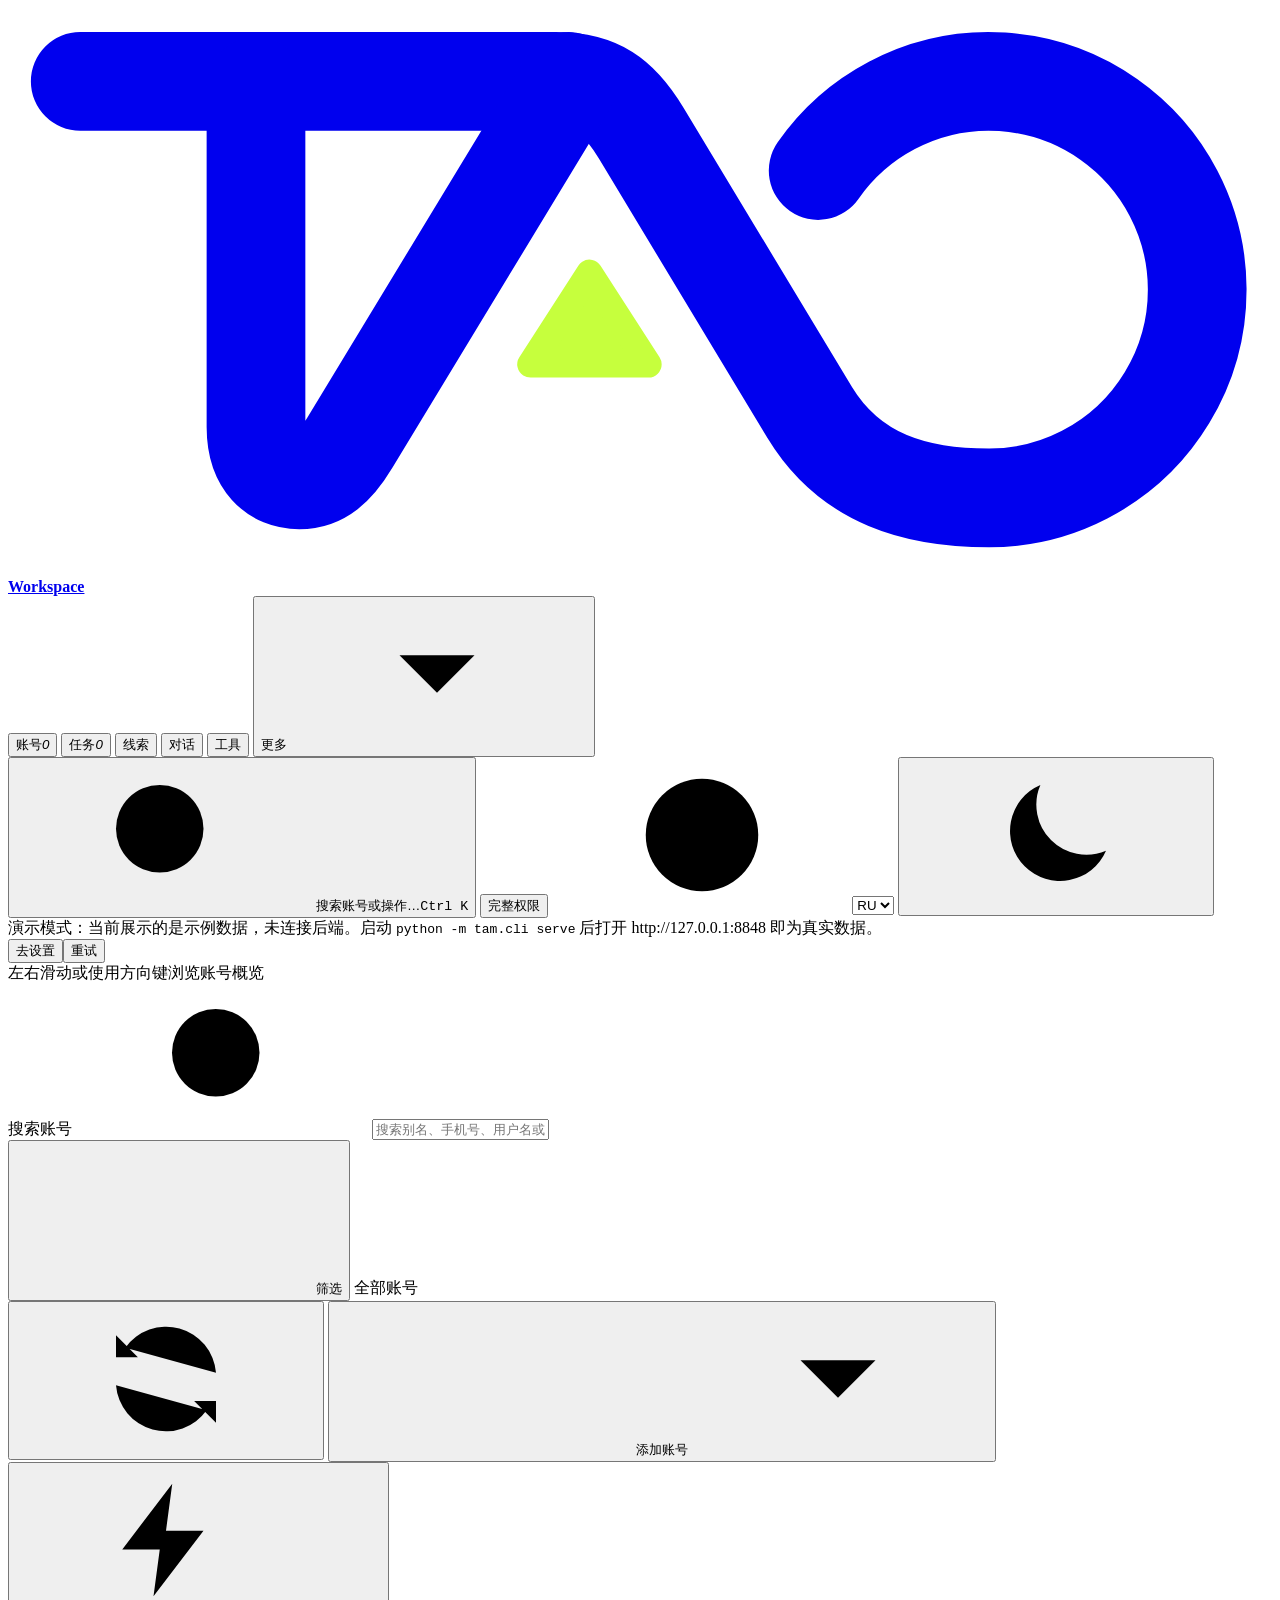
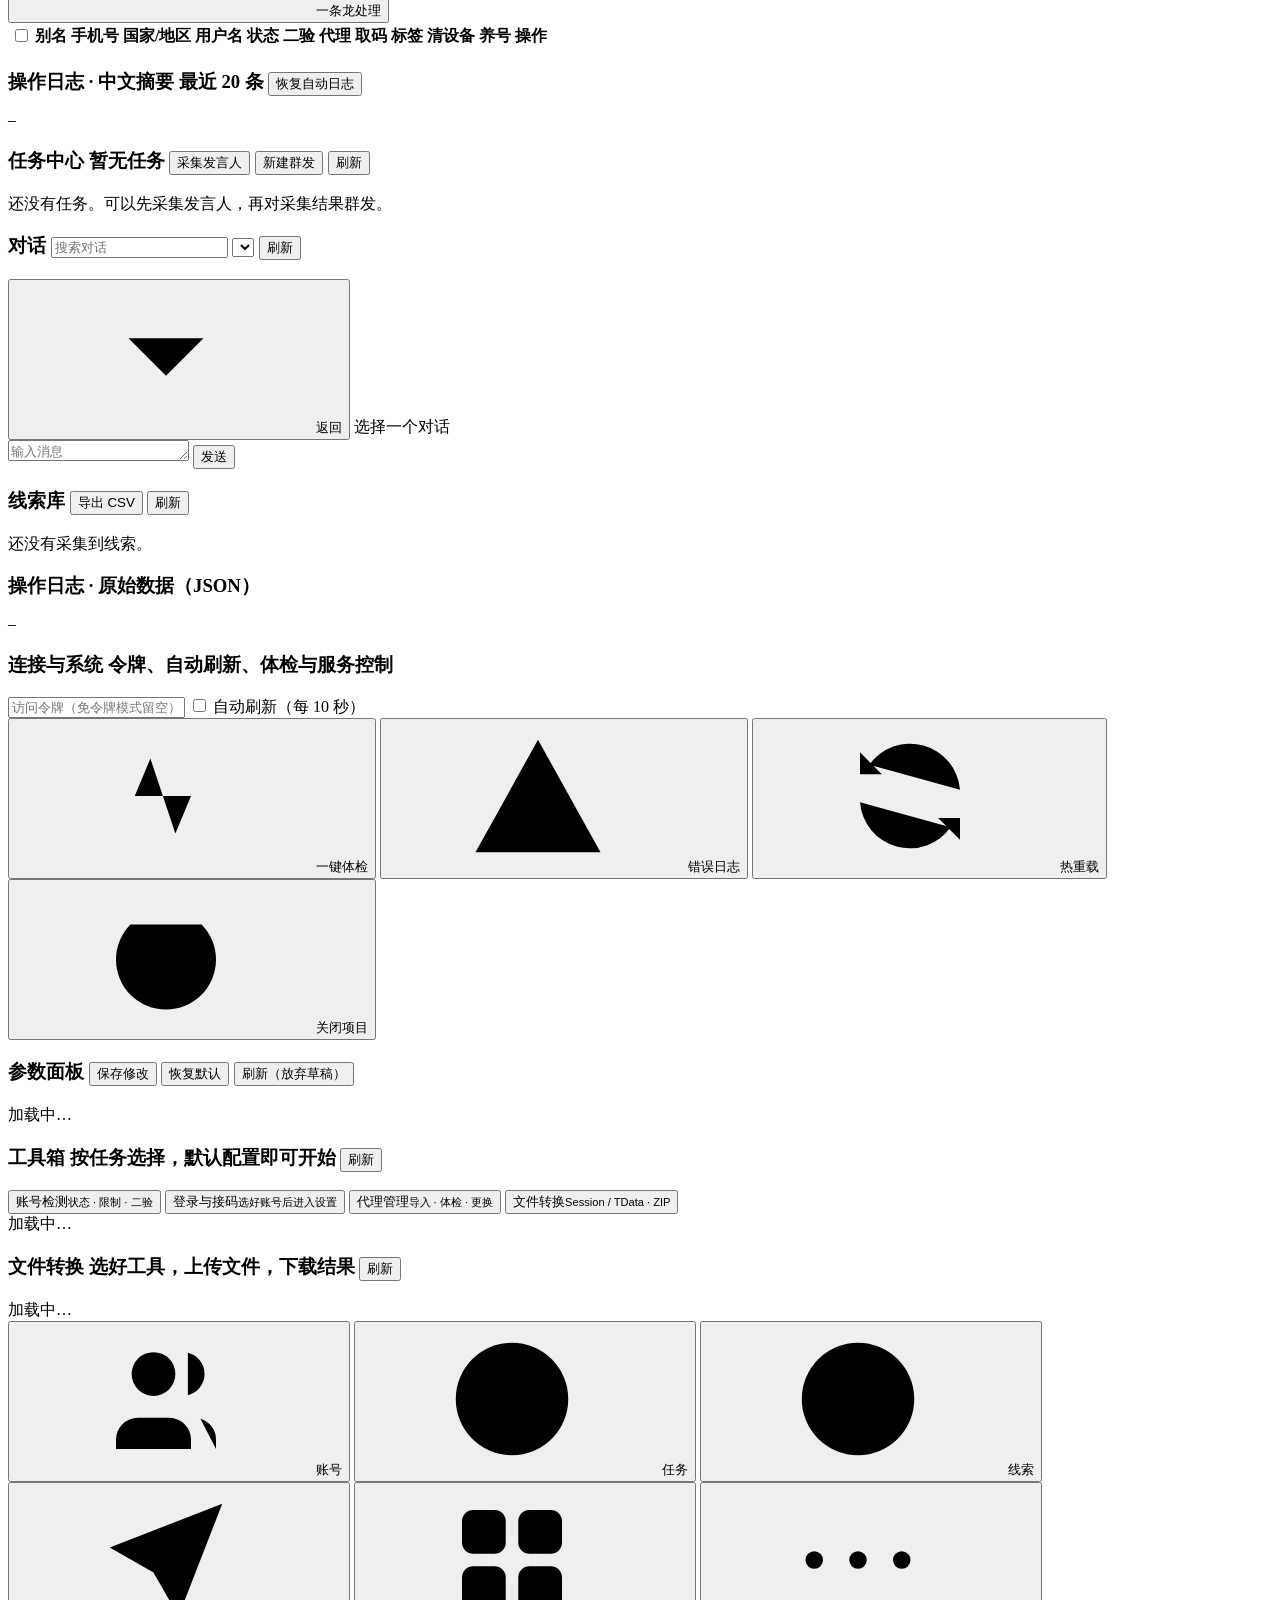
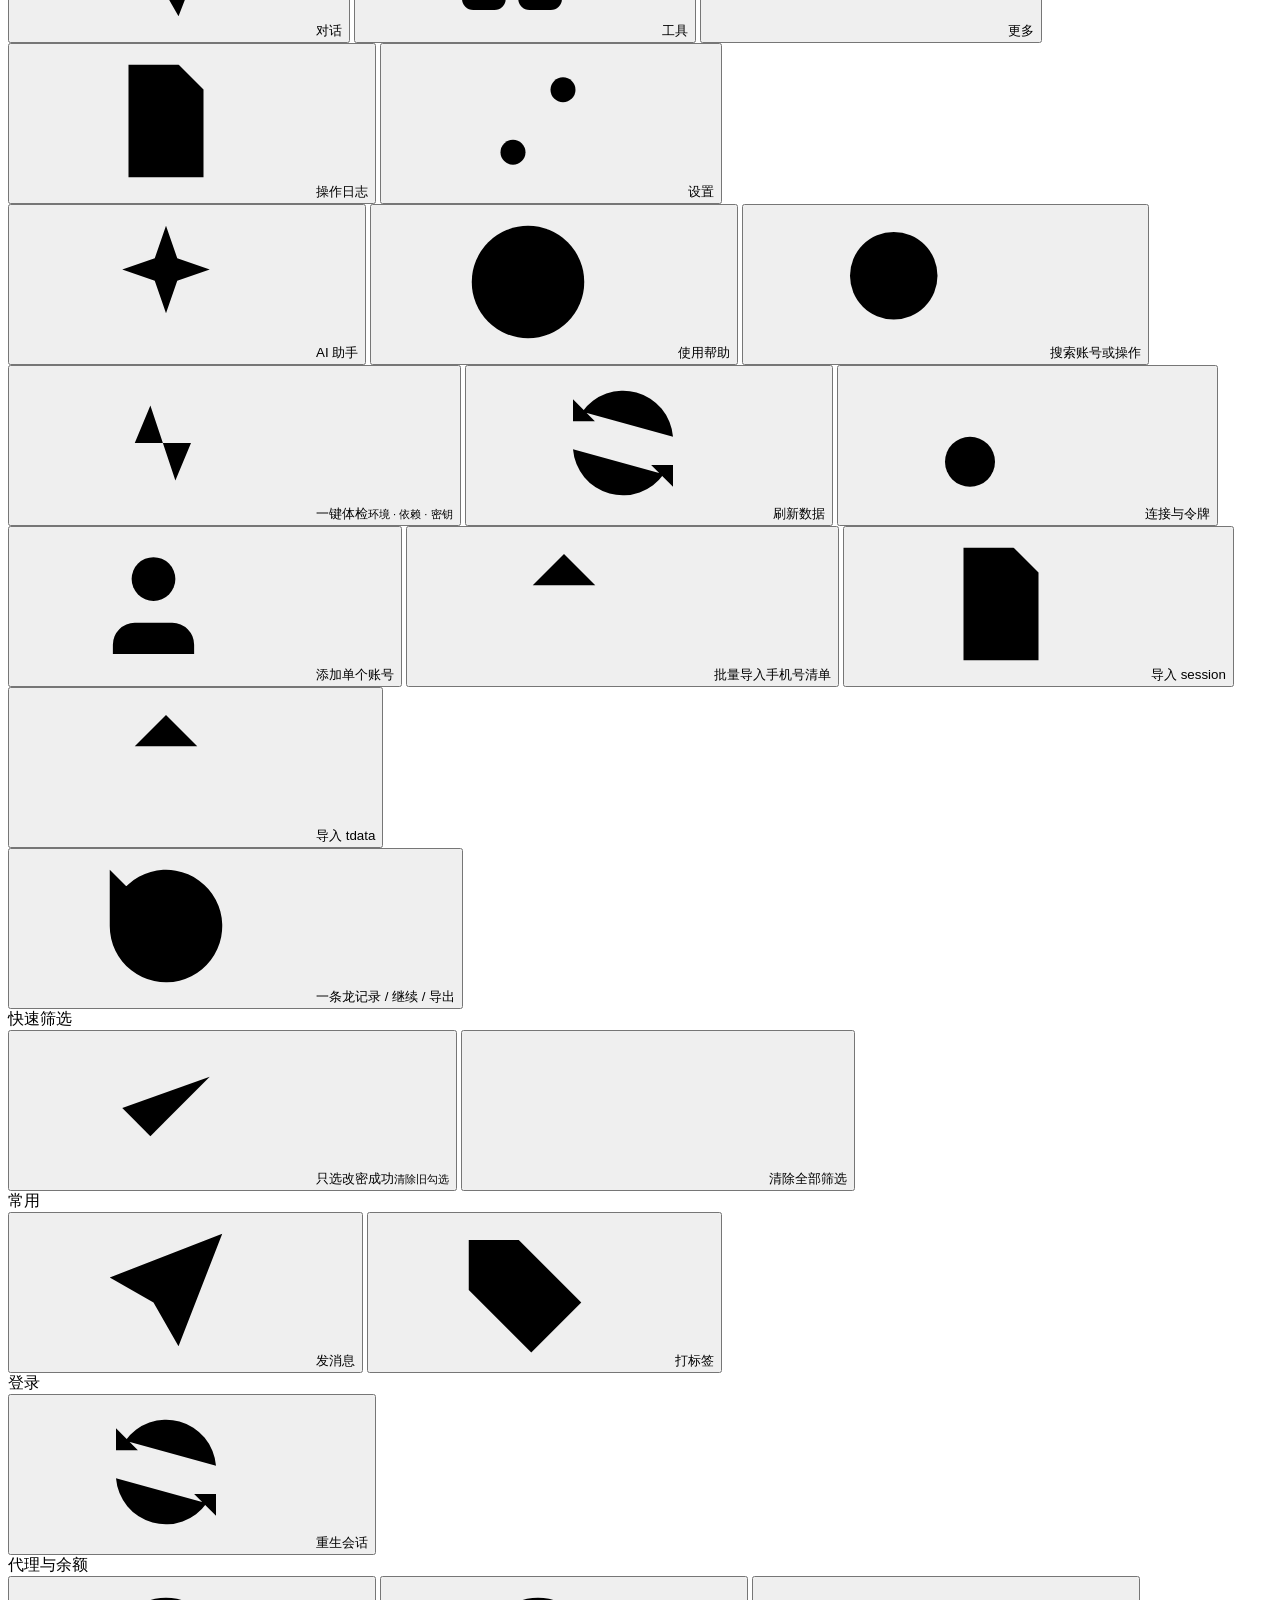
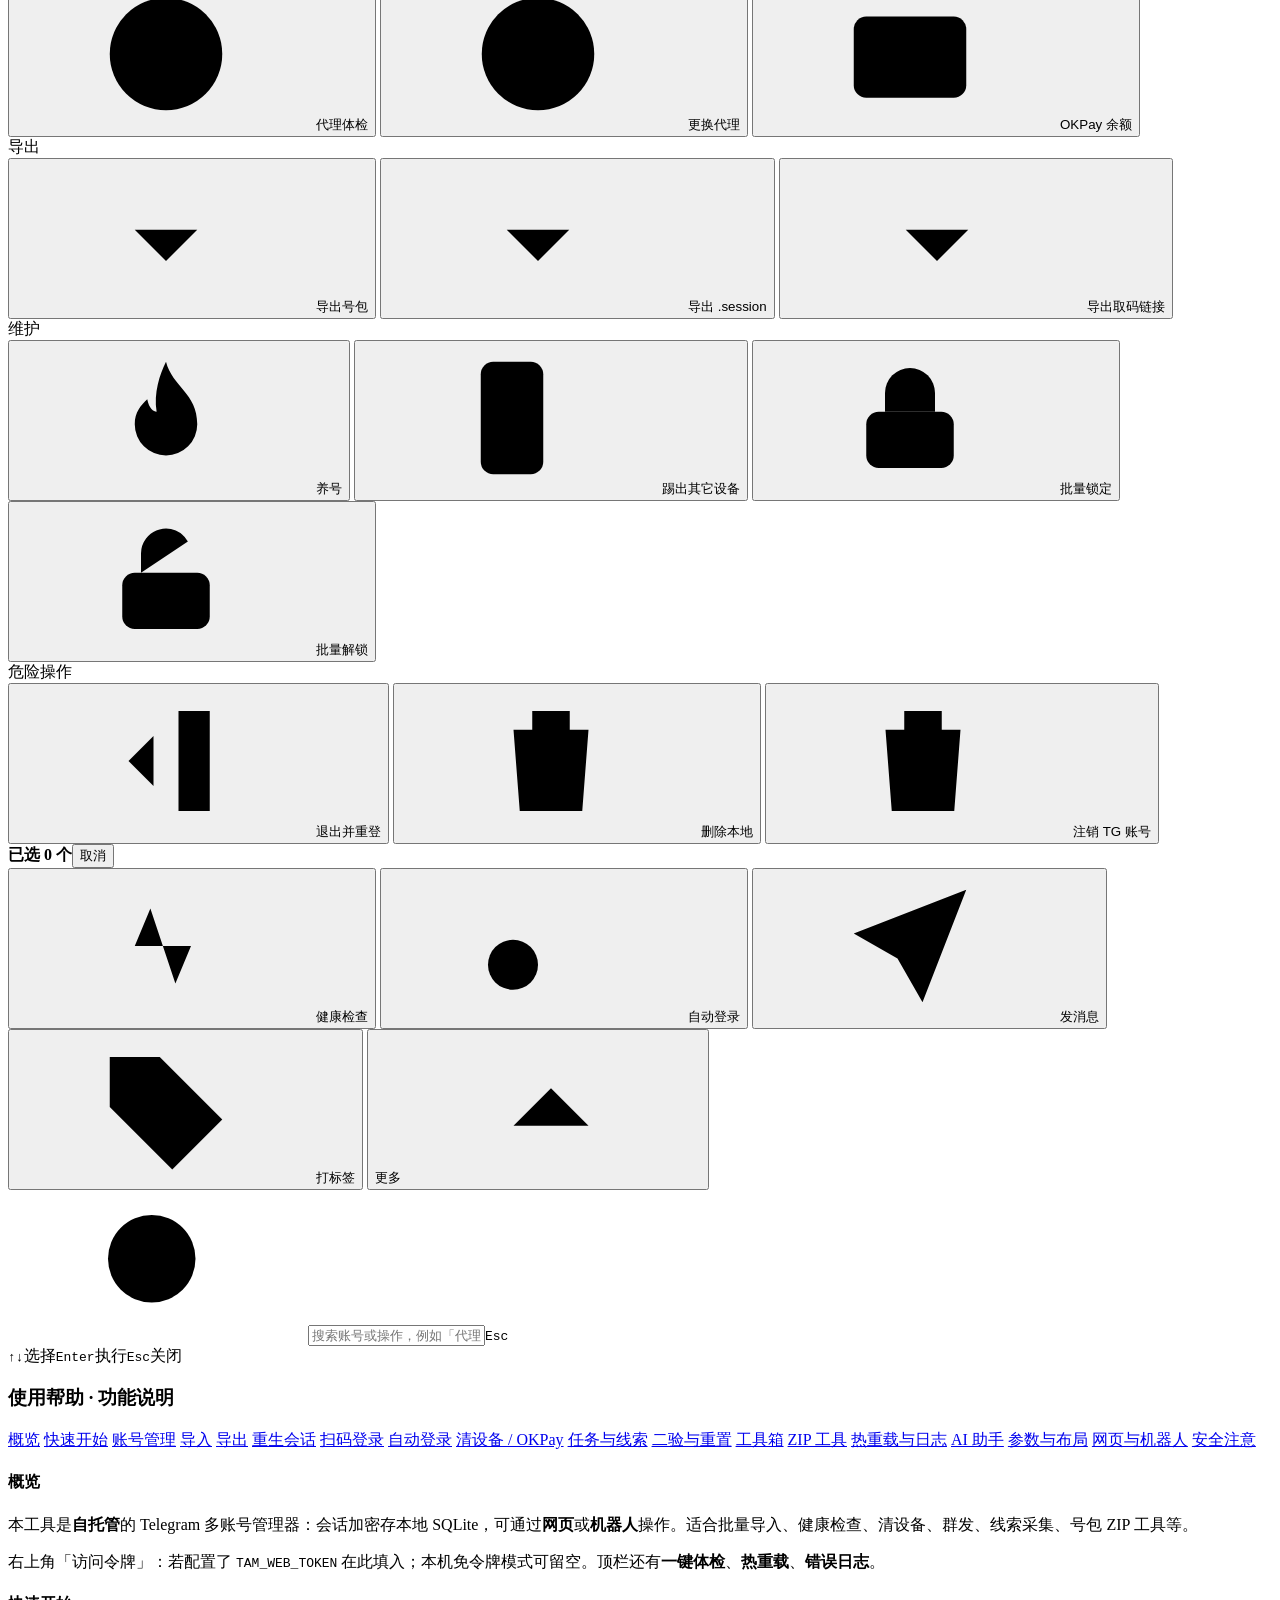
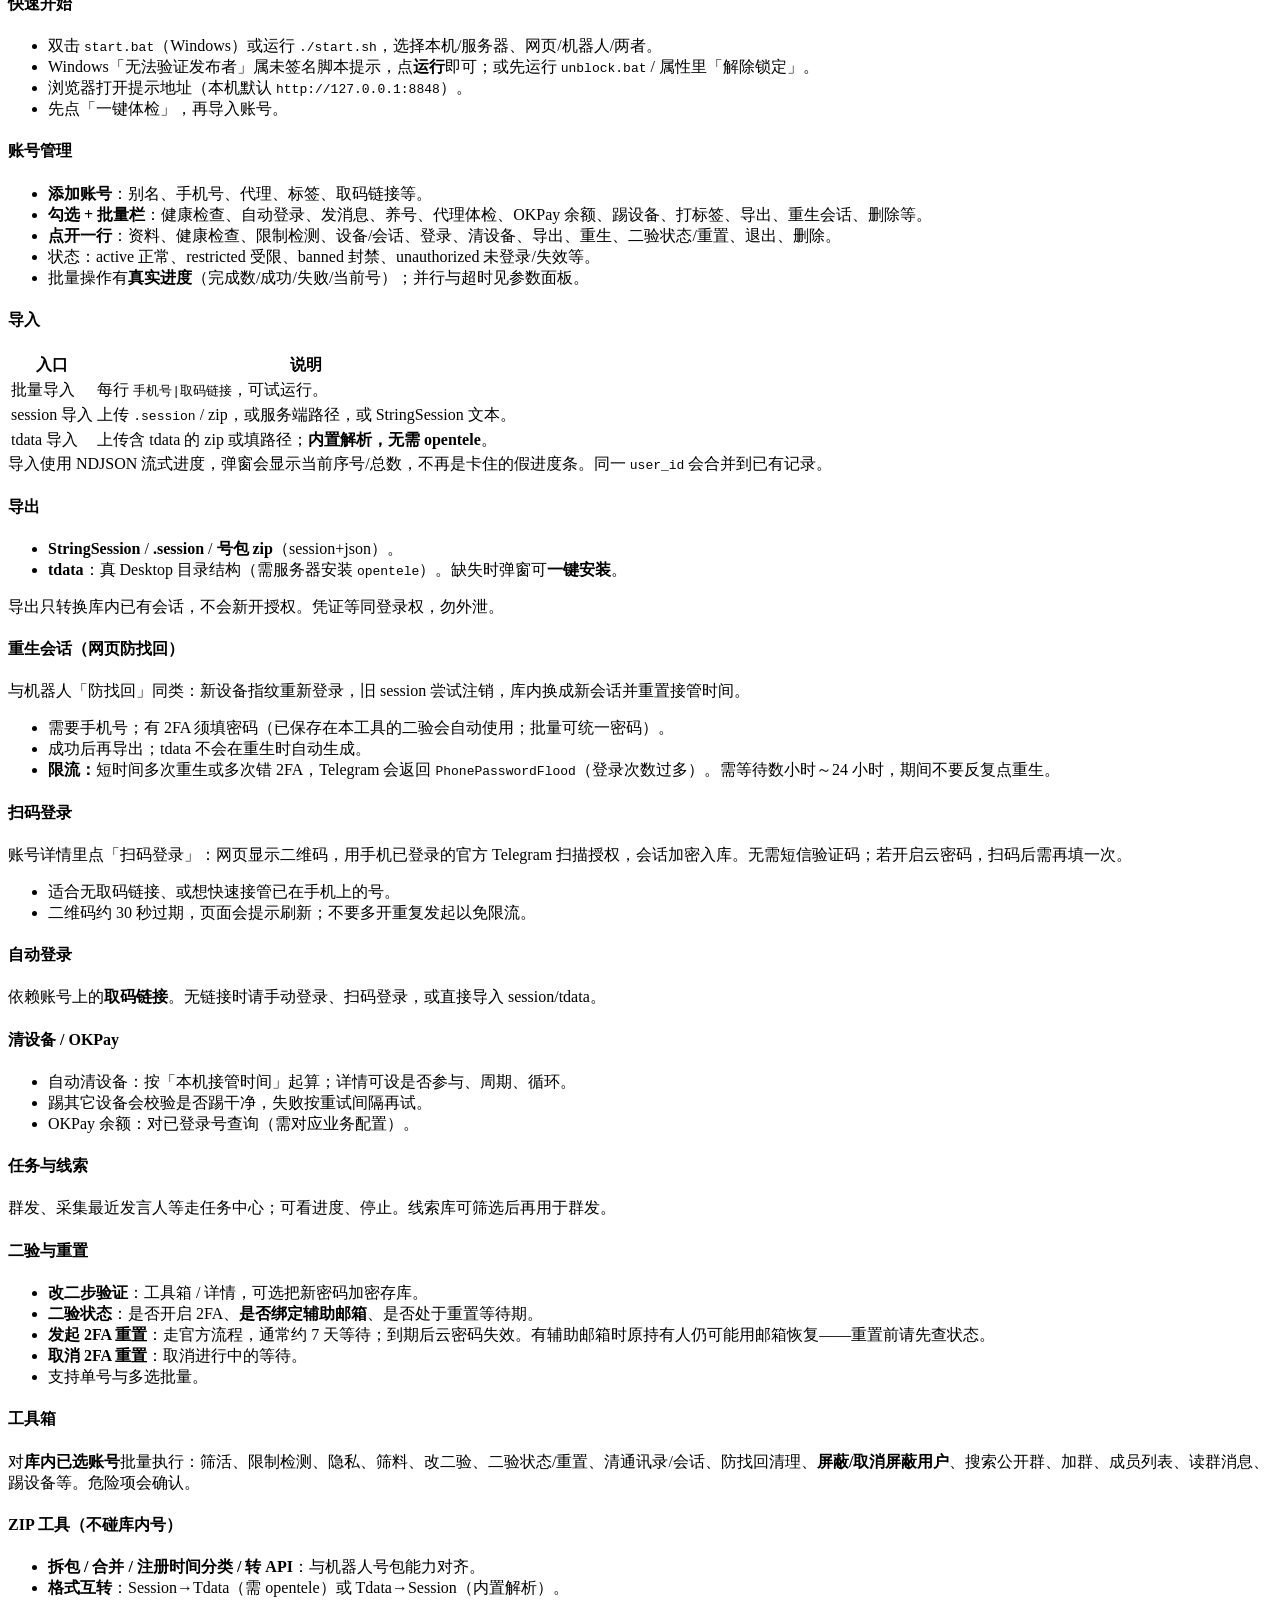
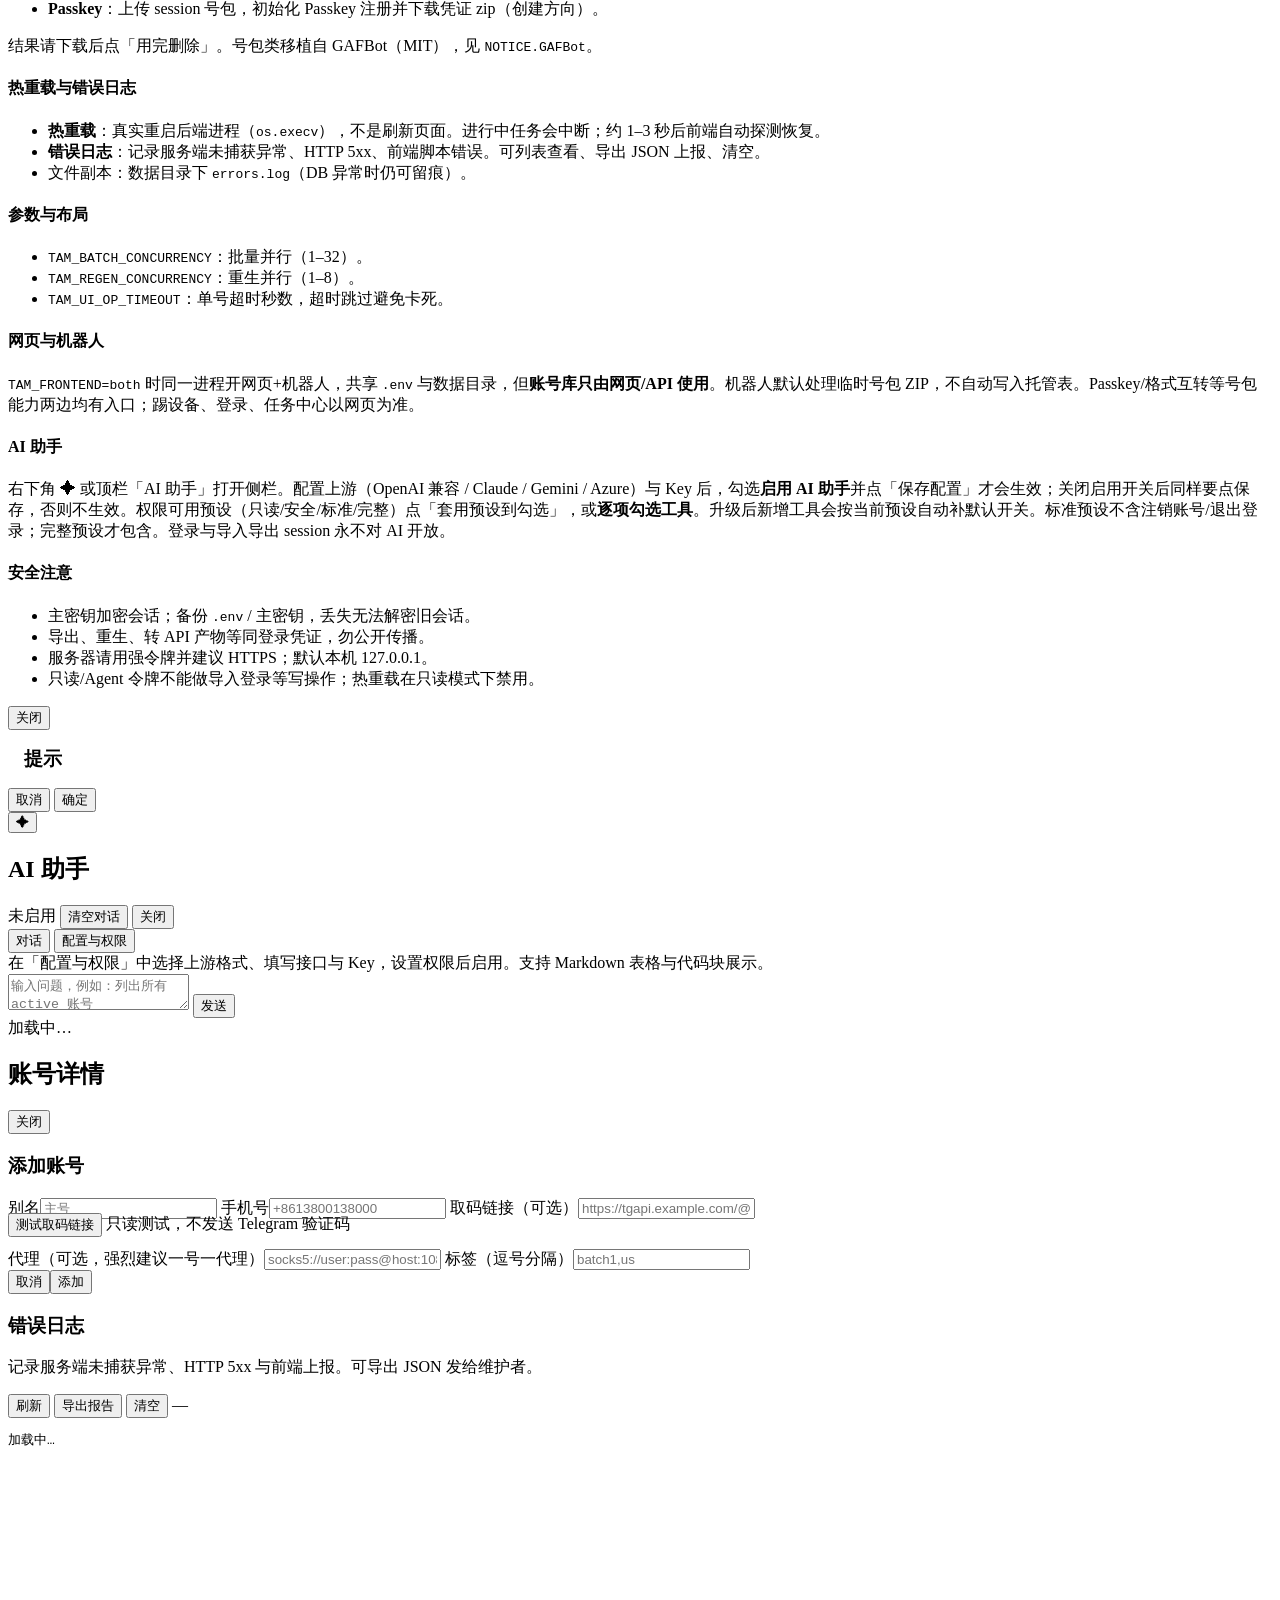
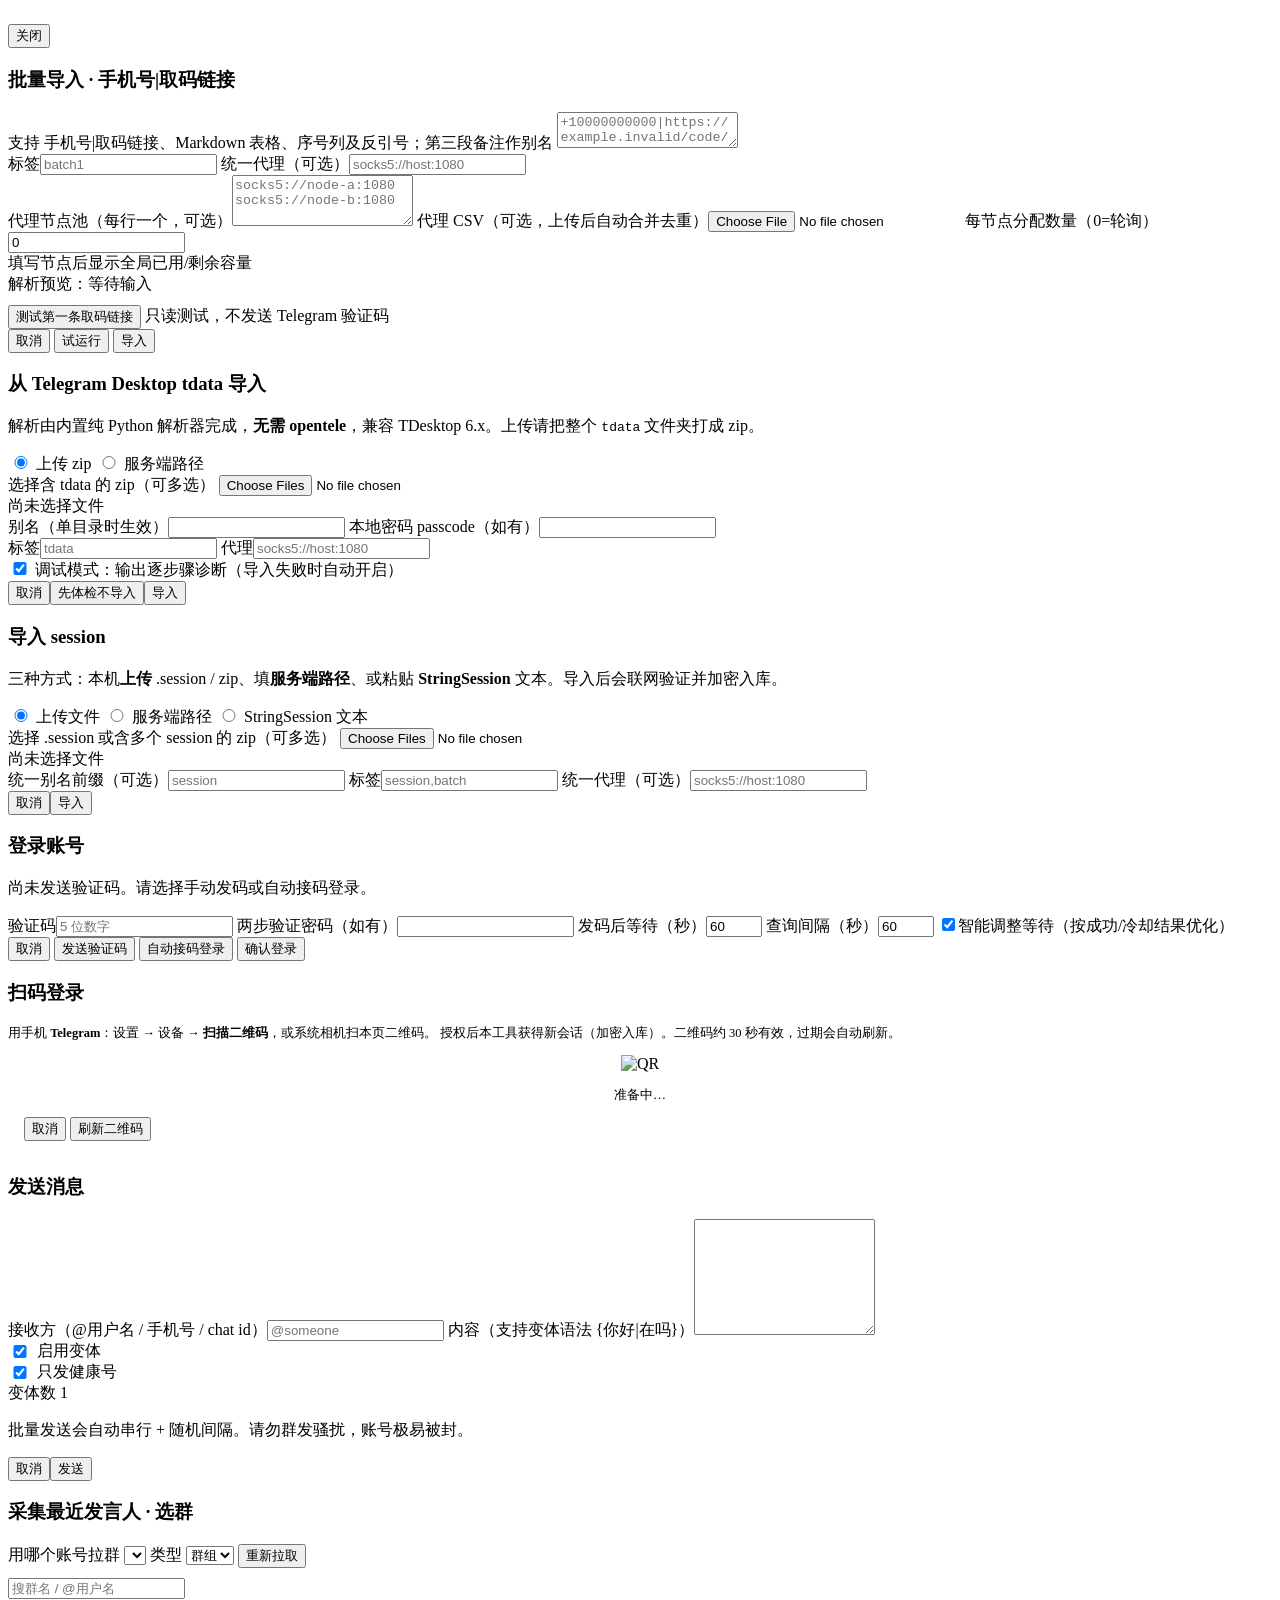
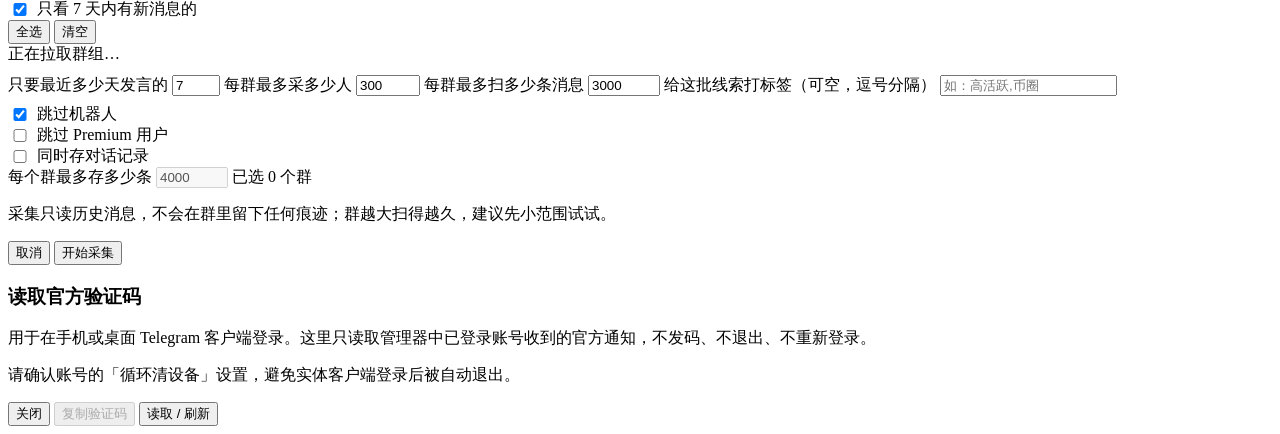
==== commit 322312cc: "ui: место под плавающую кнопку AI в поле ввода, короткий placeholder" ====
--- a/tam/web/index.min.html
+++ b/tam/web/index.min.html
@@ -18,7 +18,7 @@
 <meta property="og:description" content="Self-hosted Telegram account manager and orchestration toolkit." />
 <script>!function(){try{var e=localStorage.getItem("tao.theme");e||(e=matchMedia("(prefers-color-scheme: dark)").matches?"dark":"light"),document.documentElement.dataset.theme=e}catch(e){}}();
 </script>
-<link rel="stylesheet" href="/release/styles.min.04b4c2c9.css">
+<link rel="stylesheet" href="/release/styles.min.39624bda.css">
 </head>
 <body class="no-rail">
 <svg width="0" height="0" style="position:absolute" aria-hidden="true" focusable="false"><defs>
@@ -168,7 +168,7 @@
 </div>
 <div class="chat-msgs" id="chatMsgs"></div>
 <div class="chat-send">
-<textarea id="chatText" rows="1" placeholder="消息，Enter 发送" title="Enter 发送，Shift+Enter 换行"></textarea>
+<textarea id="chatText" rows="1" placeholder="输入消息" title="Enter 发送，Shift+Enter 换行"></textarea>
 <button class="primary write" data-onclick="chatSend()">发送</button>
 </div>
 </div>
@@ -789,6 +789,6 @@
 </div>
 <div class="toasts" id="toasts"></div>
 
-<script src="/release/app.min.338b1550.js" defer></script>
+<script src="/release/app.min.f8bb651d.js" defer></script>
 </body>
 </html>
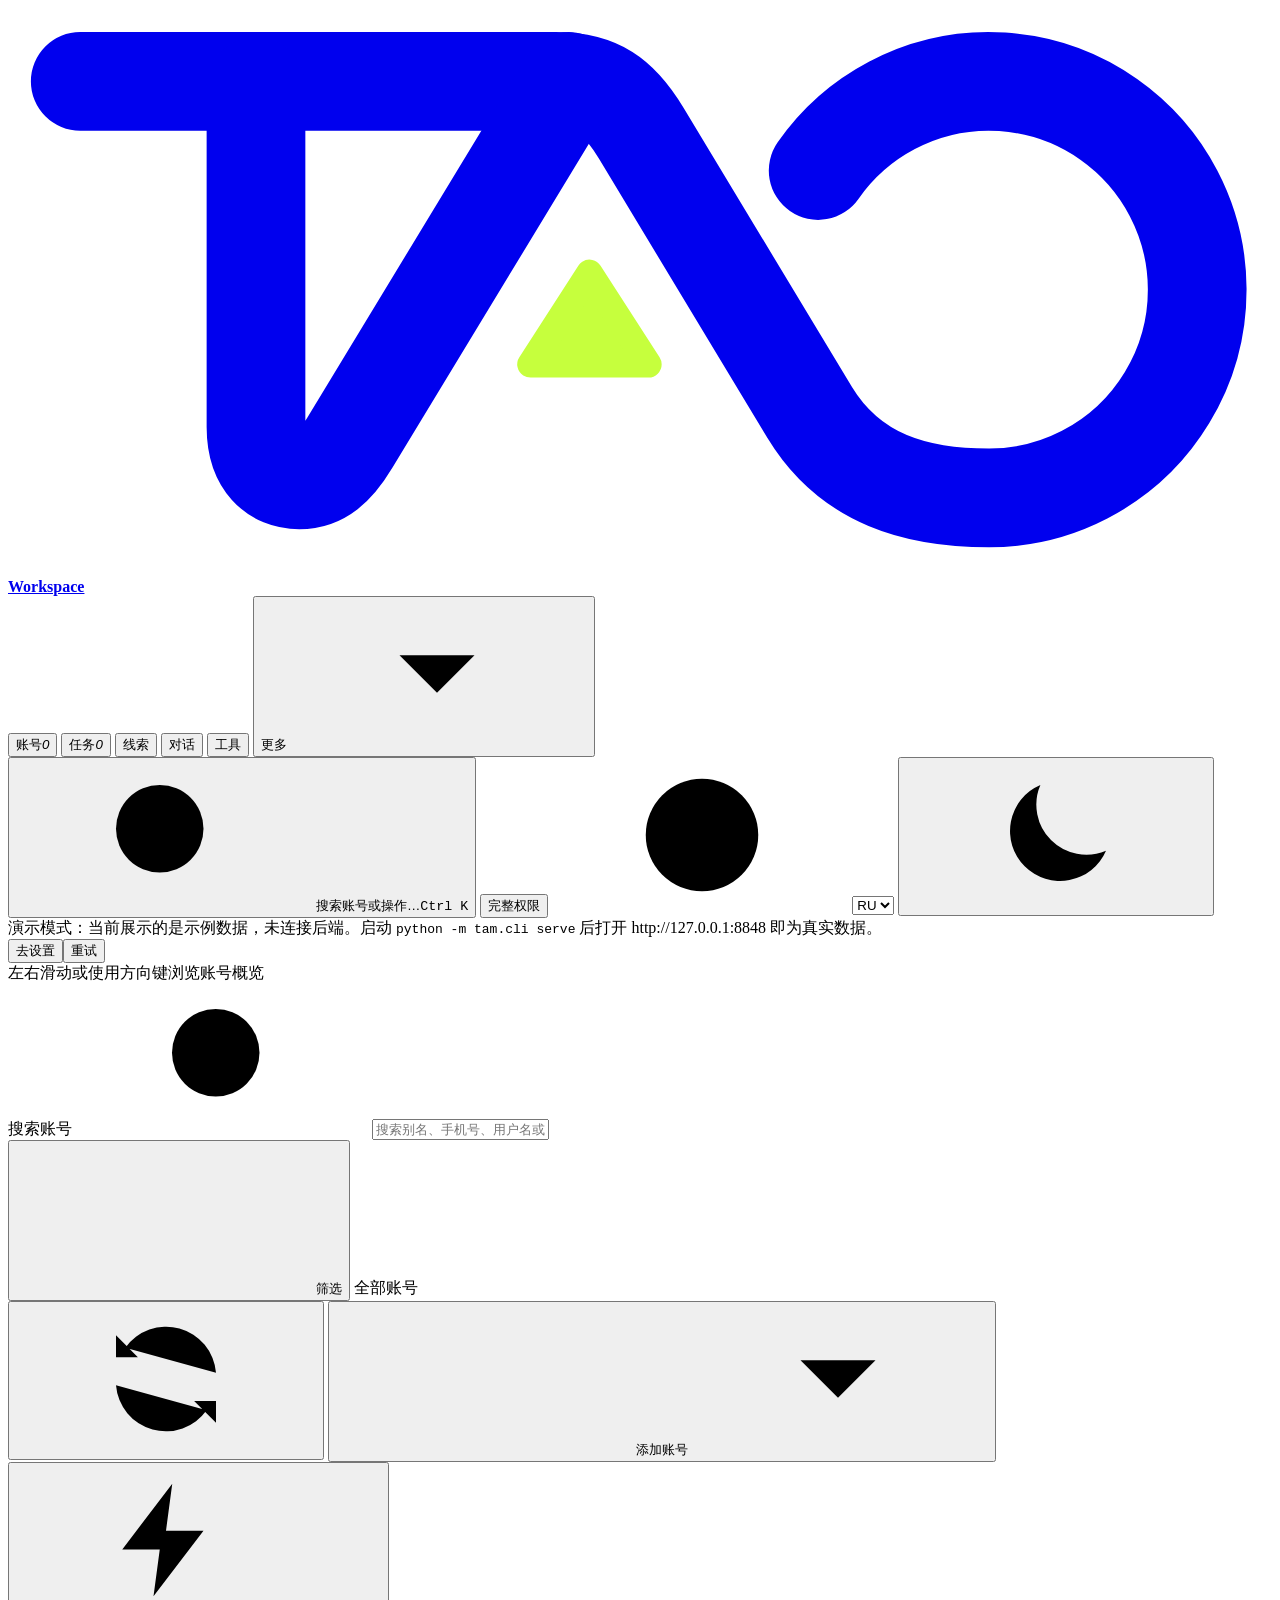
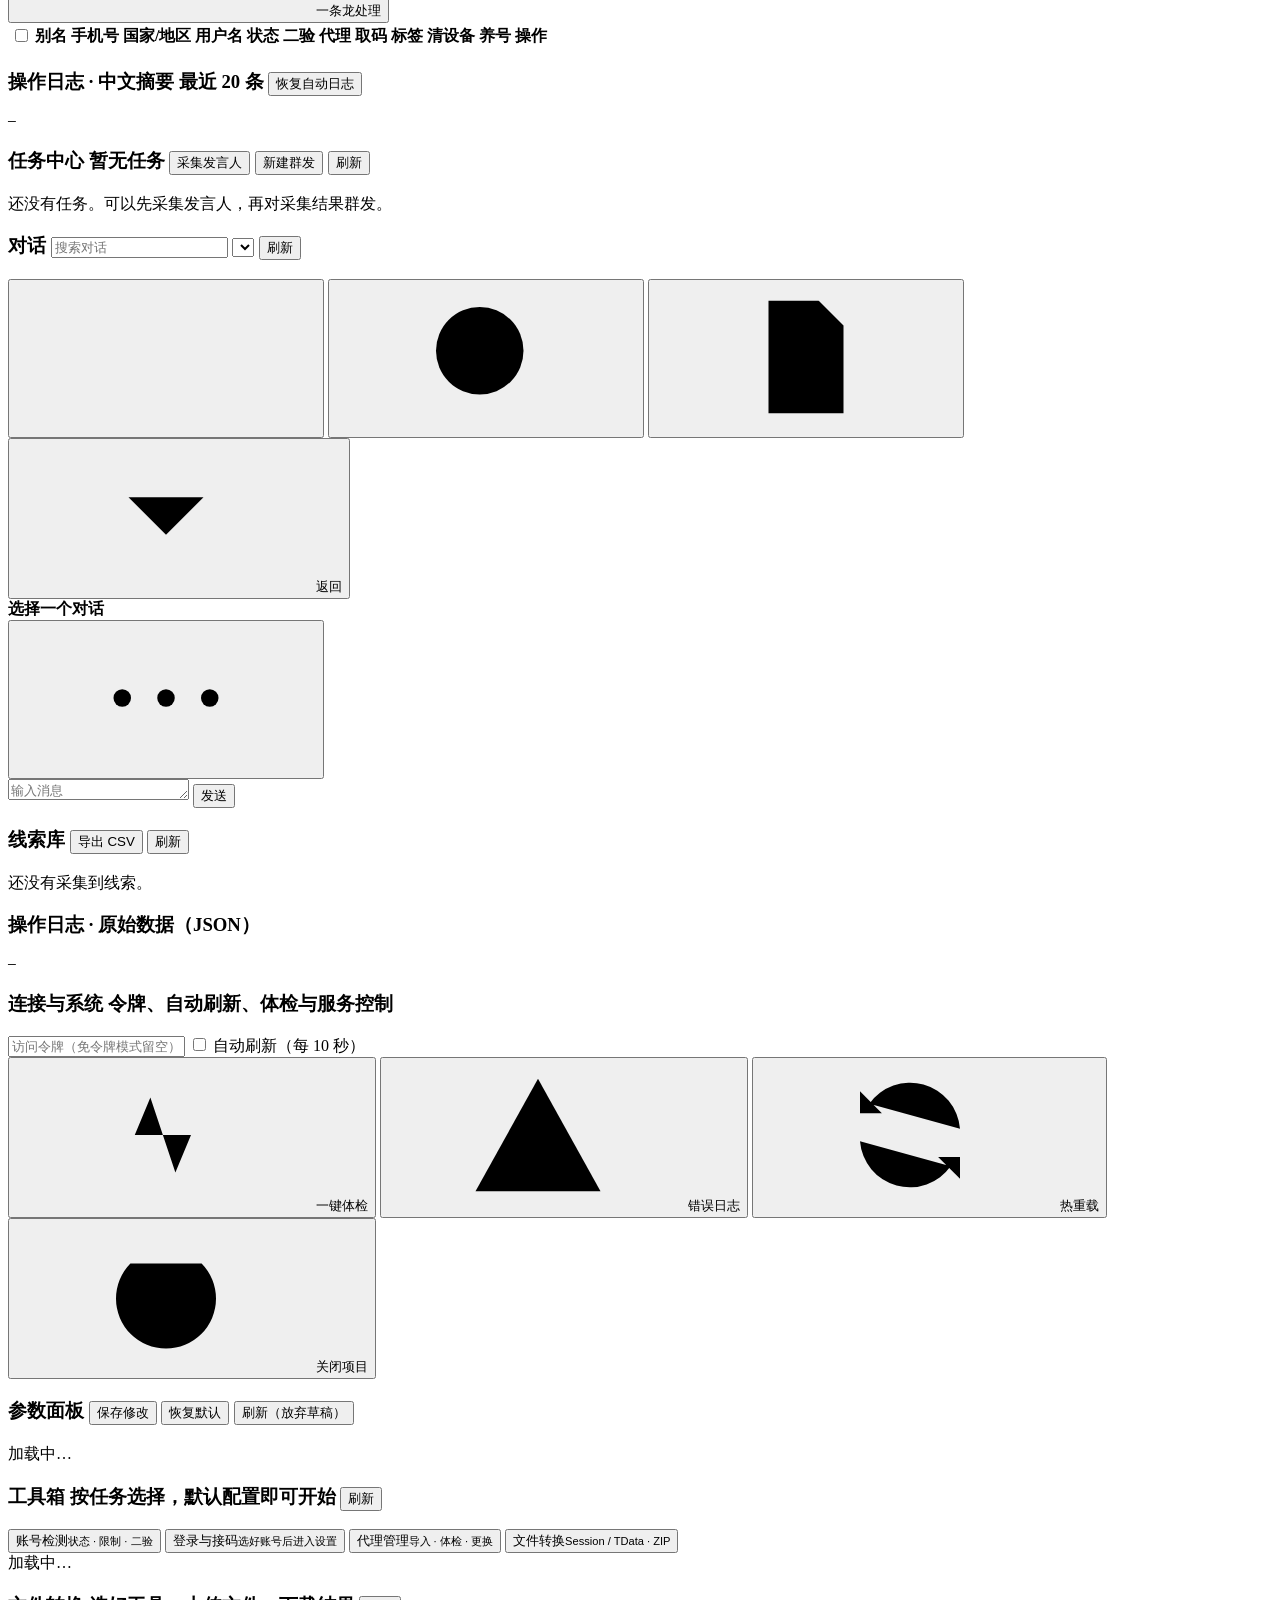
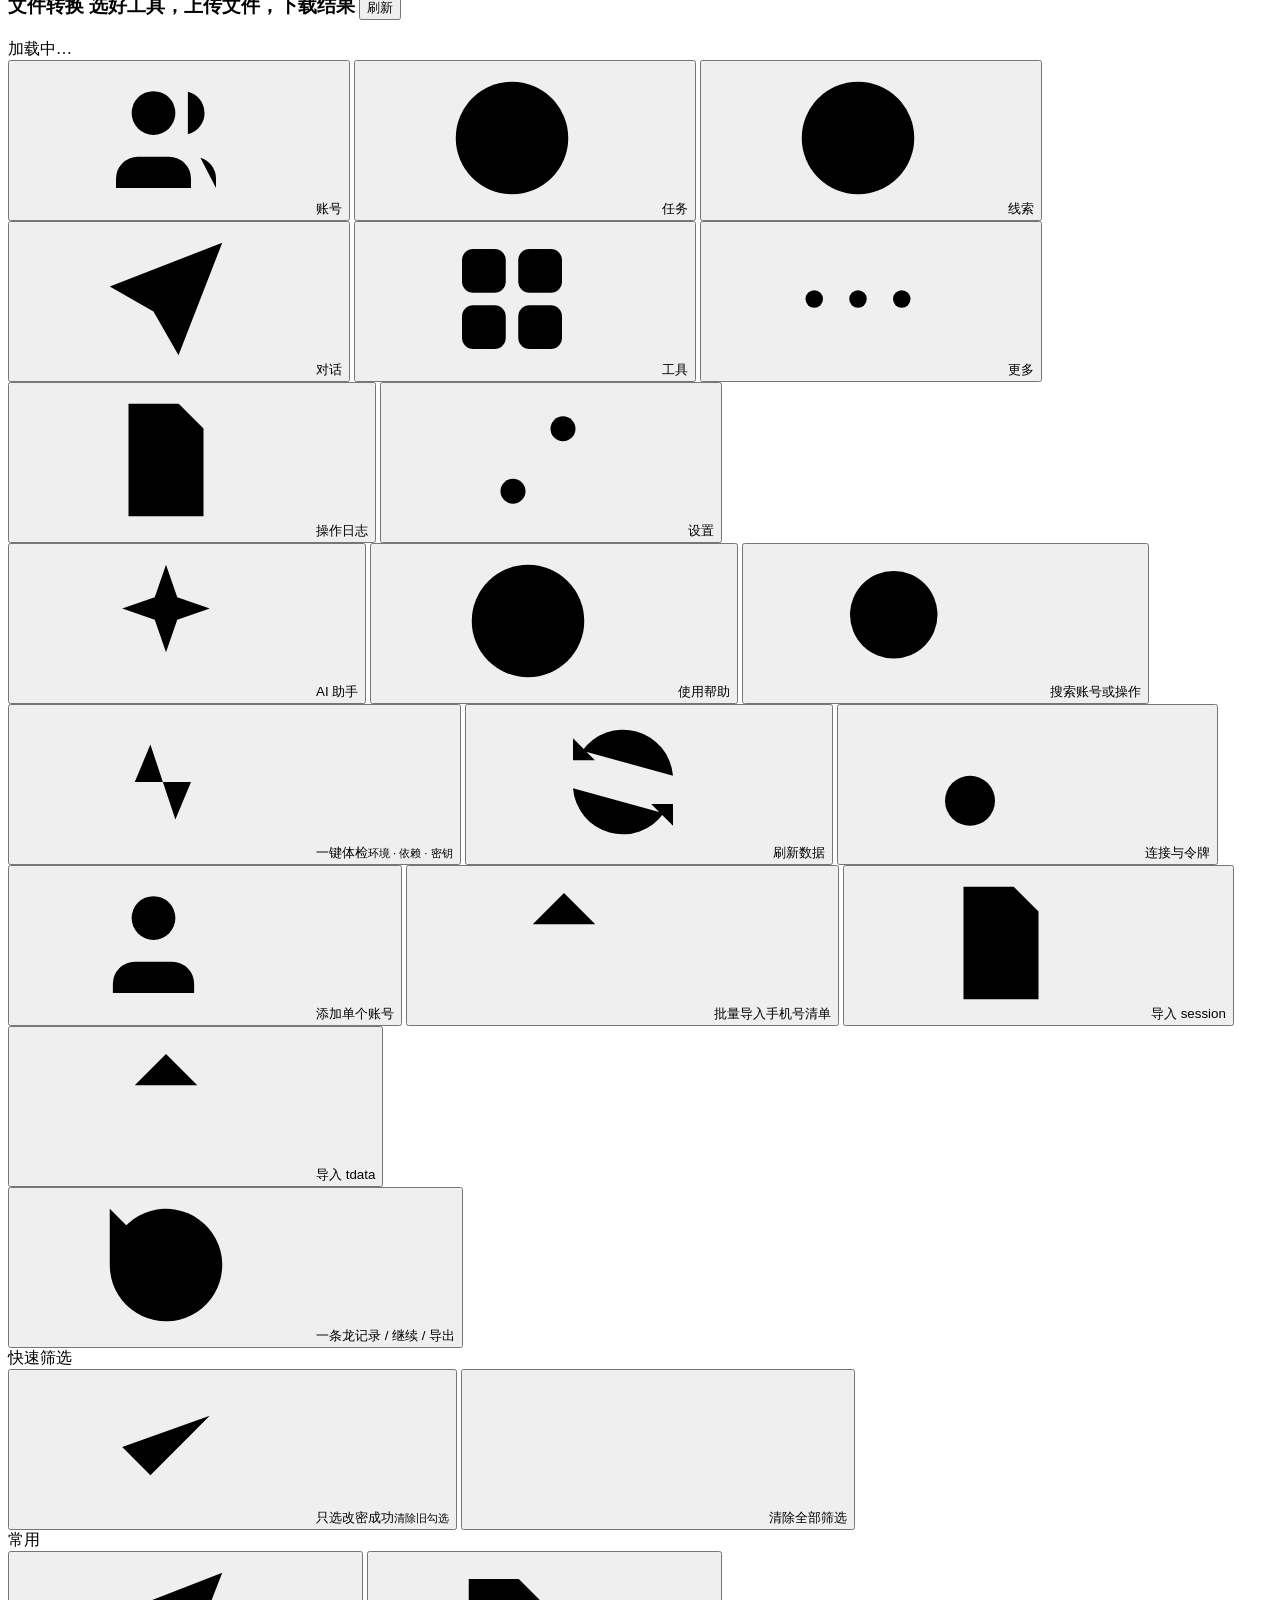
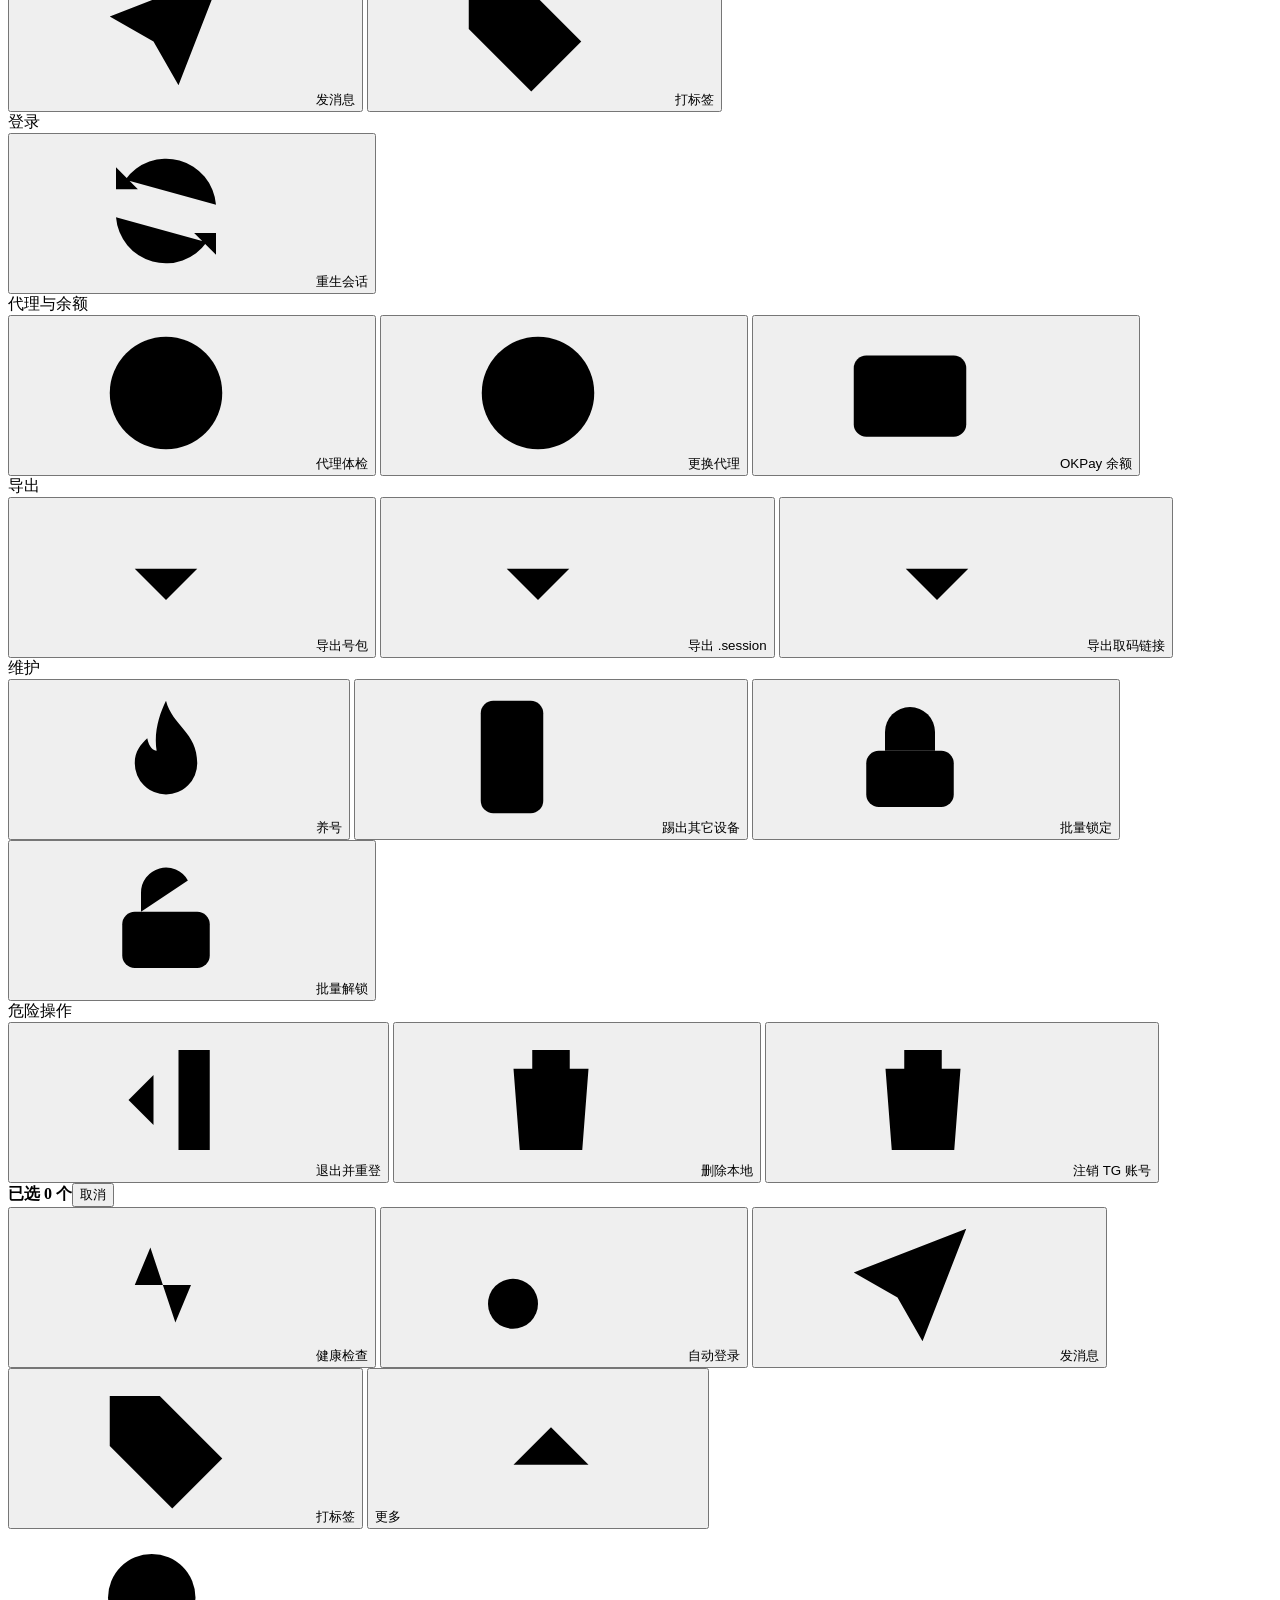
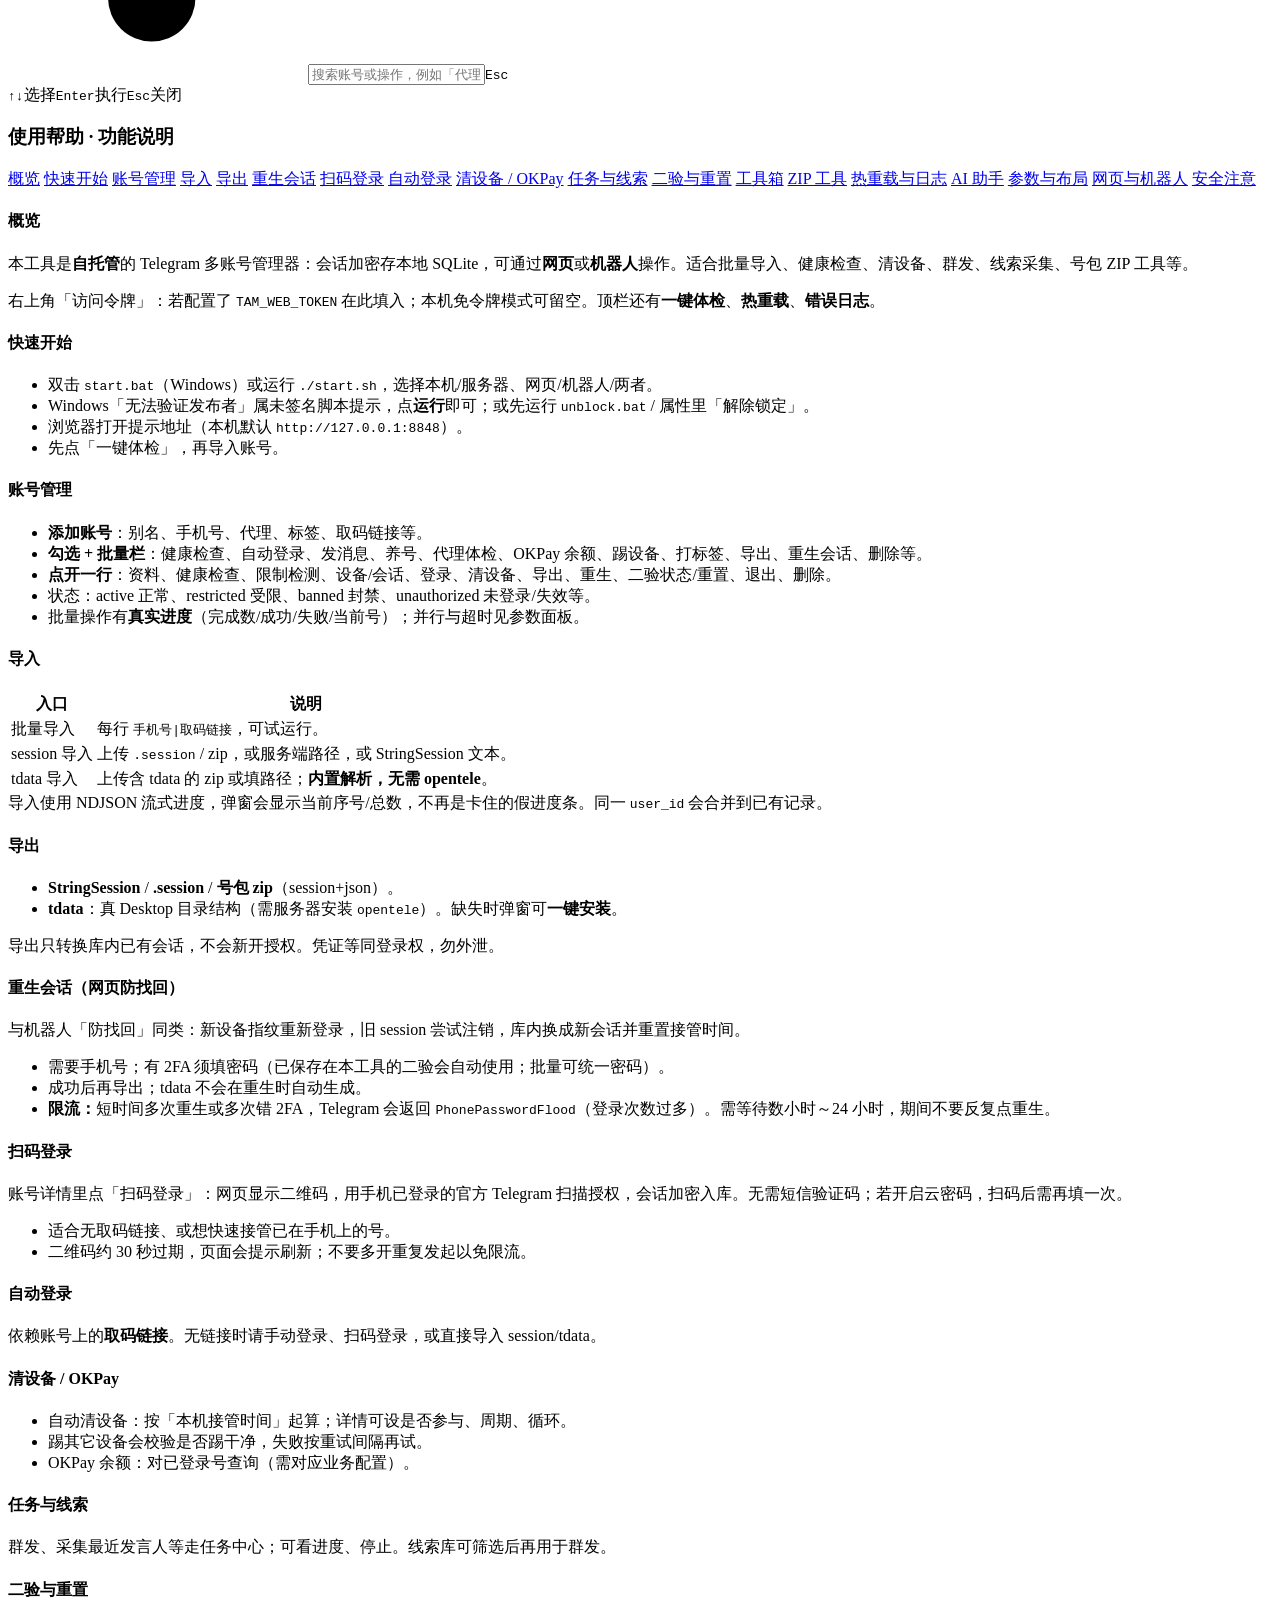
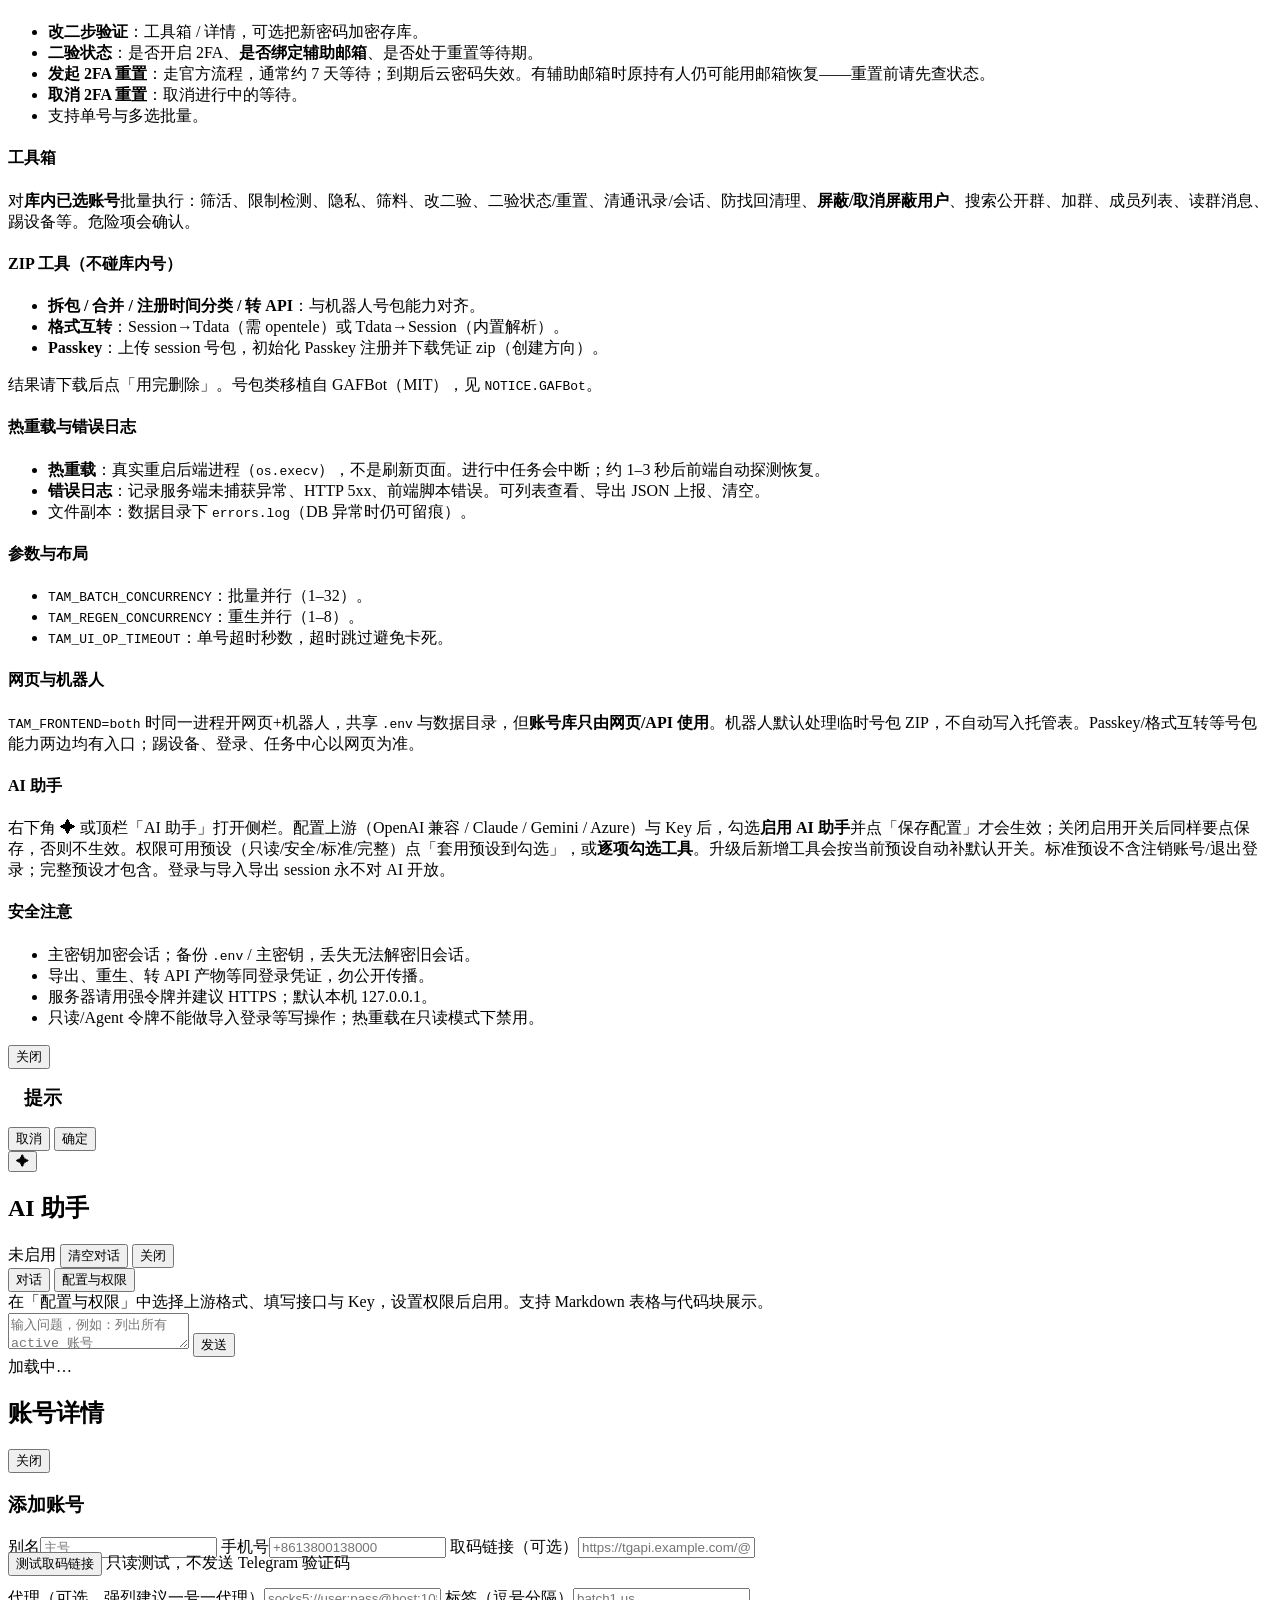
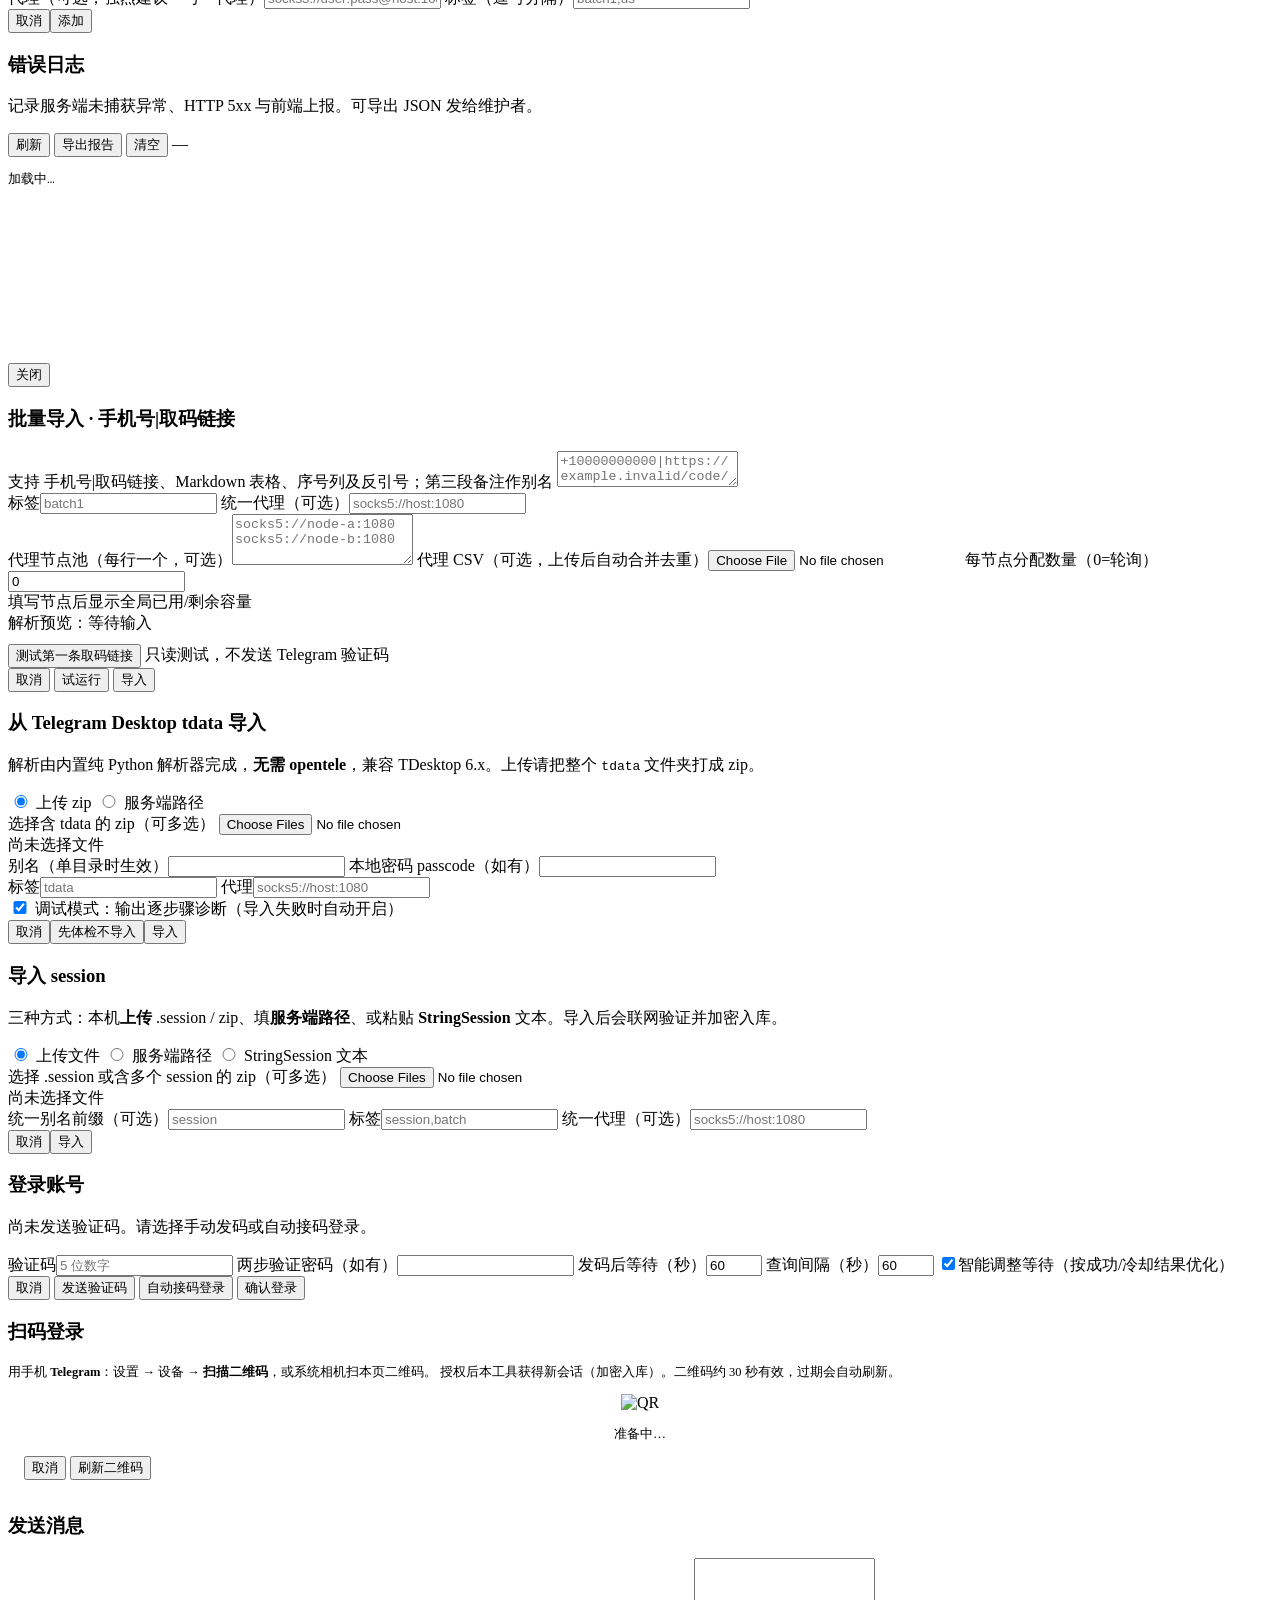
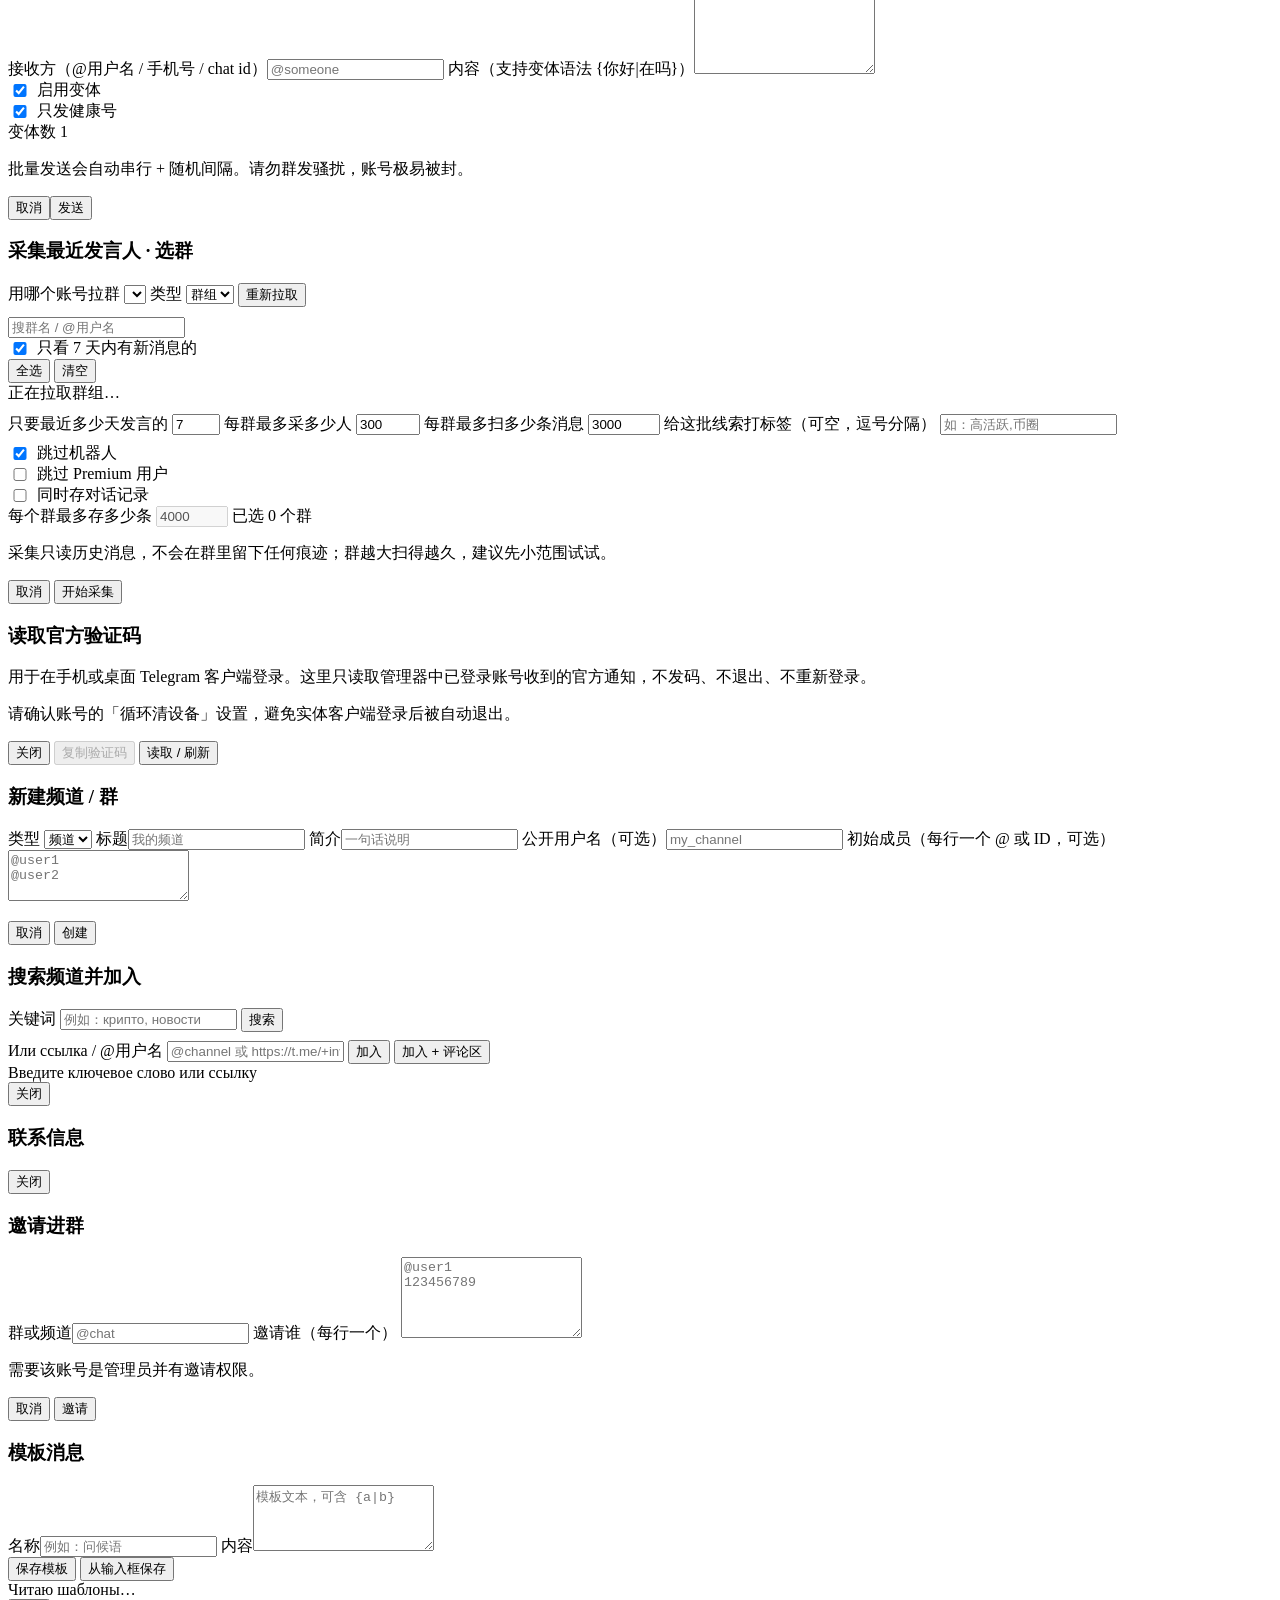
==== commit 44cd1778: "feat(ui): диалоги с аватарами и био, шаблоны, каналы, комментарии, автоперевод - карточка собеседник" ====
--- a/tam/web/index.min.html
+++ b/tam/web/index.min.html
@@ -18,7 +18,7 @@
 <meta property="og:description" content="Self-hosted Telegram account manager and orchestration toolkit." />
 <script>!function(){try{var e=localStorage.getItem("tao.theme");e||(e=matchMedia("(prefers-color-scheme: dark)").matches?"dark":"light"),document.documentElement.dataset.theme=e}catch(e){}}();
 </script>
-<link rel="stylesheet" href="/release/styles.min.39624bda.css">
+<link rel="stylesheet" href="/release/styles.min.f588aca9.css">
 </head>
 <body class="no-rail">
 <svg width="0" height="0" style="position:absolute" aria-hidden="true" focusable="false"><defs>
@@ -160,11 +160,23 @@
 <button class="sm fit" data-onclick="chatReload()">刷新</button></h3>
 <div class="chat-body" id="chatBody">
 <div class="chat-accs" id="chatAccs" aria-label="账号列表"></div>
+<div class="chat-col">
+<div class="chat-tools">
+<button type="button" class="icon-btn" data-onclick="chatCreateOpen()" title="新建频道或群" aria-label="新建频道或群"><svg class="i sm"><use href="#i-plus"/></svg></button>
+<button type="button" class="icon-btn" data-onclick="chatFindOpen()" title="搜索频道并加入" aria-label="搜索频道并加入"><svg class="i sm"><use href="#i-search"/></svg></button>
+<button type="button" class="icon-btn" data-onclick="chatTplOpen()" title="模板消息" aria-label="模板消息"><svg class="i sm"><use href="#i-file"/></svg></button>
+</div>
 <div class="chat-dlgs" id="chatDlgs"></div>
+</div>
 <div class="chat-pane">
 <div class="chat-peer">
 <button type="button" class="chat-back" data-onclick="chatBack()" aria-label="返回对话列表"><svg class="i sm"><use href="#i-chevron"/></svg>返回</button>
-<span id="chatPeer">选择一个对话</span>
+<img class="chat-ava lg" id="chatPeerAva" alt="" aria-hidden="true" />
+<div class="chat-peer-txt">
+<b id="chatPeer">选择一个对话</b>
+<small id="chatPeerSub"></small>
+</div>
+<button type="button" class="icon-btn" data-onclick="chatPeerCard()" title="联系信息" aria-label="联系信息"><svg class="i sm"><use href="#i-more"/></svg></button>
 </div>
 <div class="chat-msgs" id="chatMsgs"></div>
 <div class="chat-send">
@@ -787,8 +799,83 @@
 <button id="officialCodeRead" class="primary" data-onclick="readOfficialCode()">读取 / 刷新</button>
 </div>
 </div>
+
+<div class="modal" id="mChatCreate" role="dialog" aria-modal="true">
+<h3>新建频道 / 群</h3>
+<div class="body">
+<label class="f"><span>类型</span>
+<select id="ccKind" data-onchange="chatCreateKind()">
+<option value="channel">频道</option>
+<option value="group">群组</option>
+</select></label>
+<label class="f"><span>标题</span><input id="ccTitle" placeholder="我的频道" /></label>
+<label class="f"><span>简介</span><input id="ccAbout" placeholder="一句话说明" /></label>
+<label class="f" id="ccUsernameRow"><span>公开用户名（可选）</span><input id="ccUsername" placeholder="my_channel" /></label>
+<label class="f" id="ccMembersRow"><span>初始成员（每行一个 @ 或 ID，可选）</span>
+<textarea id="ccMembers" rows="3" placeholder="@user1&#10;@user2"></textarea></label>
+<p class="muted" id="ccHint"></p>
+</div>
+<div class="foot">
+<button data-onclick="closeAll()">取消</button>
+<button class="primary write" data-onclick="chatCreateRun()">创建</button>
+</div>
+</div>
+
+<div class="modal modal-wide" id="mChatFind" role="dialog" aria-modal="true">
+<h3>搜索频道并加入</h3>
+<div class="body">
+<div class="row" style="gap:8px;align-items:flex-end;flex-wrap:wrap">
+<label class="f" style="flex:1;min-width:200px"><span>关键词</span>
+<input id="cfQuery" placeholder="例如：крипто, новости" /></label>
+<button class="fit" data-onclick="chatFindRun()">搜索</button>
+</div>
+<div class="row" style="gap:8px;align-items:flex-end;flex-wrap:wrap;margin-top:8px">
+<label class="f" style="flex:1;min-width:200px"><span>Или ссылка / @用户名</span>
+<input id="cfTarget" placeholder="@channel 或 https://t.me/+invite" /></label>
+<button class="fit write" data-onclick="chatJoinDirect(false)">加入</button>
+<button class="fit write" data-onclick="chatJoinDirect(true)">加入 + 评论区</button>
+</div>
+<div id="cfResults" class="chat-found"><span class="muted">Введите ключевое слово или ссылку</span></div>
+</div>
+<div class="foot"><button data-onclick="closeAll()">关闭</button></div>
+</div>
+
+<div class="modal" id="mChatPeer" role="dialog" aria-modal="true">
+<h3>联系信息</h3>
+<div class="body" id="cpBody"></div>
+<div class="foot"><button data-onclick="closeAll()">关闭</button></div>
+</div>
+
+<div class="modal" id="mChatInvite" role="dialog" aria-modal="true">
+<h3>邀请进群</h3>
+<div class="body">
+<label class="f"><span>群或频道</span><input id="ciTarget" placeholder="@chat" /></label>
+<label class="f"><span>邀请谁（每行一个）</span>
+<textarea id="ciUsers" rows="5" placeholder="@user1&#10;123456789"></textarea></label>
+<p class="muted">需要该账号是管理员并有邀请权限。</p>
+</div>
+<div class="foot">
+<button data-onclick="closeAll()">取消</button>
+<button class="primary write" data-onclick="chatInviteRun()">邀请</button>
+</div>
+</div>
+
+<div class="modal" id="mChatTpl" role="dialog" aria-modal="true">
+<h3>模板消息</h3>
+<div class="body">
+<label class="f"><span>名称</span><input id="ctTitle" placeholder="例如：问候语" /></label>
+<label class="f"><span>内容</span><textarea id="ctText" rows="4" placeholder="模板文本，可含 {a|b}"></textarea></label>
+<div class="row" style="gap:8px;flex-wrap:wrap">
+<button class="sm fit" data-onclick="chatTplSave()">保存模板</button>
+<button class="sm fit" data-onclick="chatTplSaveCurrent()">从输入框保存</button>
+</div>
+<div id="ctList" class="chat-tpls"><span class="muted">Читаю шаблоны…</span></div>
+</div>
+<div class="foot"><button data-onclick="closeAll()">关闭</button></div>
+</div>
+
 <div class="toasts" id="toasts"></div>
 
-<script src="/release/app.min.f8bb651d.js" defer></script>
+<script src="/release/app.min.a2e59b60.js" defer></script>
 </body>
 </html>
